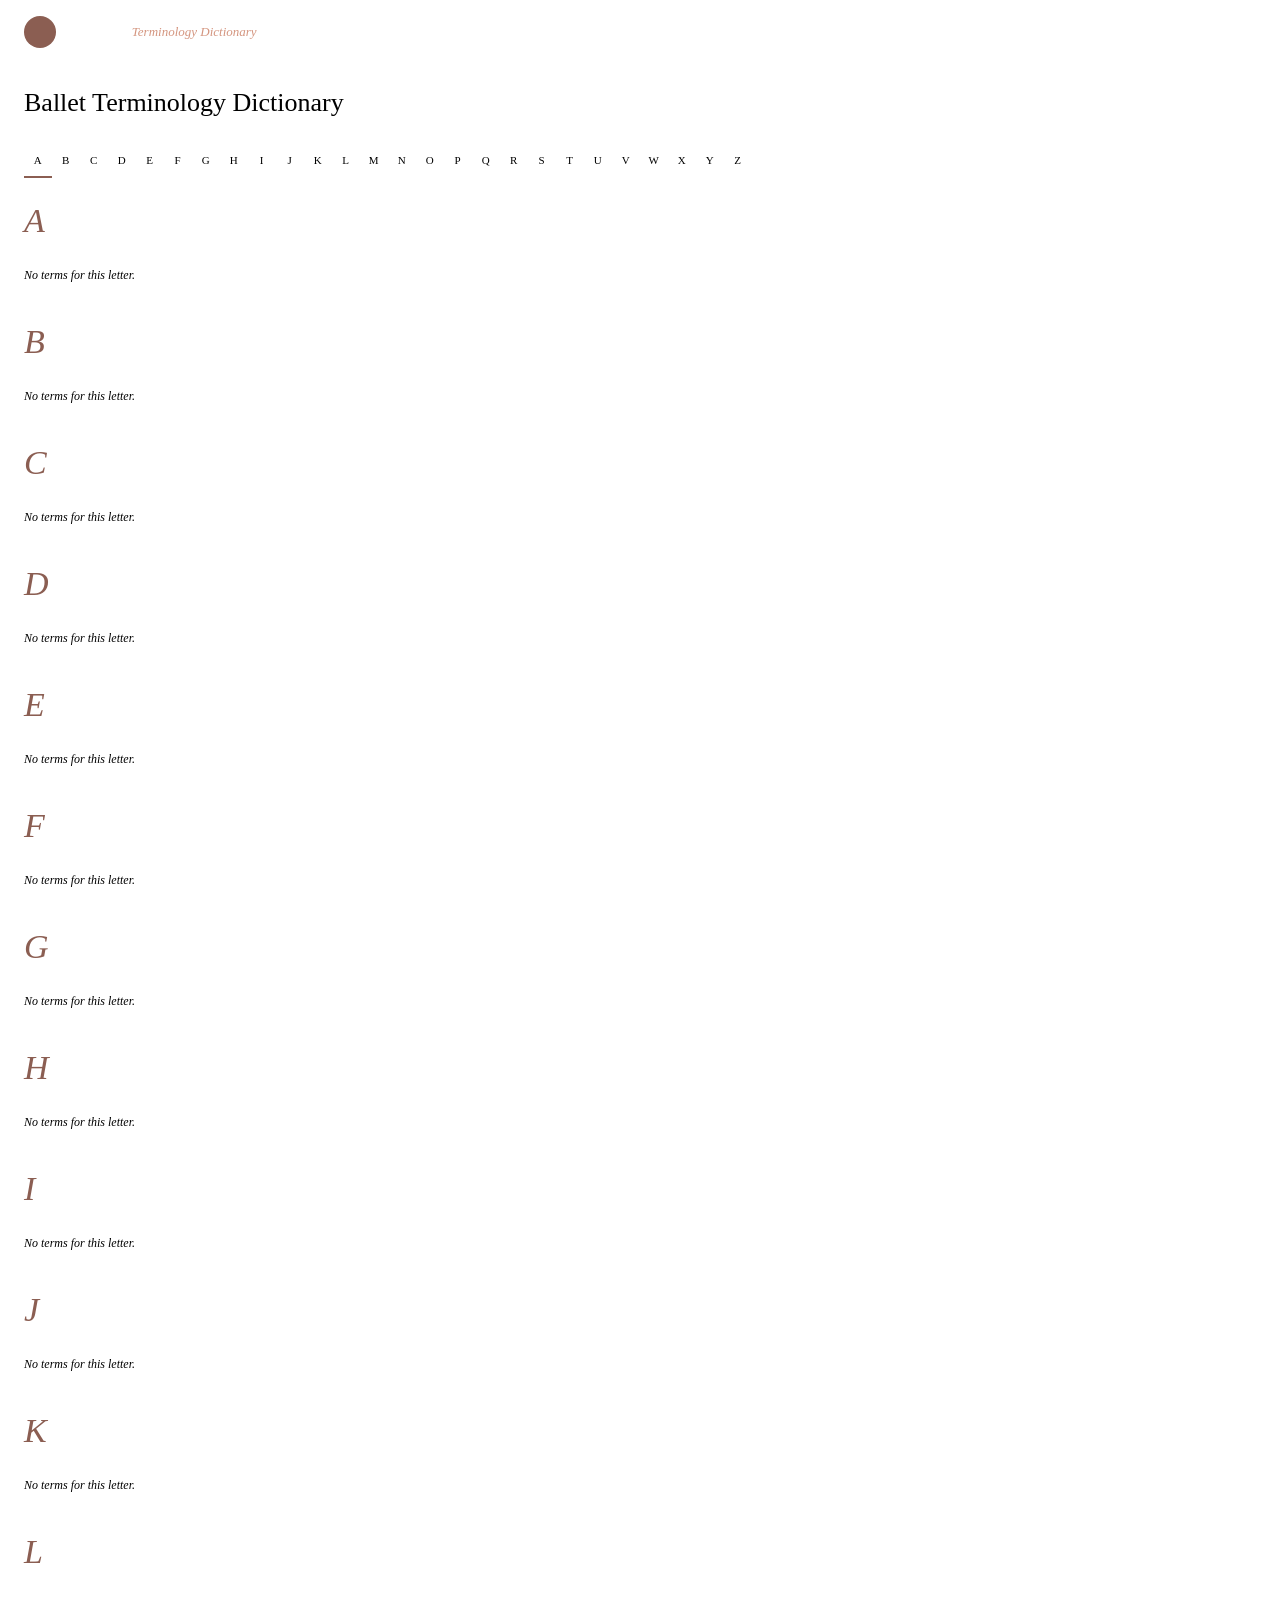
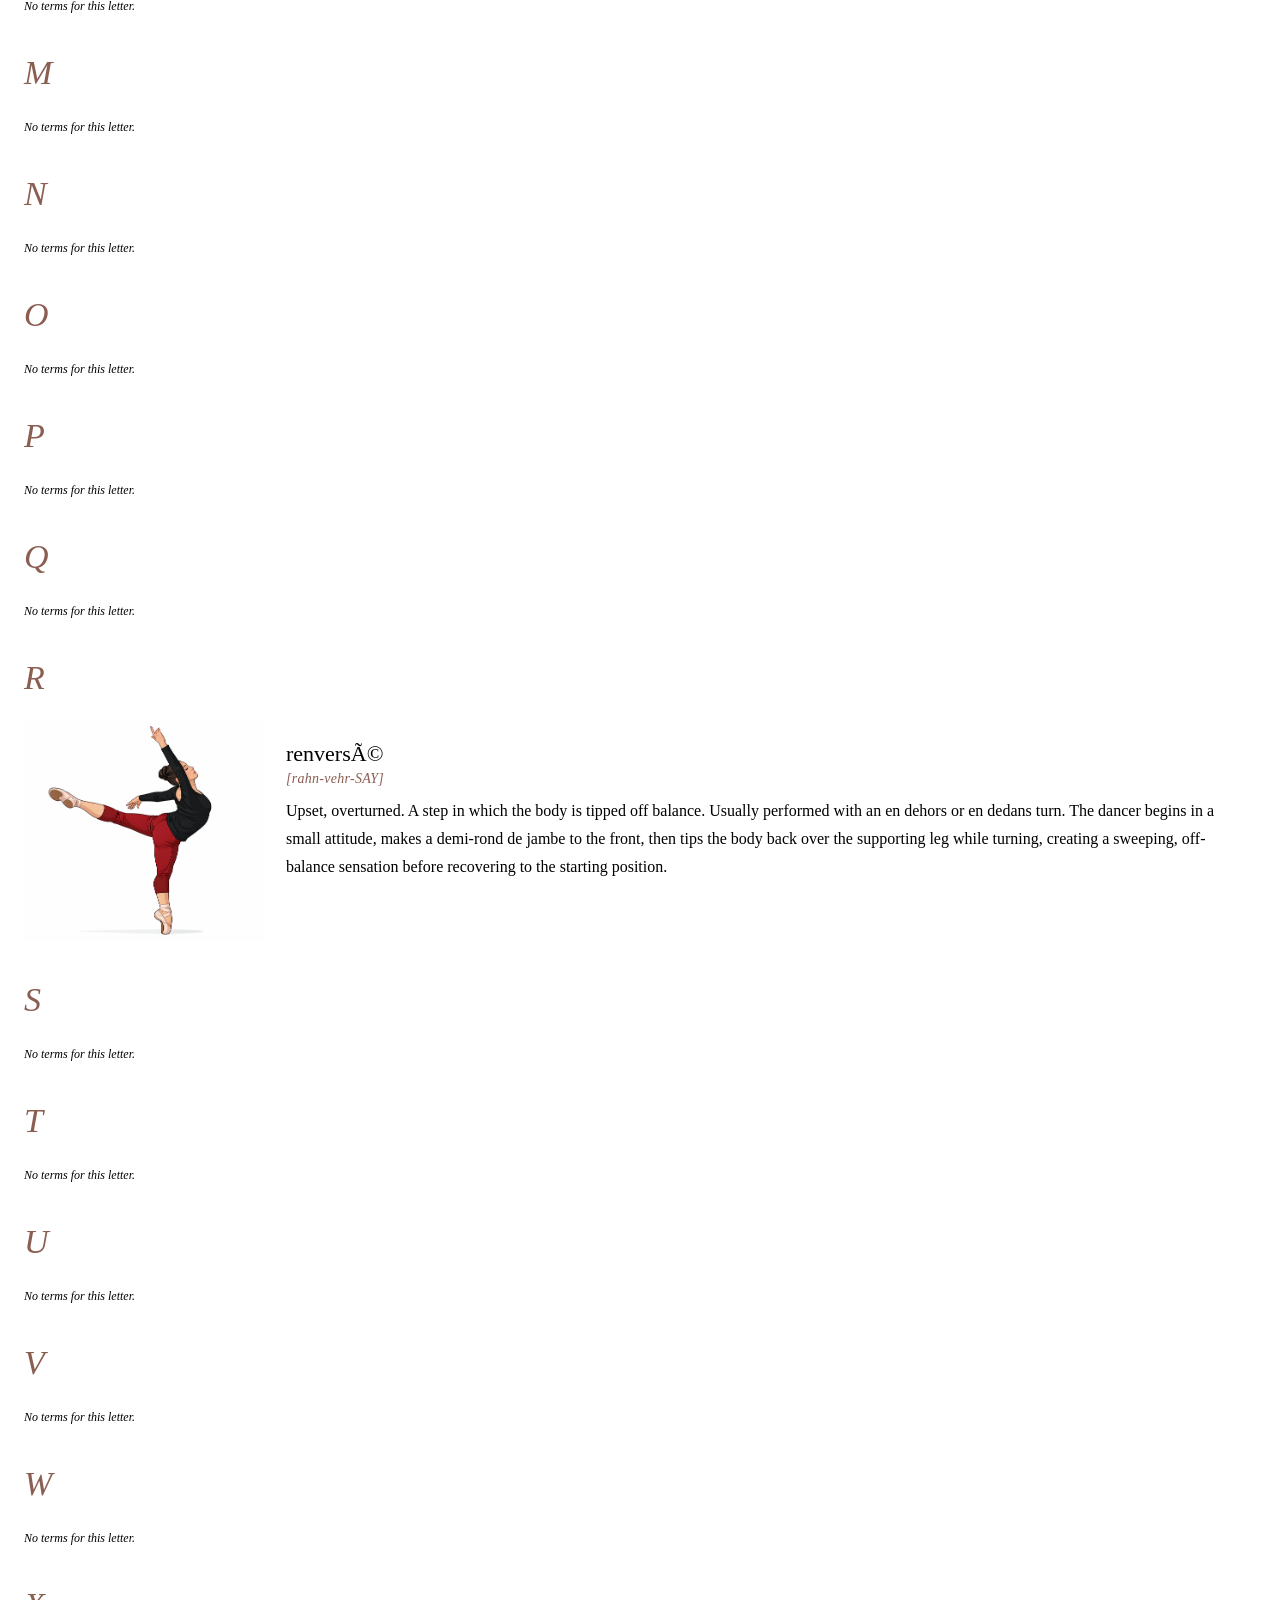
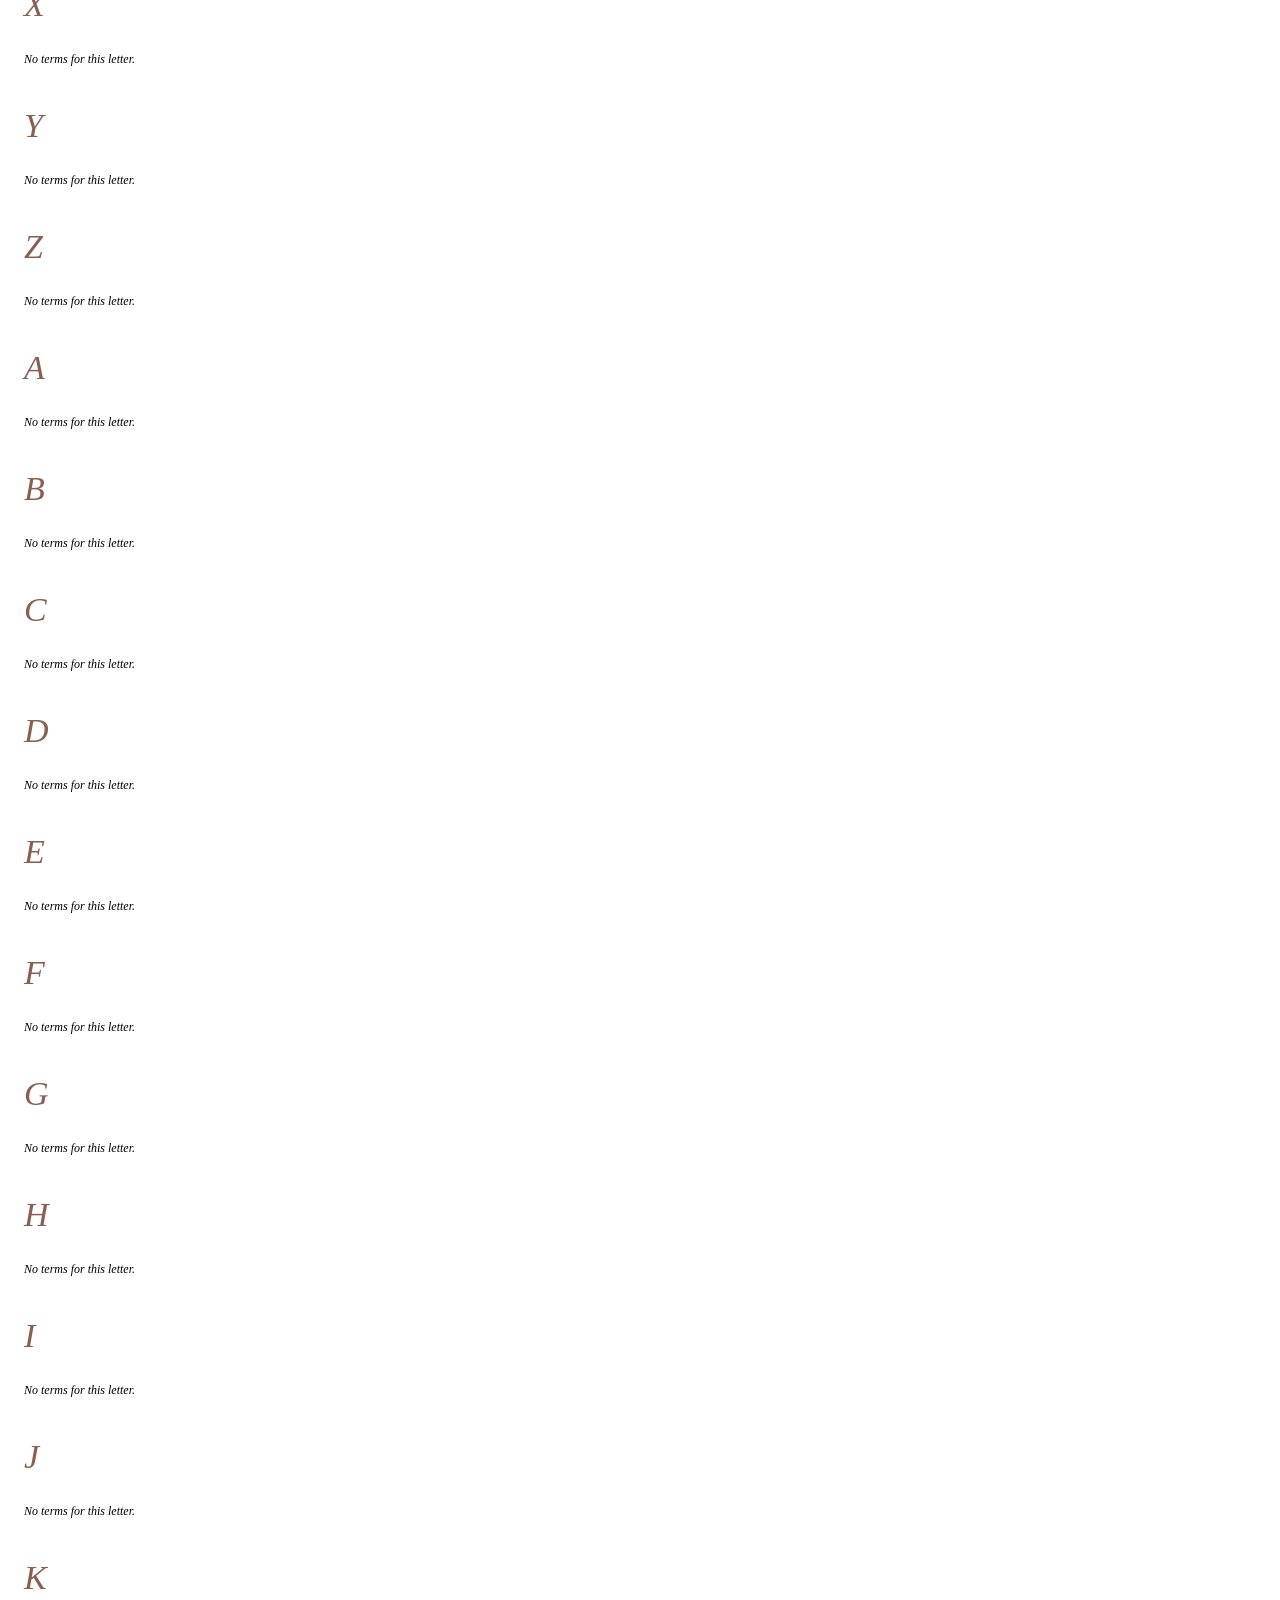
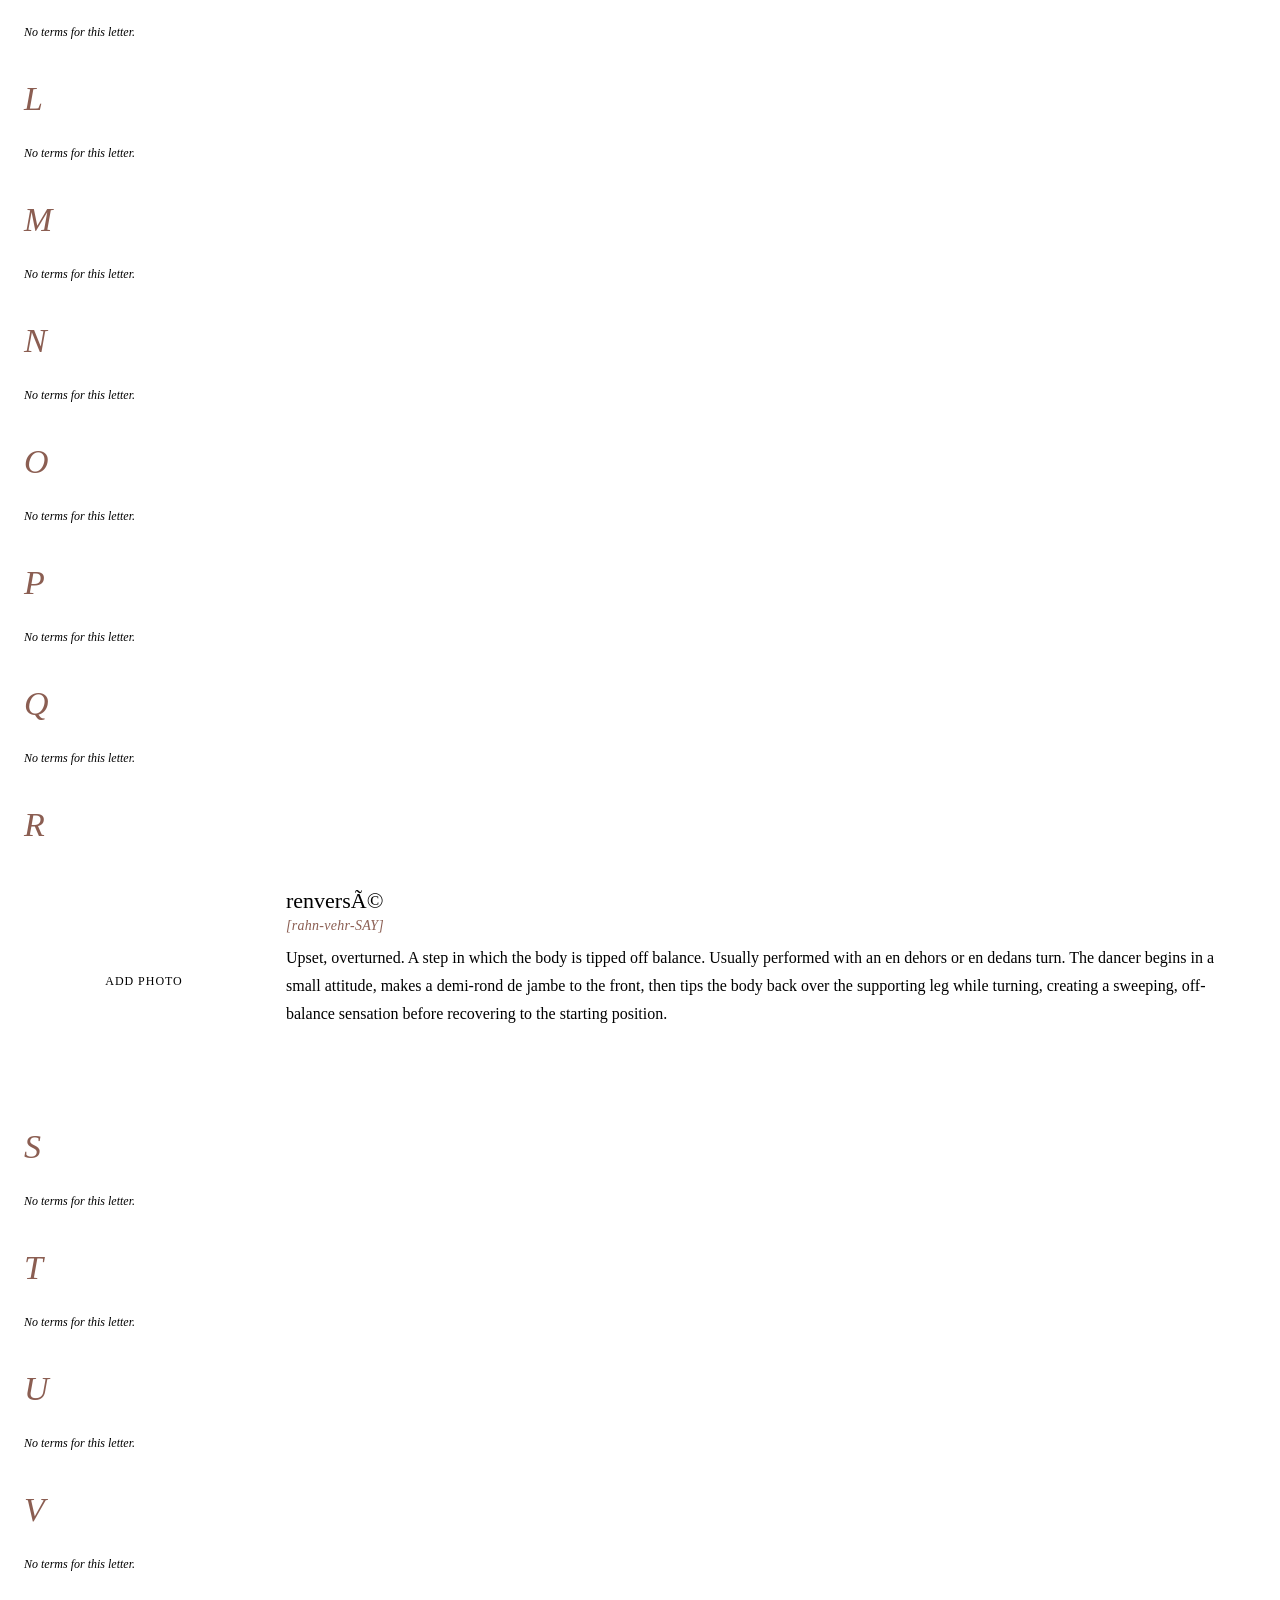
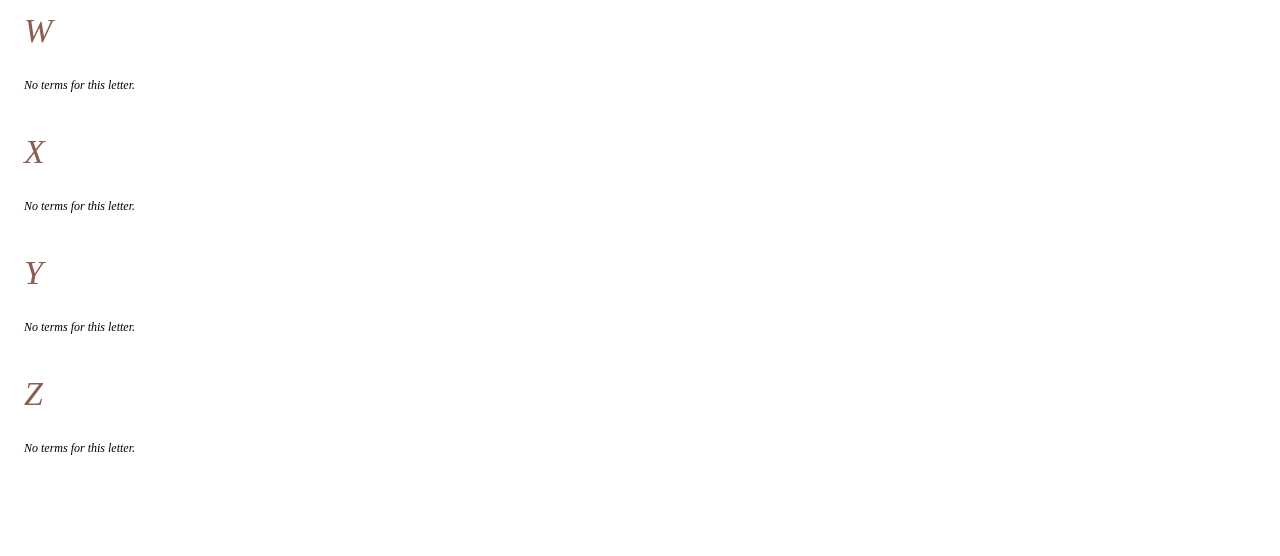
==== index.html @ c83e0f61 "Change greeting from 'Hello' to 'Goodbye'" ====
<html><head><meta http-equiv="Content-Type" content="text/html; charset=windows-1252"><style>
*,*::before,*::after{box-sizing:border-box;margin:0;padding:0}
body-equiv{display:block}
.dict-header{background:var(--color-text-primary);padding:16px 24px;display:flex;align-items:center;gap:12px;border-radius:var(--border-radius-lg) var(--border-radius-lg) 0 0}
.logo-circle{width:32px;height:32px;background:#8b5e52;border-radius:50%;display:flex;align-items:center;justify-content:center;flex-shrink:0}
.dict-title{font-size:13px;letter-spacing:0.12em;text-transform:uppercase;color:#fff;font-family:var(--font-sans)}
.dict-title em{color:#d4957f;font-style:italic;letter-spacing:0;text-transform:none}
.hero-band{background:var(--color-background-primary);border-bottom:0.5px solid var(--color-border-tertiary);padding:24px 24px 20px}
.hero-label{font-size:13px;letter-spacing:0.18em;text-transform:uppercase;color:#8b5e52;margin-bottom:6px;font-family:var(--font-sans)}
.hero-h{font-size:26px;font-weight:500;color:var(--color-text-primary);margin-bottom:6px;font-family:var(--font-serif)}
.hero-sub{font-size:15px;color:var(--color-text-secondary);line-height:1.65;font-family:var(--font-sans)}
.alpha-strip{background:var(--color-background-primary);border-bottom:0.5px solid var(--color-border-tertiary);padding:0 24px;display:flex;flex-wrap:wrap;gap:0;position:sticky;top:0;z-index:50}
.alpha-strip a{padding:10px 7px;font-size:11px;font-weight:500;font-family:var(--font-sans);letter-spacing:0.06em;color:var(--color-text-secondary);text-decoration:none;cursor:pointer;min-width:28px;text-align:center;transition:color 0.12s}
.alpha-strip a:hover{color:#8b5e52}
.alpha-strip a.lit{color:#8b5e52;border-bottom:2px solid #8b5e52}
.alpha-strip a.dim{color:var(--color-border-secondary);pointer-events:none}
.dict-body{padding:24px 24px 60px;background:var(--color-background-tertiary)}
.letter-block{margin-bottom:40px}
.letter-head{font-size:34px;font-weight:400;color:#8b5e52;font-family:var(--font-serif);font-style:italic;border-bottom:0.5px solid var(--color-border-tertiary);padding-bottom:8px;margin-bottom:16px}
.term-card{display:grid;grid-template-columns:240px 1fr;background:var(--color-background-primary);border:0.5px solid var(--color-border-tertiary);border-radius:var(--border-radius-lg);margin-bottom:10px;overflow:hidden;transition:box-shadow 0.15s}
.term-card:hover{border-color:var(--color-border-secondary)}
.photo-slot{background:var(--color-background-secondary);display:flex;flex-direction:column;align-items:center;justify-content:center;gap:8px;padding:12px;border-right:0.5px solid var(--color-border-tertiary);min-height:220px;position:relative;cursor:pointer;transition:background 0.12s}
.photo-slot:hover{background:var(--color-background-tertiary)}
.photo-slot img{position:absolute;inset:0;width:100%;height:100%;object-fit:cover;display:none}
.photo-slot img.vis{display:block}
.photo-slot .ph-hint{display:flex;flex-direction:column;align-items:center;gap:6px;text-align:center;pointer-events:none}
.photo-slot.filled .ph-hint{display:none}
.ph-hint i{font-size:30px;color:var(--color-border-secondary)}
.ph-hint span{font-size:12px;letter-spacing:0.08em;color:var(--color-text-tertiary);font-family:var(--font-sans);text-transform:uppercase}
.photo-slot input[type=file]{position:absolute;inset:0;opacity:0;cursor:pointer;width:100%;height:100%}
.term-body{padding:20px 22px}
.term-name{font-size:22px;font-weight:400;color:var(--color-text-primary);margin-bottom:4px;font-family:var(--font-serif)}
.term-ph{font-size:14px;color:#8b5e52;font-style:italic;margin-bottom:10px;font-family:var(--font-sans);letter-spacing:0.02em}
.term-def{font-size:16px;color:var(--color-text-secondary);line-height:1.75;font-family:var(--font-sans)}
.no-terms{font-size:12px;color:var(--color-text-tertiary);font-style:italic;padding-top:4px;font-family:var(--font-sans)}
</style>

</head><body><h2 class="sr-only" style="position:absolute;width:1px;height:1px;overflow:hidden">Ballet Terminology Dictionary</h2>

<div class="dict-header">
  <div class="logo-circle"><i class="ti ti-sparkles" style="color:#fff;font-size:16px" aria-hidden="true"></i></div>
  <div class="dict-title">Ballet <em>Terminology Dictionary</em></div>
</div>

<div class="hero-band">
  <h1 class="hero-h">Ballet Terminology Dictionary</h1>
</div>

<nav class="alpha-strip" id="alphaNav" aria-label="Jump to letter"></nav>
  
<div class="dict-body" id="dictBody"><div class="letter-block" id="sec-A"><div class="letter-head">A</div><p class="no-terms">No terms for this letter.</p></div><div class="letter-block" id="sec-B"><div class="letter-head">B</div><p class="no-terms">No terms for this letter.</p></div><div class="letter-block" id="sec-C"><div class="letter-head">C</div><p class="no-terms">No terms for this letter.</p></div><div class="letter-block" id="sec-D"><div class="letter-head">D</div><p class="no-terms">No terms for this letter.</p></div><div class="letter-block" id="sec-E"><div class="letter-head">E</div><p class="no-terms">No terms for this letter.</p></div><div class="letter-block" id="sec-F"><div class="letter-head">F</div><p class="no-terms">No terms for this letter.</p></div><div class="letter-block" id="sec-G"><div class="letter-head">G</div><p class="no-terms">No terms for this letter.</p></div><div class="letter-block" id="sec-H"><div class="letter-head">H</div><p class="no-terms">No terms for this letter.</p></div><div class="letter-block" id="sec-I"><div class="letter-head">I</div><p class="no-terms">No terms for this letter.</p></div><div class="letter-block" id="sec-J"><div class="letter-head">J</div><p class="no-terms">No terms for this letter.</p></div><div class="letter-block" id="sec-K"><div class="letter-head">K</div><p class="no-terms">No terms for this letter.</p></div><div class="letter-block" id="sec-L"><div class="letter-head">L</div><p class="no-terms">No terms for this letter.</p></div><div class="letter-block" id="sec-M"><div class="letter-head">M</div><p class="no-terms">No terms for this letter.</p></div><div class="letter-block" id="sec-N"><div class="letter-head">N</div><p class="no-terms">No terms for this letter.</p></div><div class="letter-block" id="sec-O"><div class="letter-head">O</div><p class="no-terms">No terms for this letter.</p></div><div class="letter-block" id="sec-P"><div class="letter-head">P</div><p class="no-terms">No terms for this letter.</p></div><div class="letter-block" id="sec-Q"><div class="letter-head">Q</div><p class="no-terms">No terms for this letter.</p></div><div class="letter-block" id="sec-R"><div class="letter-head">R</div><div class="term-card"><div class="photo-slot filled" title="Add a photo for: renversé"><img alt="Illustration of renversé" src="[data-uri]" class="vis"><div class="ph-hint"><i class="ti ti-photo" aria-hidden="true"></i><span>Add photo</span></div><input type="file" accept="image/*" aria-label="Upload photo for renversé"></div><div class="term-body"><div class="term-name">renversé</div><div class="term-ph">[rahn-vehr-SAY]</div><p class="term-def">Upset, overturned. A step in which the body is tipped off balance. Usually performed with an en dehors or en dedans turn. The dancer begins in a small attitude, makes a demi-rond de jambe to the front, then tips the body back over the supporting leg while turning, creating a sweeping, off-balance sensation before recovering to the starting position.</p></div></div></div><div class="letter-block" id="sec-S"><div class="letter-head">S</div><p class="no-terms">No terms for this letter.</p></div><div class="letter-block" id="sec-T"><div class="letter-head">T</div><p class="no-terms">No terms for this letter.</p></div><div class="letter-block" id="sec-U"><div class="letter-head">U</div><p class="no-terms">No terms for this letter.</p></div><div class="letter-block" id="sec-V"><div class="letter-head">V</div><p class="no-terms">No terms for this letter.</p></div><div class="letter-block" id="sec-W"><div class="letter-head">W</div><p class="no-terms">No terms for this letter.</p></div><div class="letter-block" id="sec-X"><div class="letter-head">X</div><p class="no-terms">No terms for this letter.</p></div><div class="letter-block" id="sec-Y"><div class="letter-head">Y</div><p class="no-terms">No terms for this letter.</p></div><div class="letter-block" id="sec-Z"><div class="letter-head">Z</div><p class="no-terms">No terms for this letter.</p></div></div>

<script>
const terms=[
  {l:'R',n:'renversé',p:'[rahn-vehr-SAY]',d:'Upset, overturned. A step in which the body is tipped off balance. Usually performed with an en dehors or en dedans turn. The dancer begins in a small attitude, makes a demi-rond de jambe to the front, then tips the body back over the supporting leg while turning, creating a sweeping, off-balance sensation before recovering to the starting position.'},
];

const alpha='ABCDEFGHIJKLMNOPQRSTUVWXYZ'.split('');
const byL={};
alpha.forEach(a=>{byL[a]=[]});
terms.forEach(t=>byL[t.l].push(t));

const nav=document.getElementById('alphaNav');
alpha.forEach(a=>{
  const el=document.createElement('a');
  el.textContent=a;el.dataset.l=a;
  if(byL[a].length===0)el.classList.add('dim');
  else el.href='#sec-'+a;
  nav.appendChild(el);
});

const body=document.getElementById('dictBody');
alpha.forEach(a=>{
  const sec=document.createElement('div');
  sec.className='letter-block';sec.id='sec-'+a;
  const h=document.createElement('div');
  h.className='letter-head';h.textContent=a;
  sec.appendChild(h);
  if(byL[a].length===0){
    const p=document.createElement('p');p.className='no-terms';
    p.textContent='No terms for this letter.';sec.appendChild(p);
  } else {
  byL[a].forEach(t=>{
    const card=document.createElement('div');card.className='term-card';
    const ph=document.createElement('div');ph.className='photo-slot';
    ph.title='Add a photo for: '+t.n;
    const img=document.createElement('img');img.alt='Illustration of '+t.n;
    const hint=document.createElement('div');hint.className='ph-hint';
    hint.innerHTML='<i class="ti ti-photo" aria-hidden="true"></i><span>Add photo</span>';
    const inp=document.createElement('input');inp.type='file';inp.accept='image/*';
    inp.setAttribute('aria-label','Upload photo for '+t.n);
    inp.addEventListener('change',e=>{
      const f=e.target.files[0];if(!f)return;
      const r=new FileReader();
      r.onload=ev=>{img.src=ev.target.result;img.classList.add('vis');ph.classList.add('filled')};
      r.readAsDataURL(f);
    });
    ph.appendChild(img);ph.appendChild(hint);ph.appendChild(inp);
    const tb=document.createElement('div');tb.className='term-body';
    tb.innerHTML='<div class="term-name">'+t.n+'</div>'+(t.p?'<div class="term-ph">'+t.p+'</div>':'')+'<p class="term-def">'+t.d+'</p>';
    card.appendChild(ph);card.appendChild(tb);sec.appendChild(card);
  });
  }
  body.appendChild(sec);
});

const sections=document.querySelectorAll('.letter-block');
const links=document.querySelectorAll('#alphaNav a');
const io=new IntersectionObserver(entries=>{
  entries.forEach(e=>{
    if(e.isIntersecting){
      const l=e.target.id.replace('sec-','');
      links.forEach(a=>a.classList.toggle('lit',a.dataset.l===l));
    }
  });
},{rootMargin:'-20% 0px -70% 0px'});
sections.forEach(s=>io.observe(s));
</script>
</body></html>
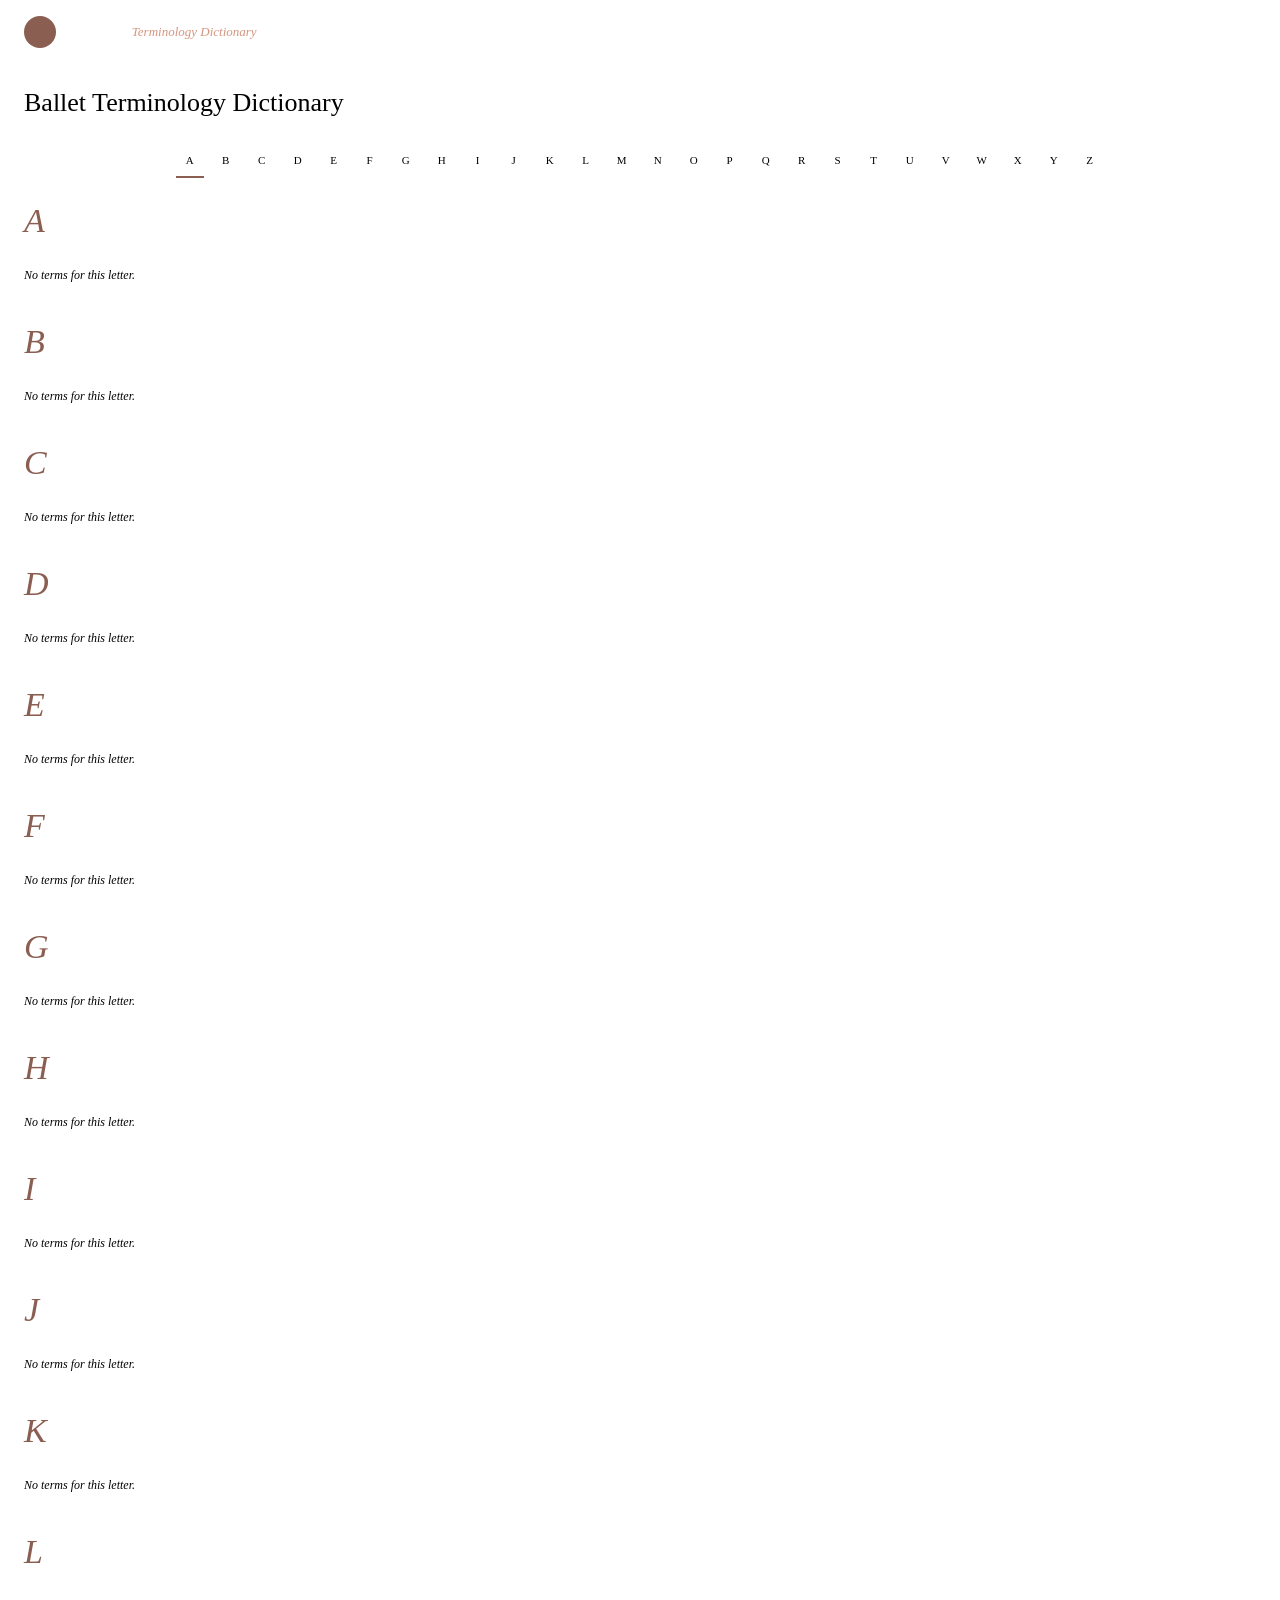
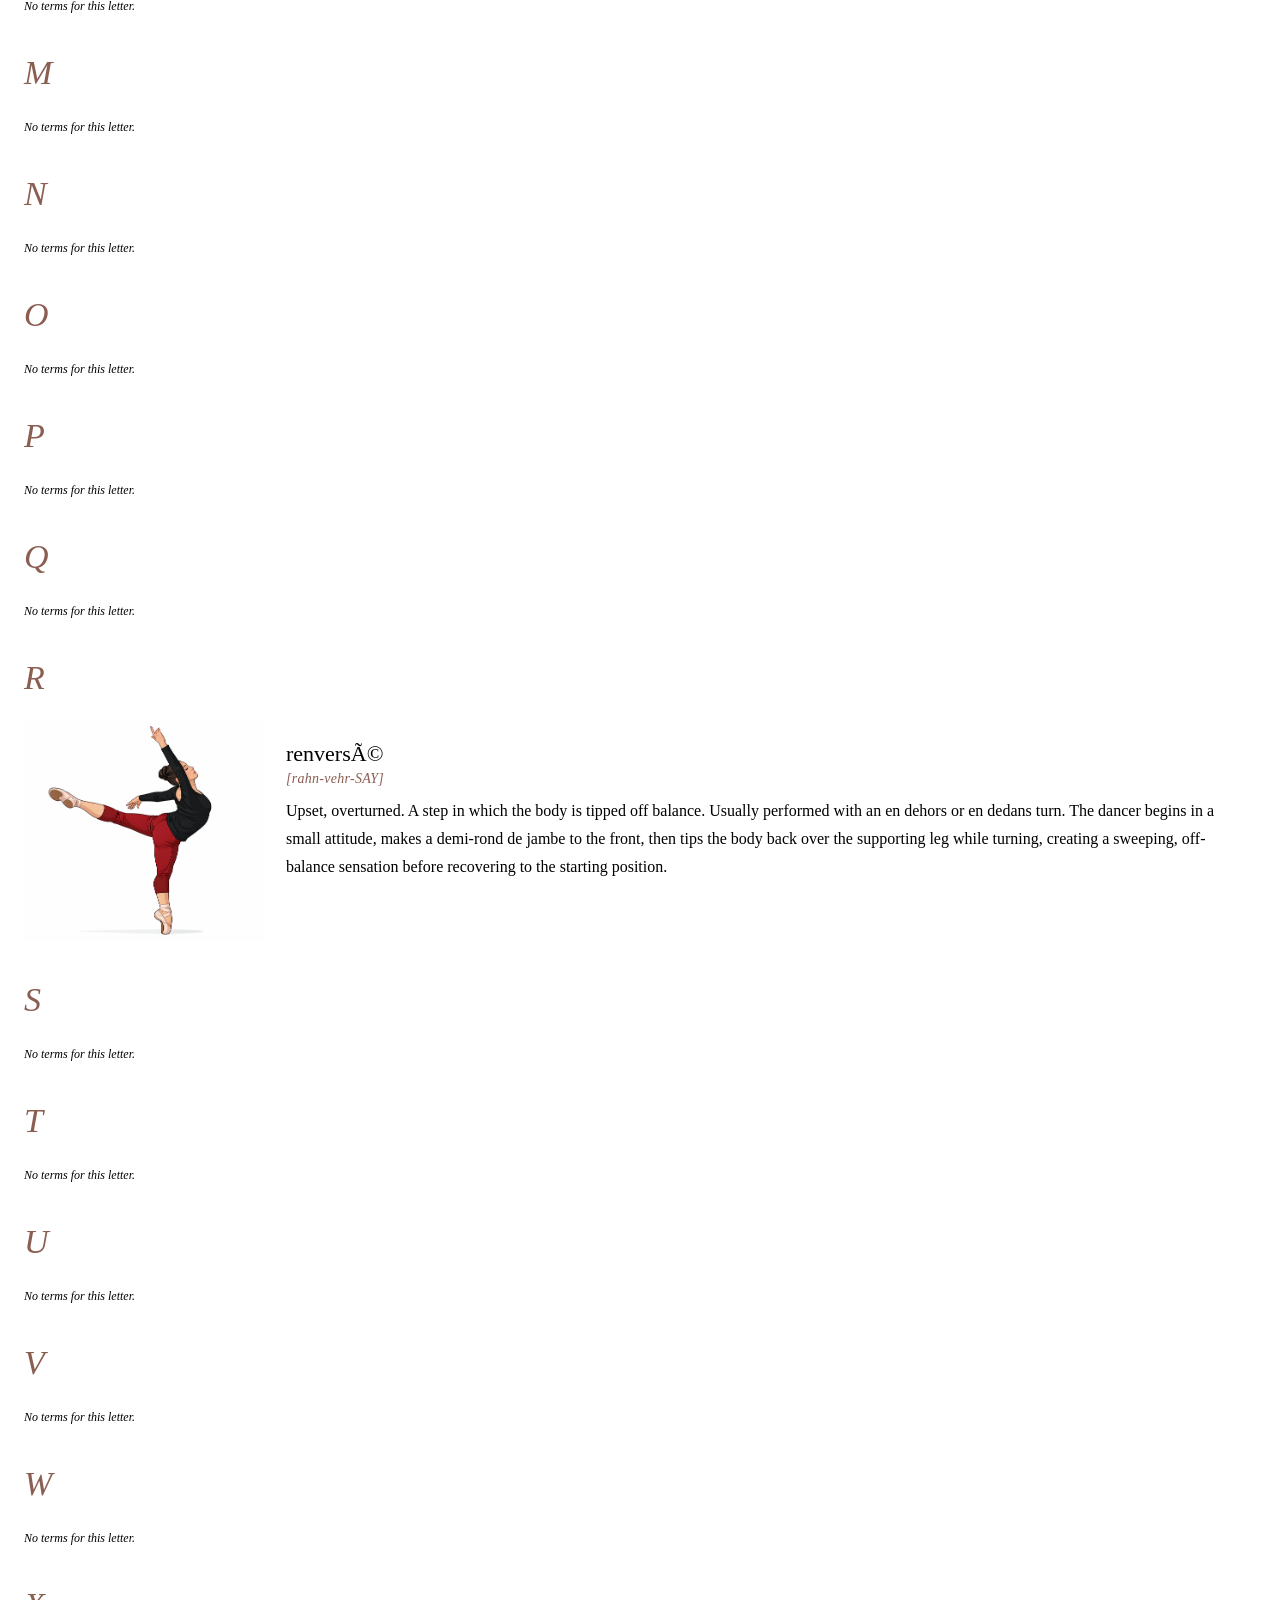
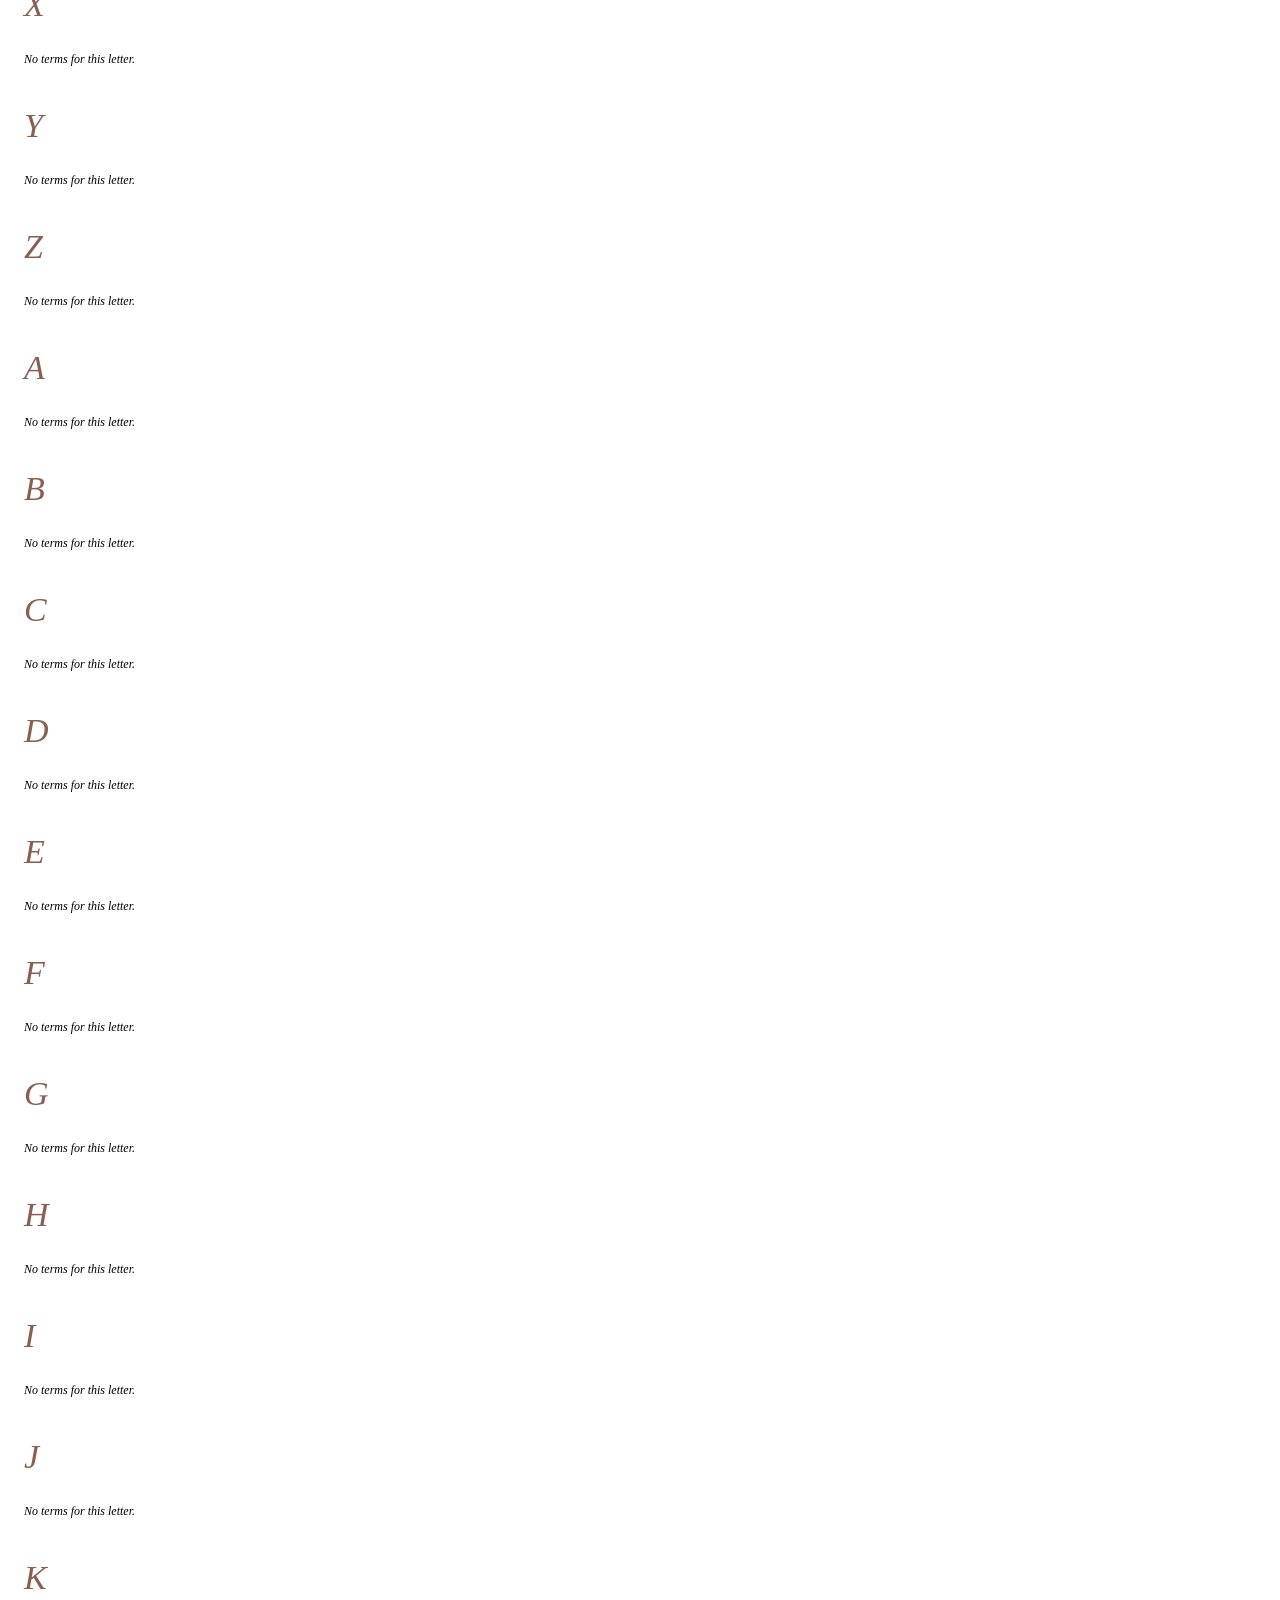
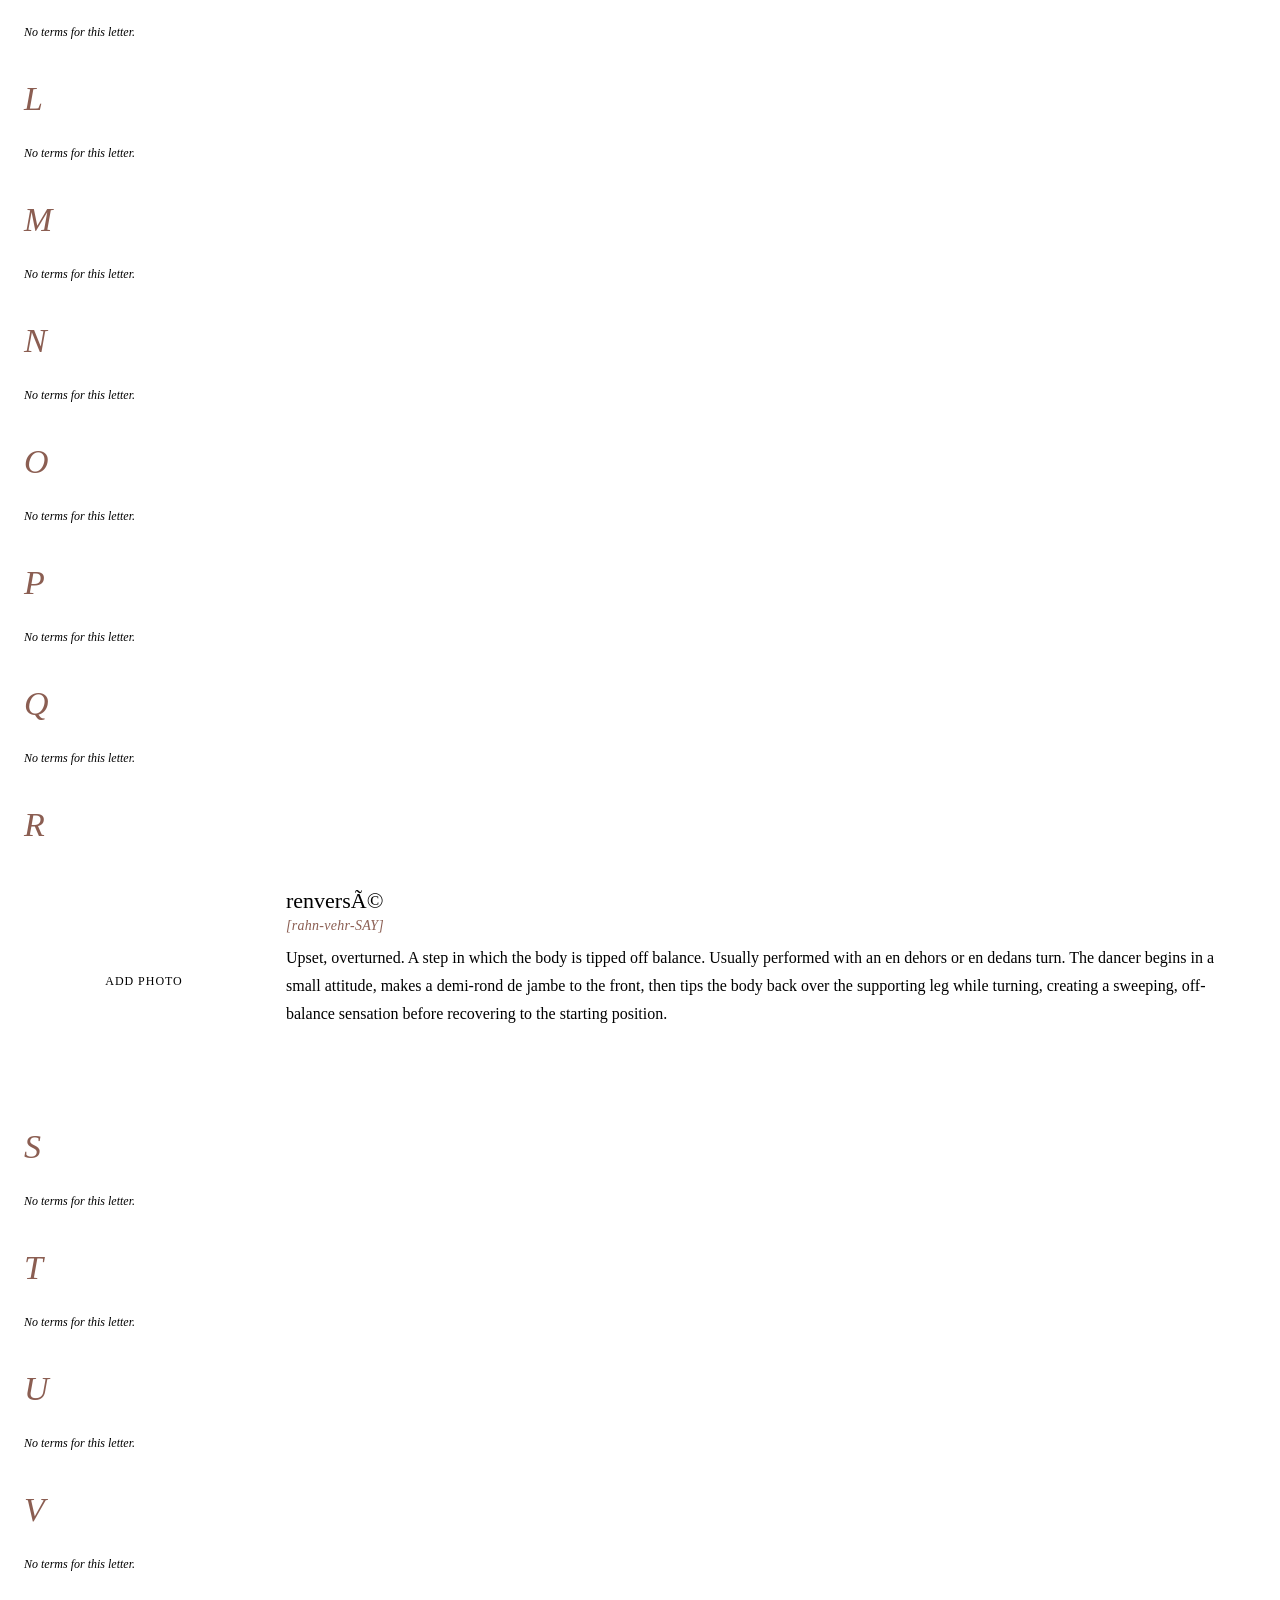
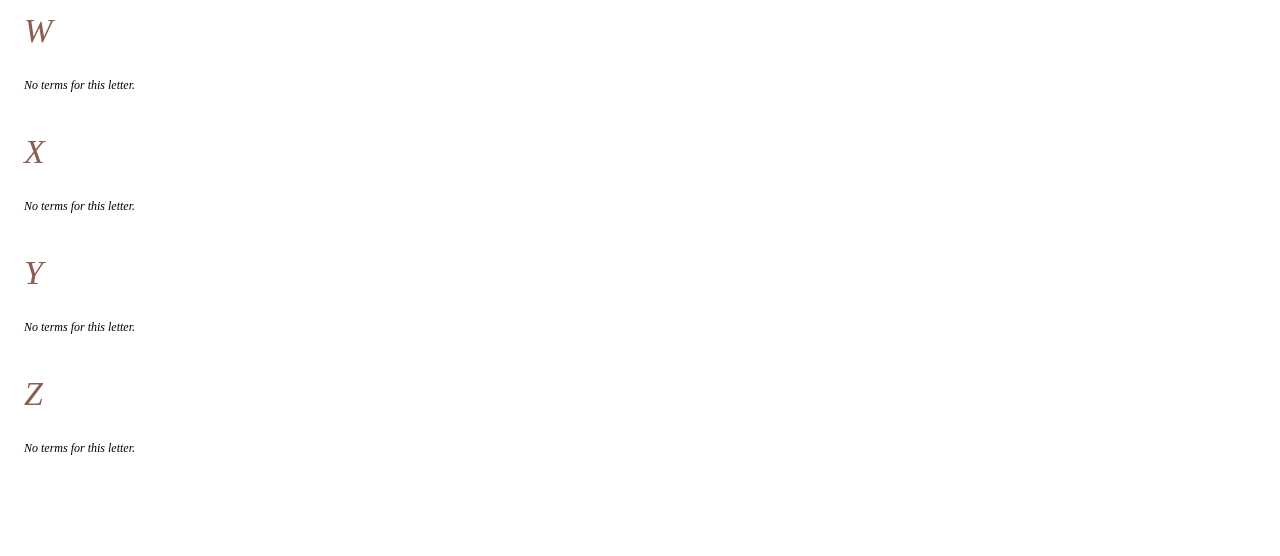
==== commit 067d2ca2: "Update index.html" ====
--- a/index.html
+++ b/index.html
@@ -9,8 +9,18 @@
 .hero-label{font-size:13px;letter-spacing:0.18em;text-transform:uppercase;color:#8b5e52;margin-bottom:6px;font-family:var(--font-sans)}
 .hero-h{font-size:26px;font-weight:500;color:var(--color-text-primary);margin-bottom:6px;font-family:var(--font-serif)}
 .hero-sub{font-size:15px;color:var(--color-text-secondary);line-height:1.65;font-family:var(--font-sans)}
-.alpha-strip{background:var(--color-background-primary);border-bottom:0.5px solid var(--color-border-tertiary);padding:0 24px;display:flex;flex-wrap:wrap;gap:0;position:sticky;top:0;z-index:50}
-.alpha-strip a{padding:10px 7px;font-size:11px;font-weight:500;font-family:var(--font-sans);letter-spacing:0.06em;color:var(--color-text-secondary);text-decoration:none;cursor:pointer;min-width:28px;text-align:center;transition:color 0.12s}
+.alpha-strip{
+  background:var(--color-background-primary);
+  border-bottom:0.5px solid var(--color-border-tertiary);
+  padding:0 24px;
+  display:flex;
+  justify-content:center;
+  flex-wrap:wrap;
+  gap:0.5rem;
+  position:sticky;
+  top:0;
+  z-index:50;
+}.alpha-strip a{padding:10px 7px;font-size:11px;font-weight:500;font-family:var(--font-sans);letter-spacing:0.06em;color:var(--color-text-secondary);text-decoration:none;cursor:pointer;min-width:28px;text-align:center;transition:color 0.12s}
 .alpha-strip a:hover{color:#8b5e52}
 .alpha-strip a.lit{color:#8b5e52;border-bottom:2px solid #8b5e52}
 .alpha-strip a.dim{color:var(--color-border-secondary);pointer-events:none}
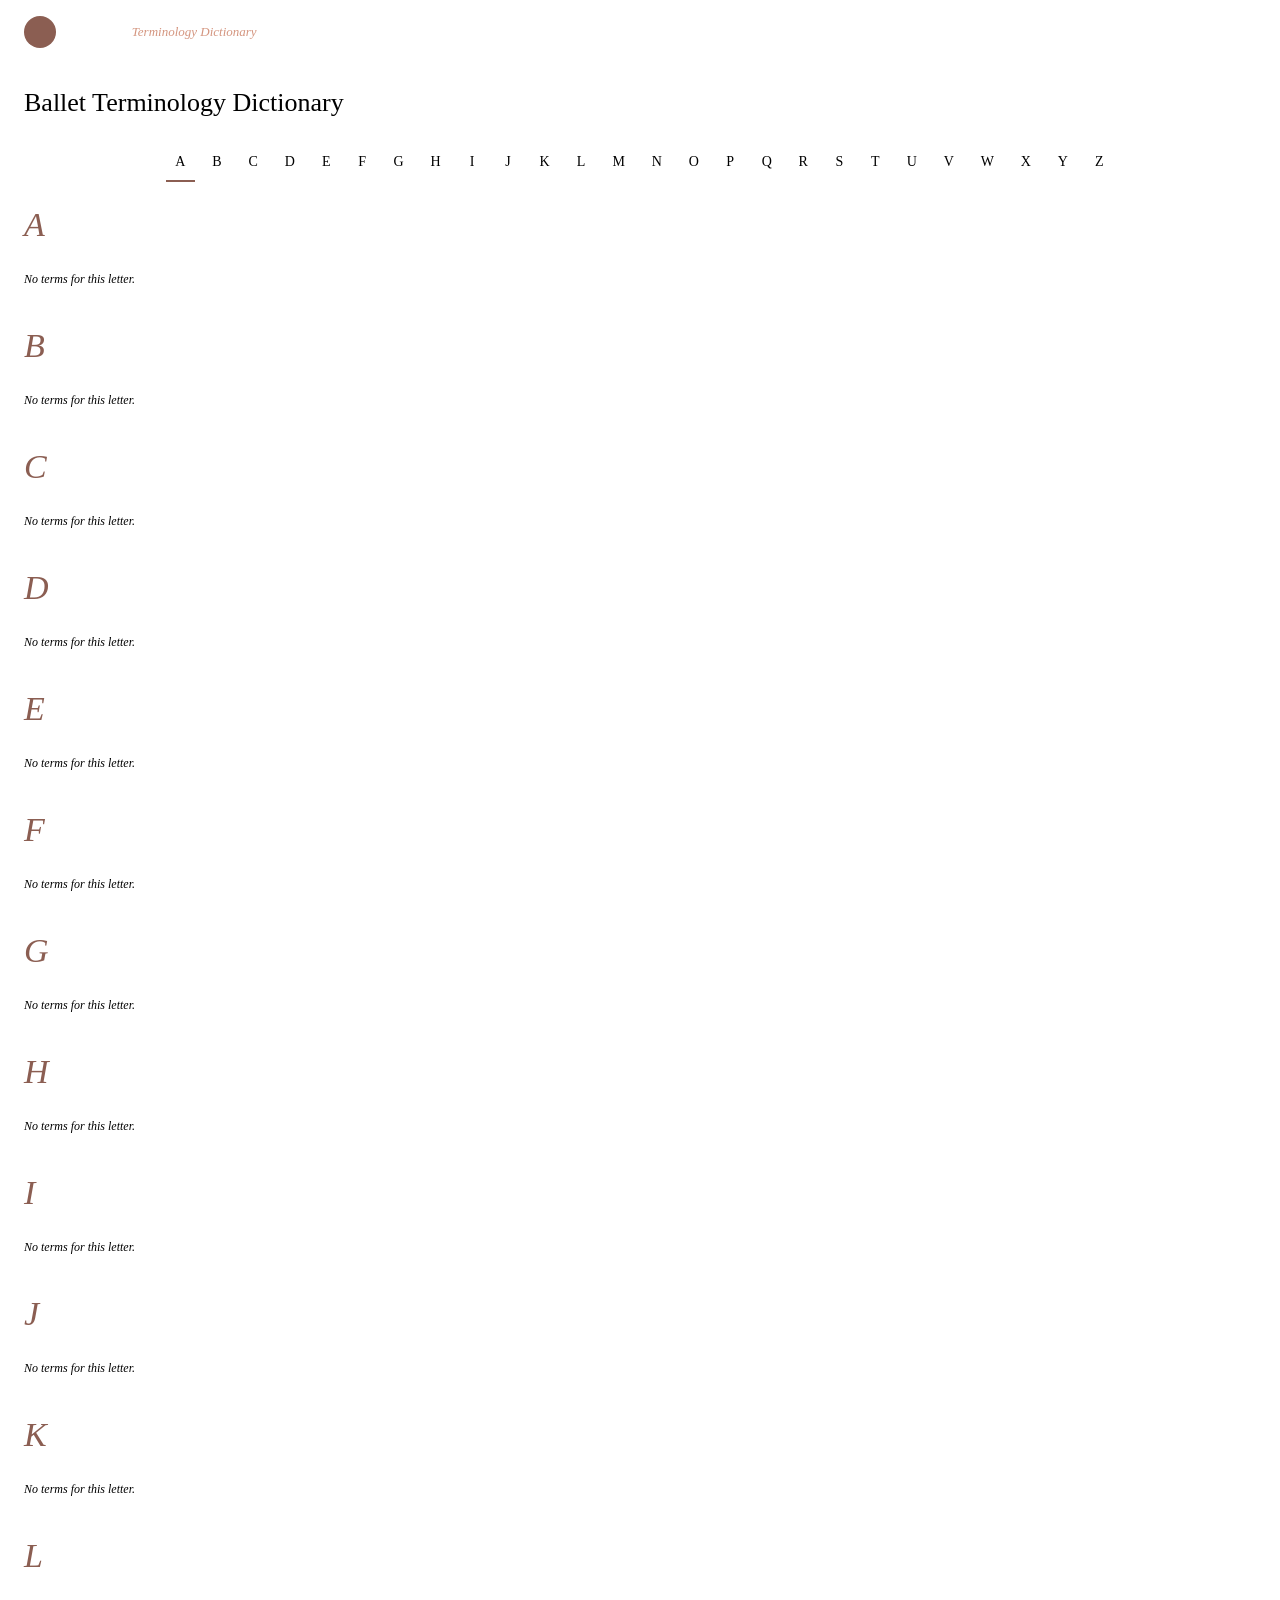
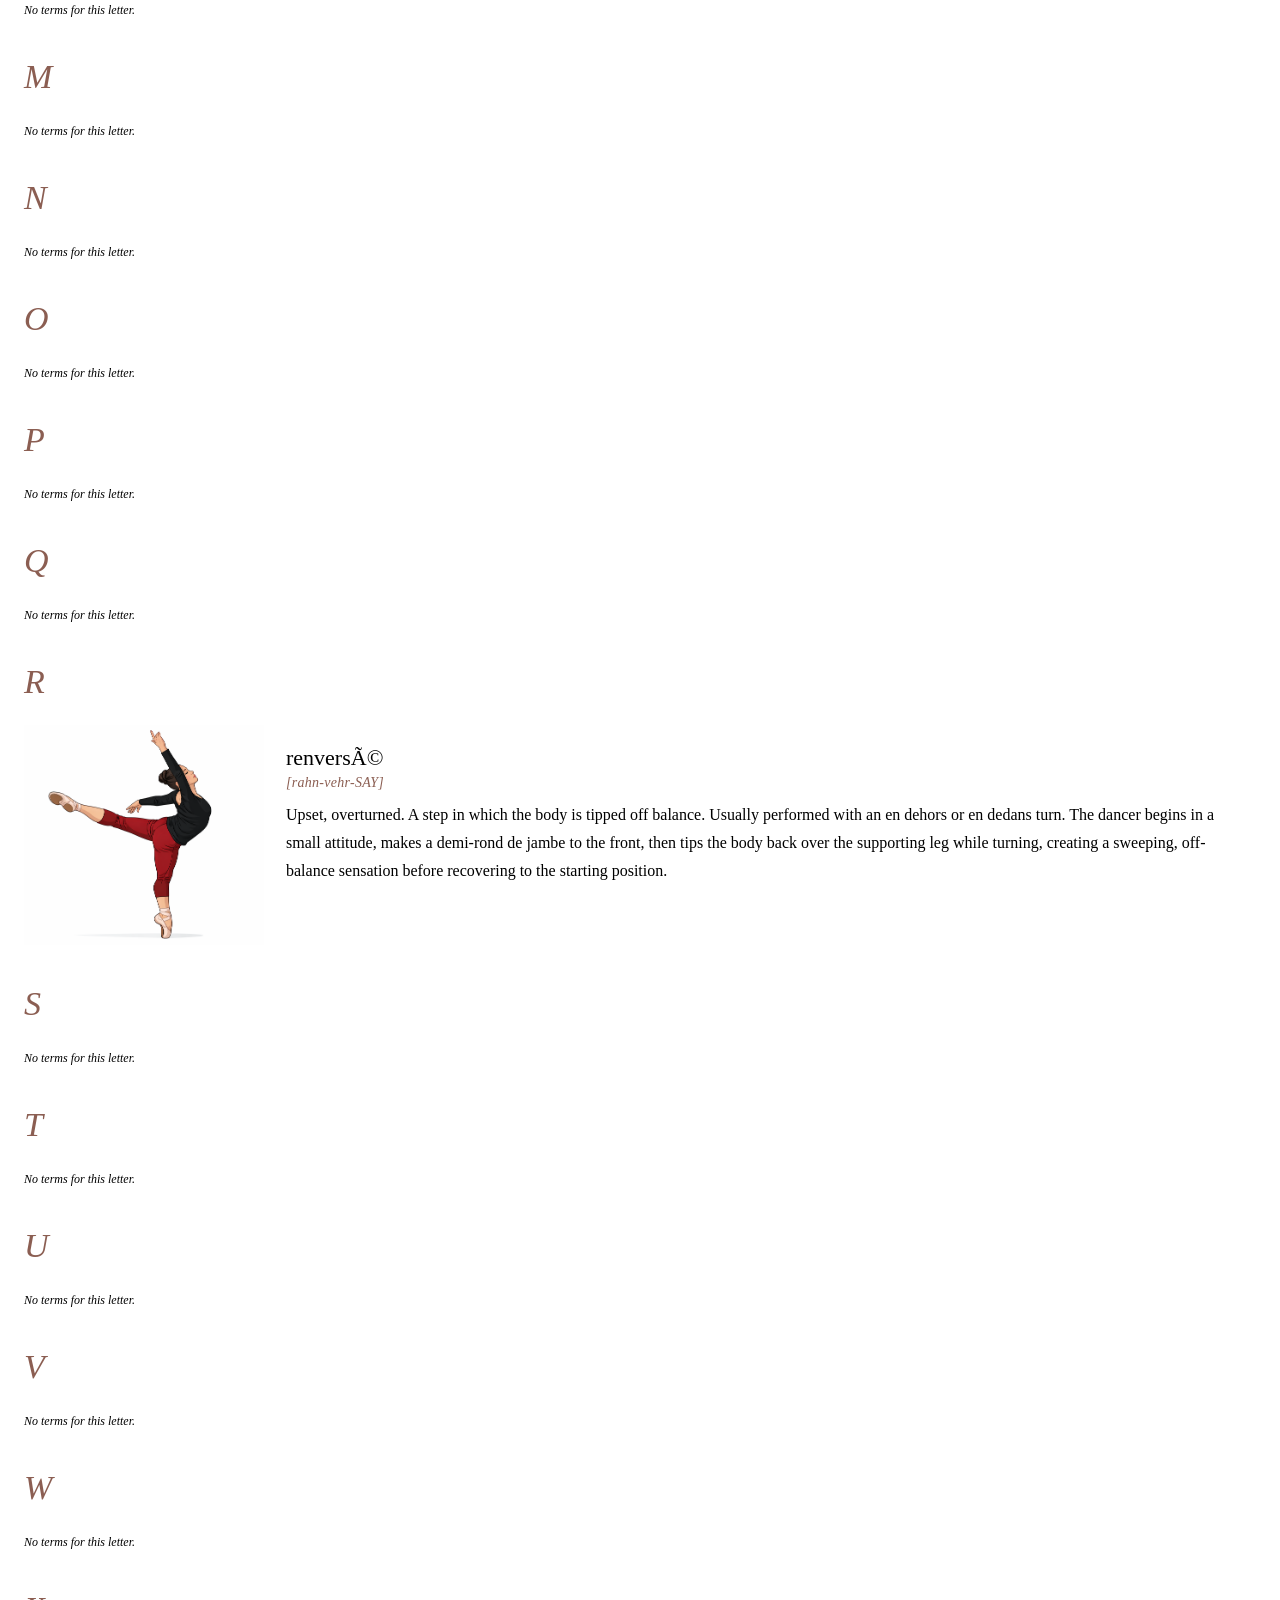
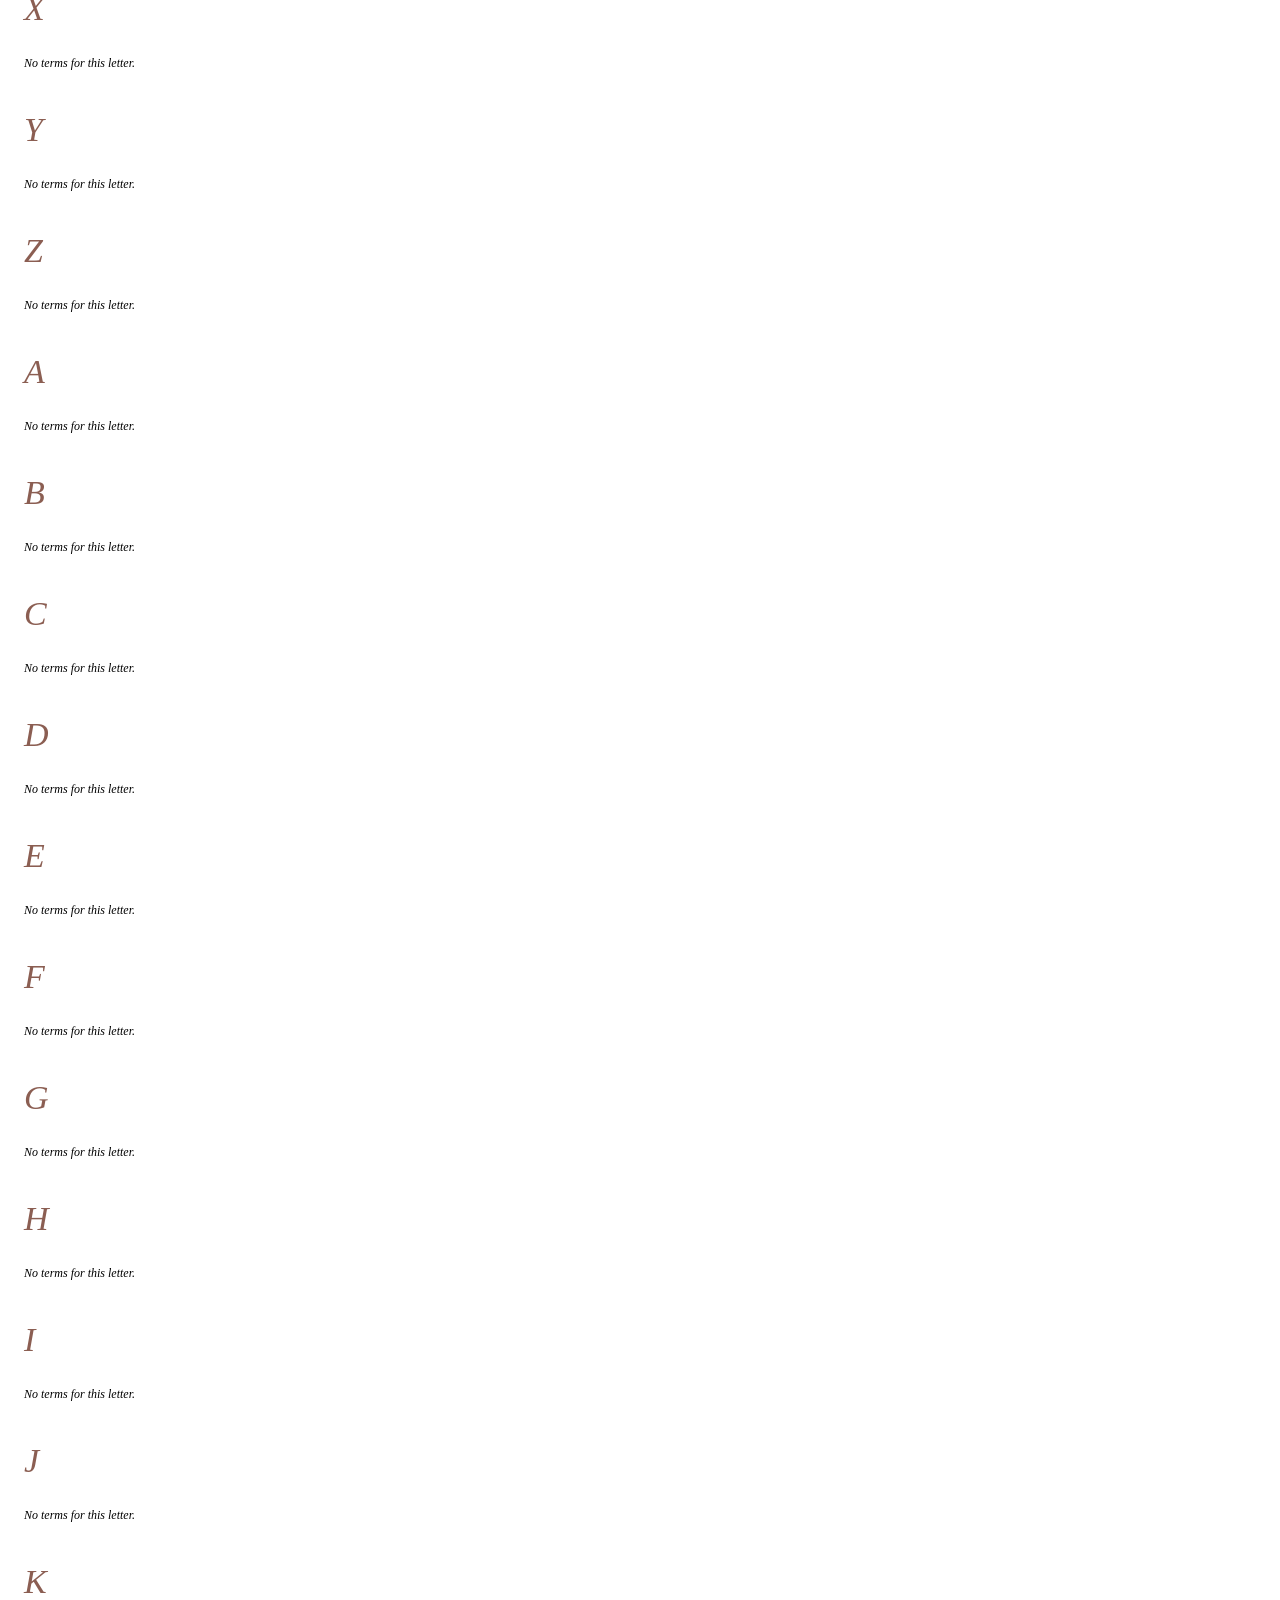
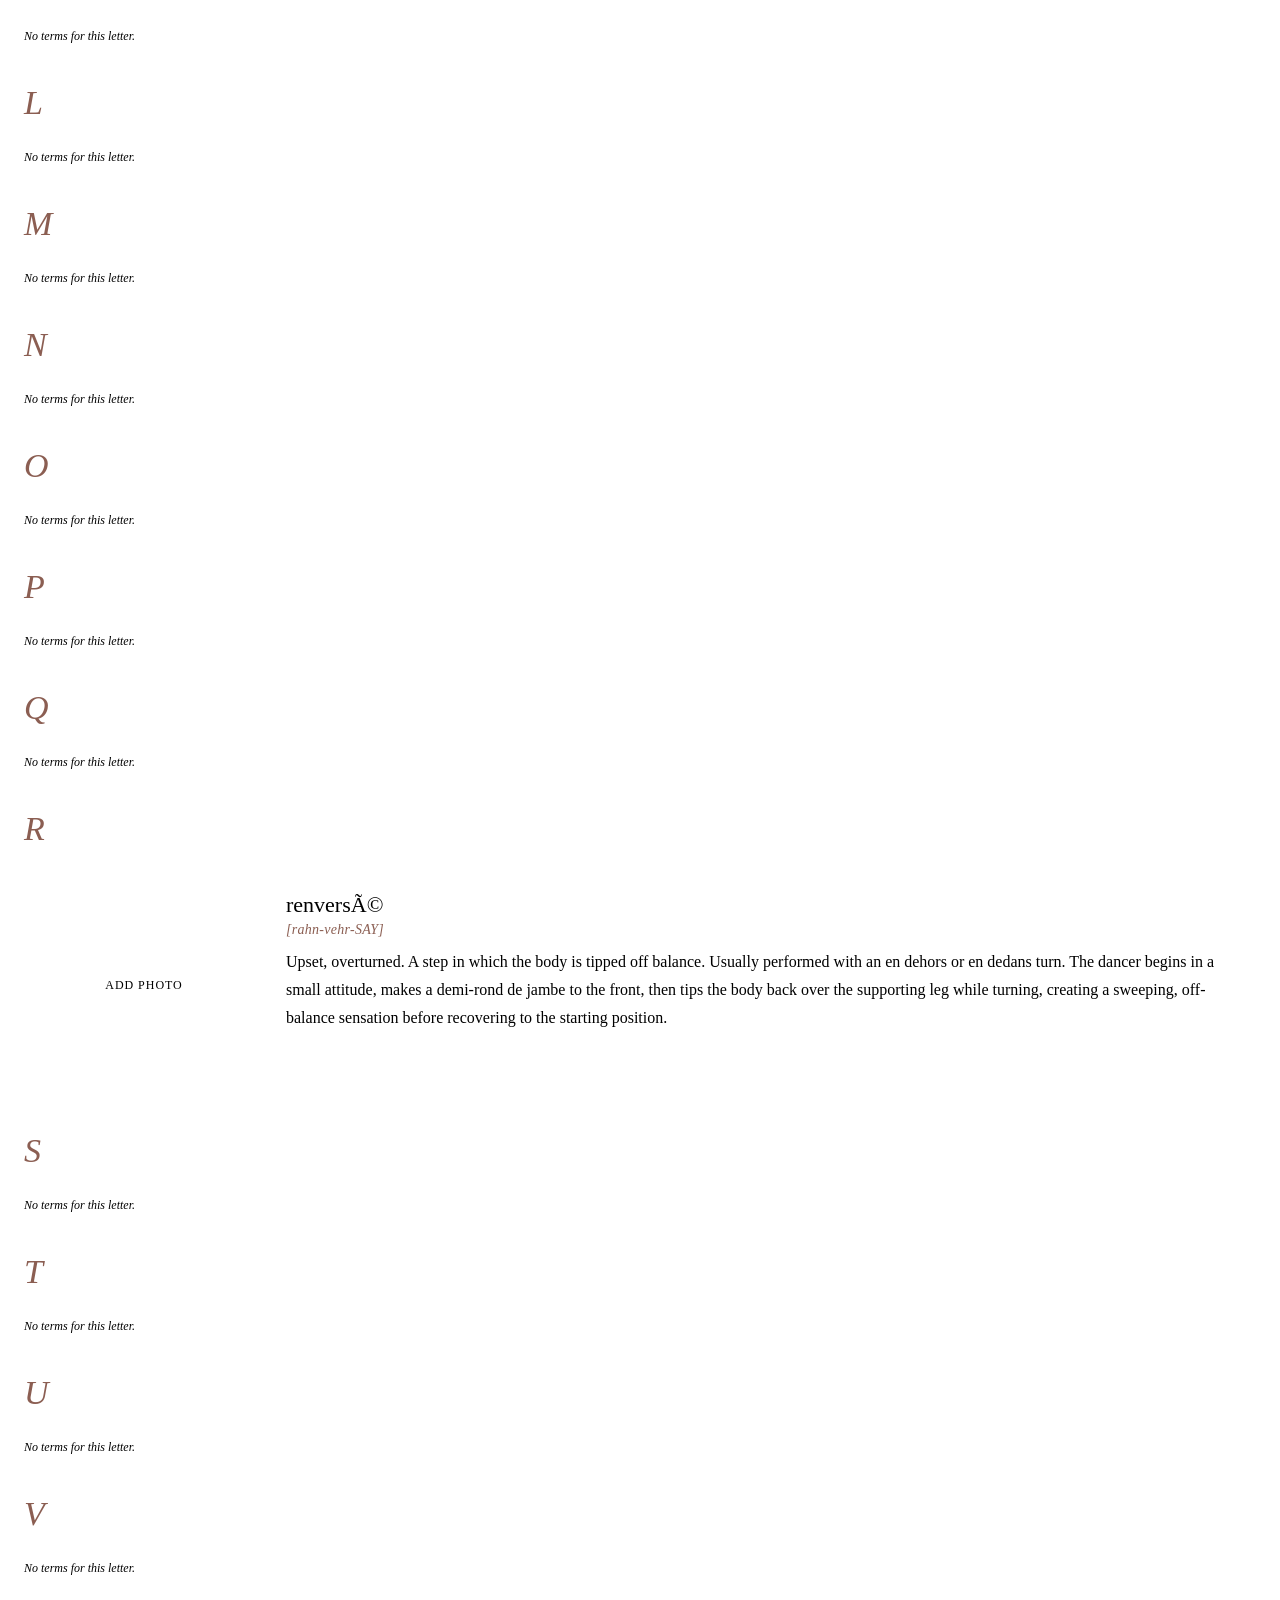
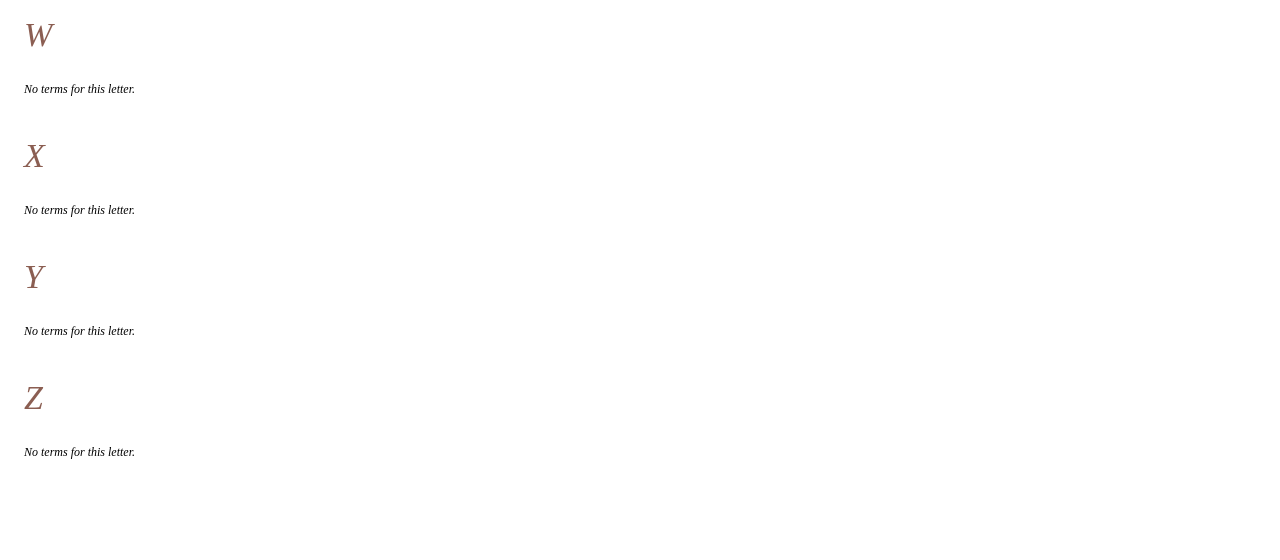
==== commit 5ff1ee86: "Update index.html" ====
--- a/index.html
+++ b/index.html
@@ -20,8 +20,19 @@
   position:sticky;
   top:0;
   z-index:50;
-}.alpha-strip a{padding:10px 7px;font-size:11px;font-weight:500;font-family:var(--font-sans);letter-spacing:0.06em;color:var(--color-text-secondary);text-decoration:none;cursor:pointer;min-width:28px;text-align:center;transition:color 0.12s}
-.alpha-strip a:hover{color:#8b5e52}
+}.alpha-strip a{
+  padding:10px 9px;
+  font-size:14px;
+  font-weight:500;
+  font-family:var(--font-sans);
+  letter-spacing:0.06em;
+  color:var(--color-text-secondary);
+  text-decoration:none;
+  cursor:pointer;
+  min-width:28px;
+  text-align:center;
+  transition:color 0.12s;
+}.alpha-strip a:hover{color:#8b5e52}
 .alpha-strip a.lit{color:#8b5e52;border-bottom:2px solid #8b5e52}
 .alpha-strip a.dim{color:var(--color-border-secondary);pointer-events:none}
 .dict-body{padding:24px 24px 60px;background:var(--color-background-tertiary)}
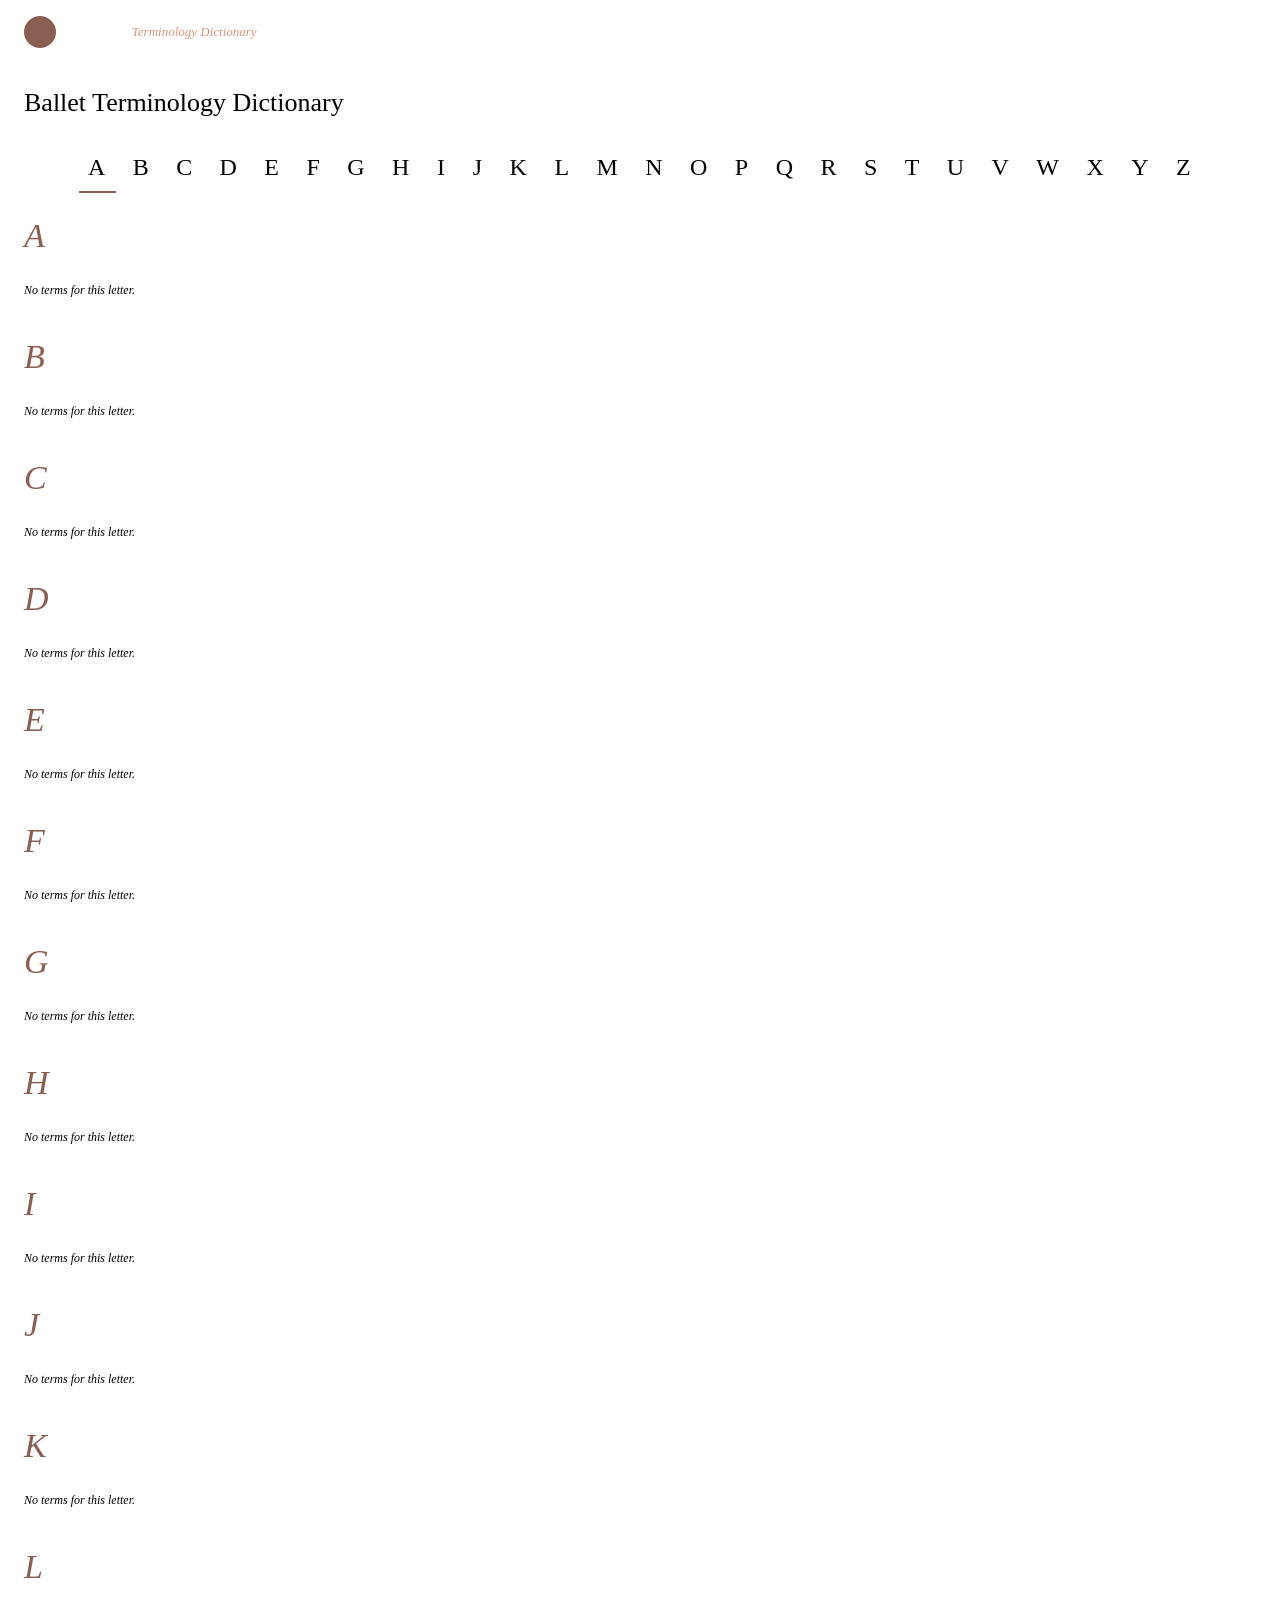
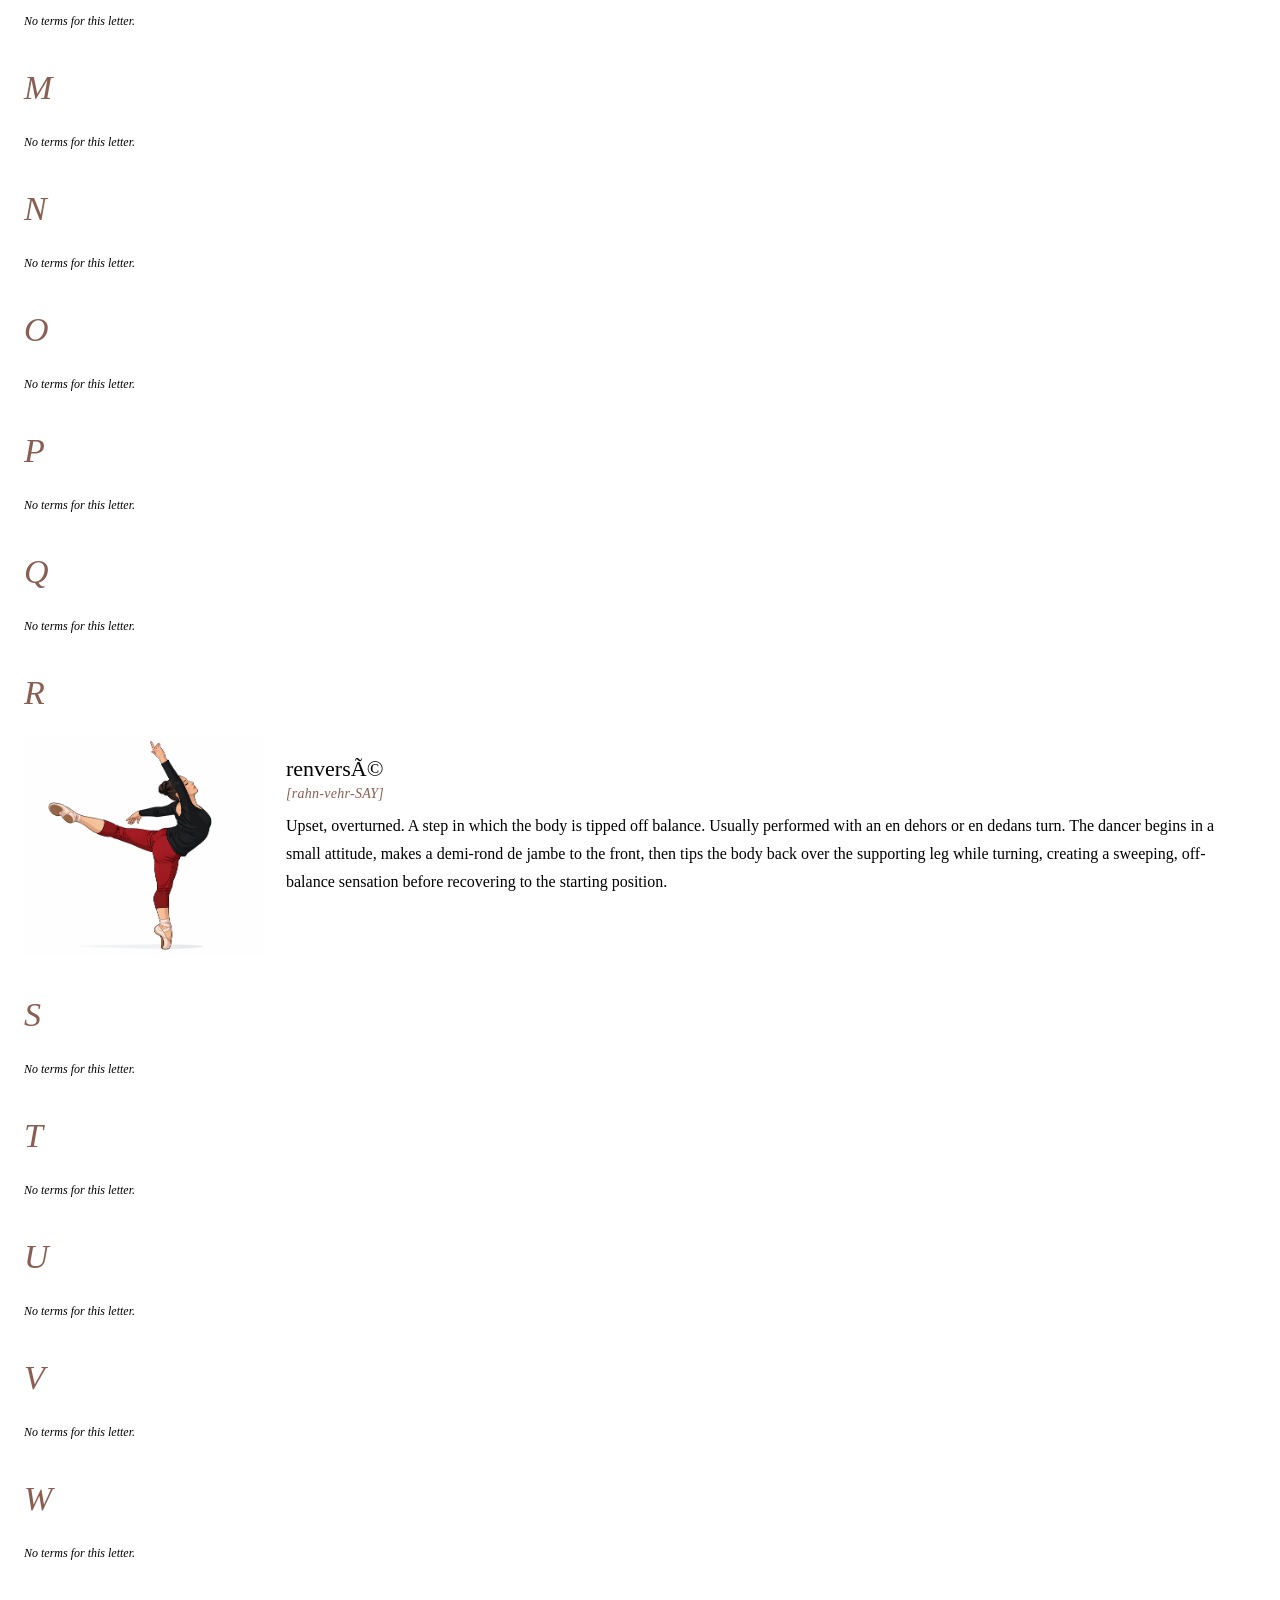
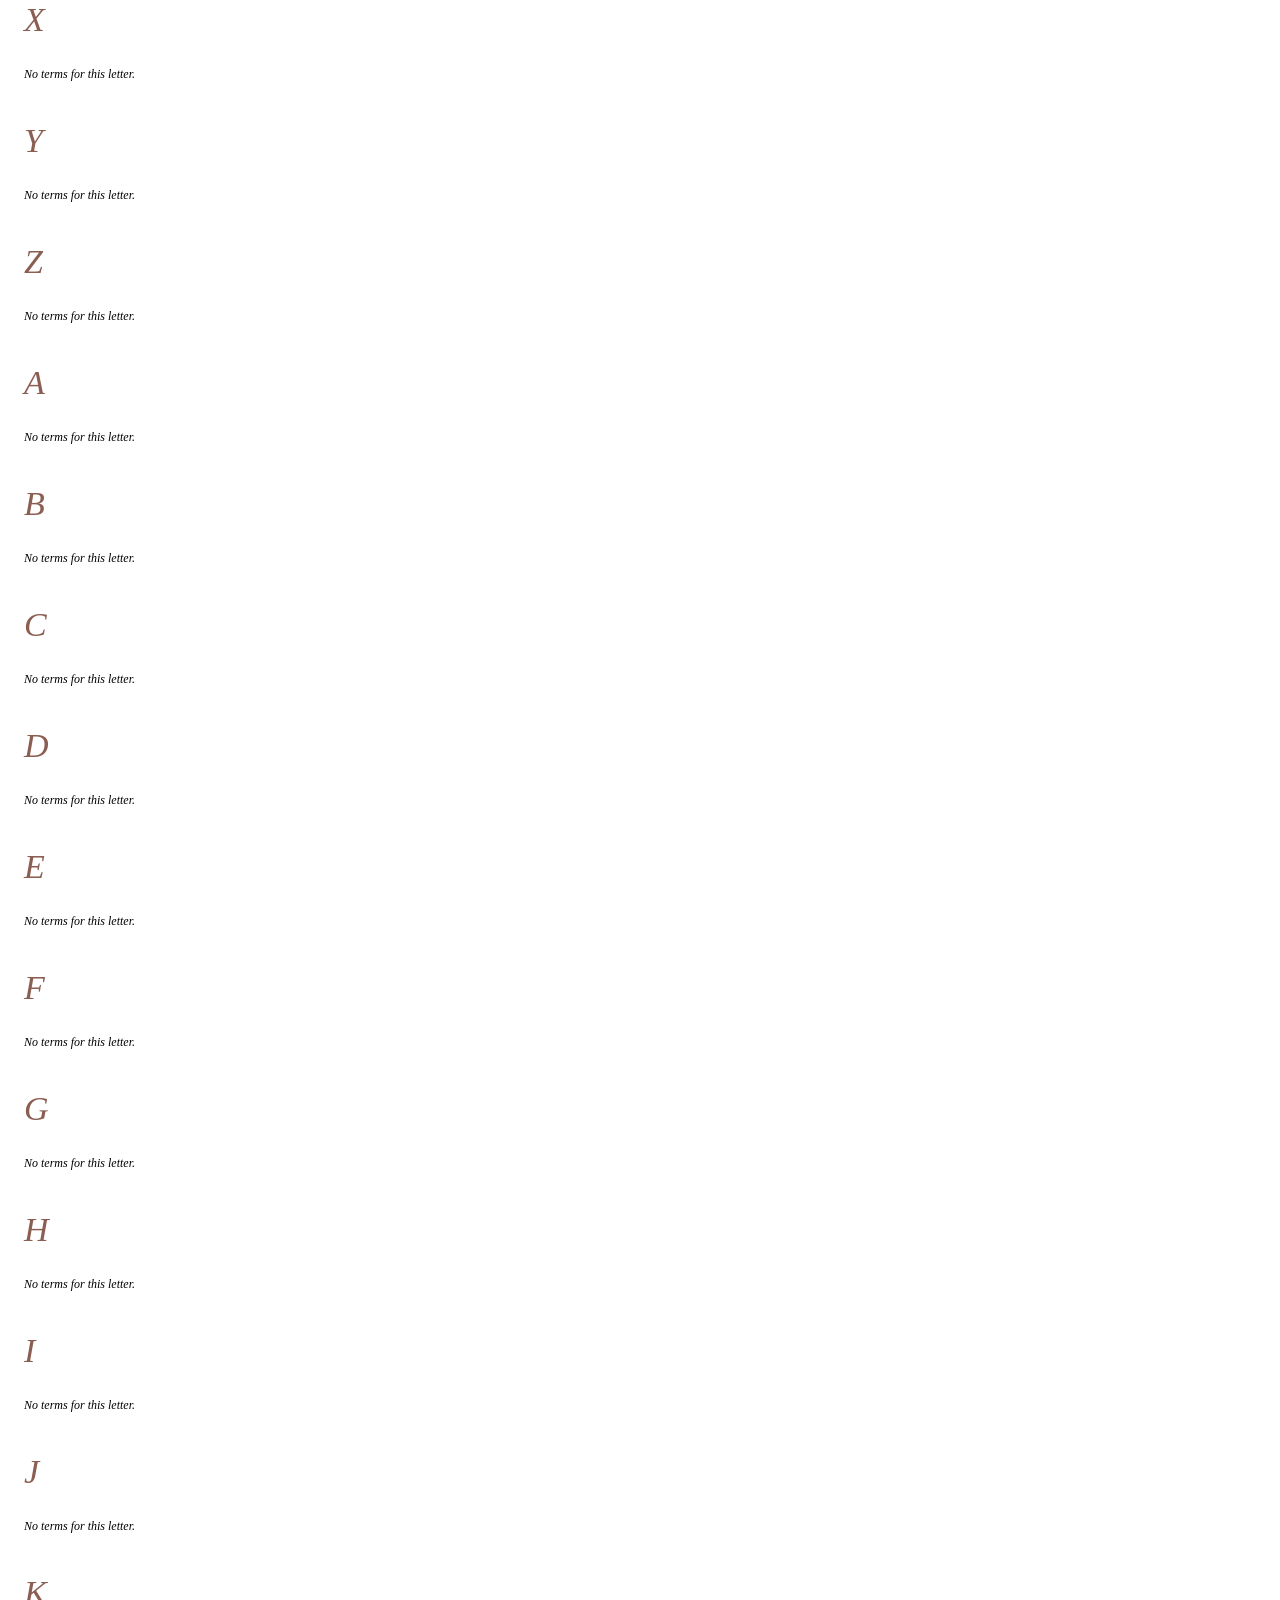
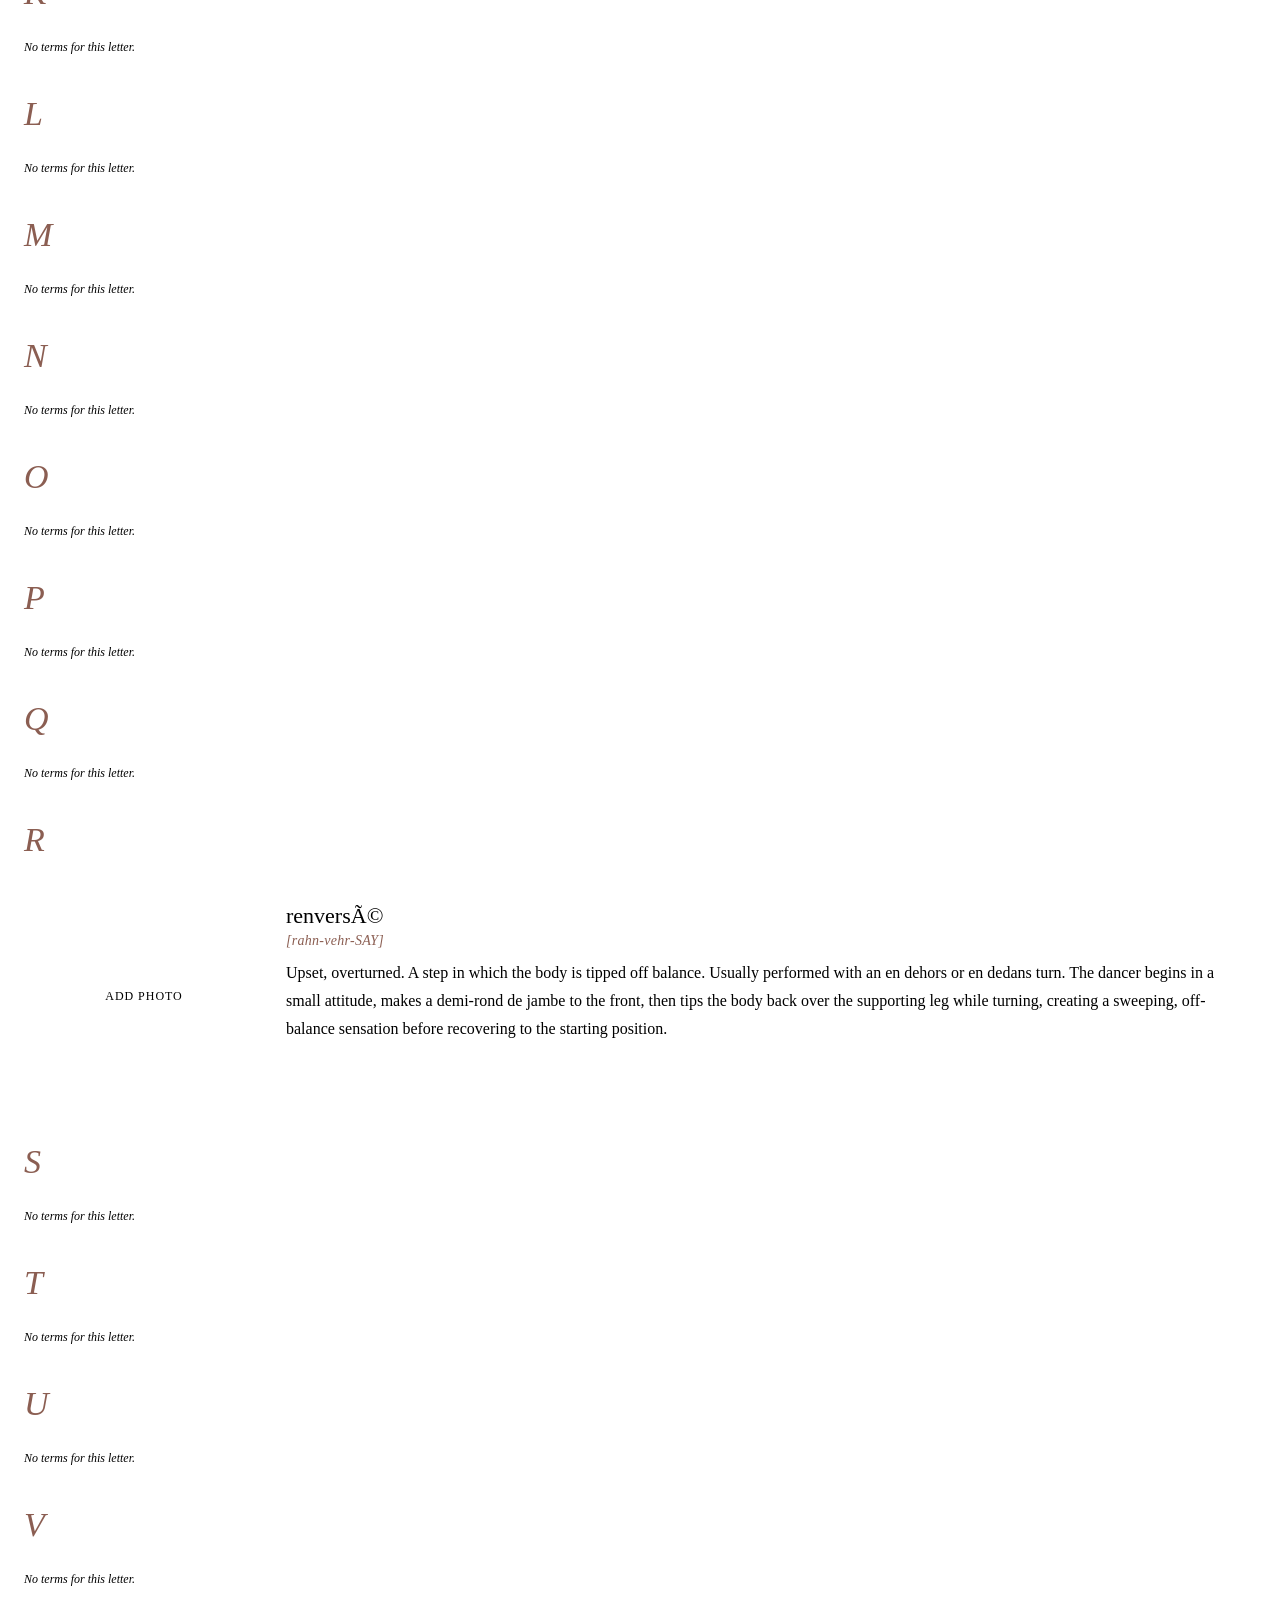
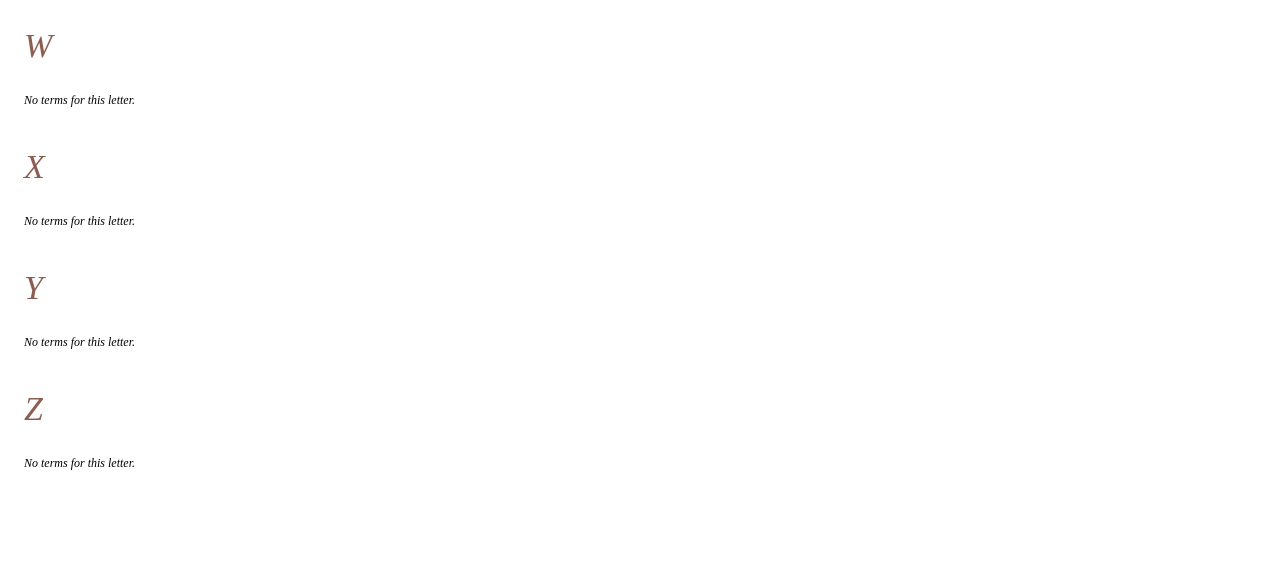
==== commit 1e1a772e: "Update index.html" ====
--- a/index.html
+++ b/index.html
@@ -22,7 +22,7 @@
   z-index:50;
 }.alpha-strip a{
   padding:10px 9px;
-  font-size:14px;
+  font-size:24px;
   font-weight:500;
   font-family:var(--font-sans);
   letter-spacing:0.06em;
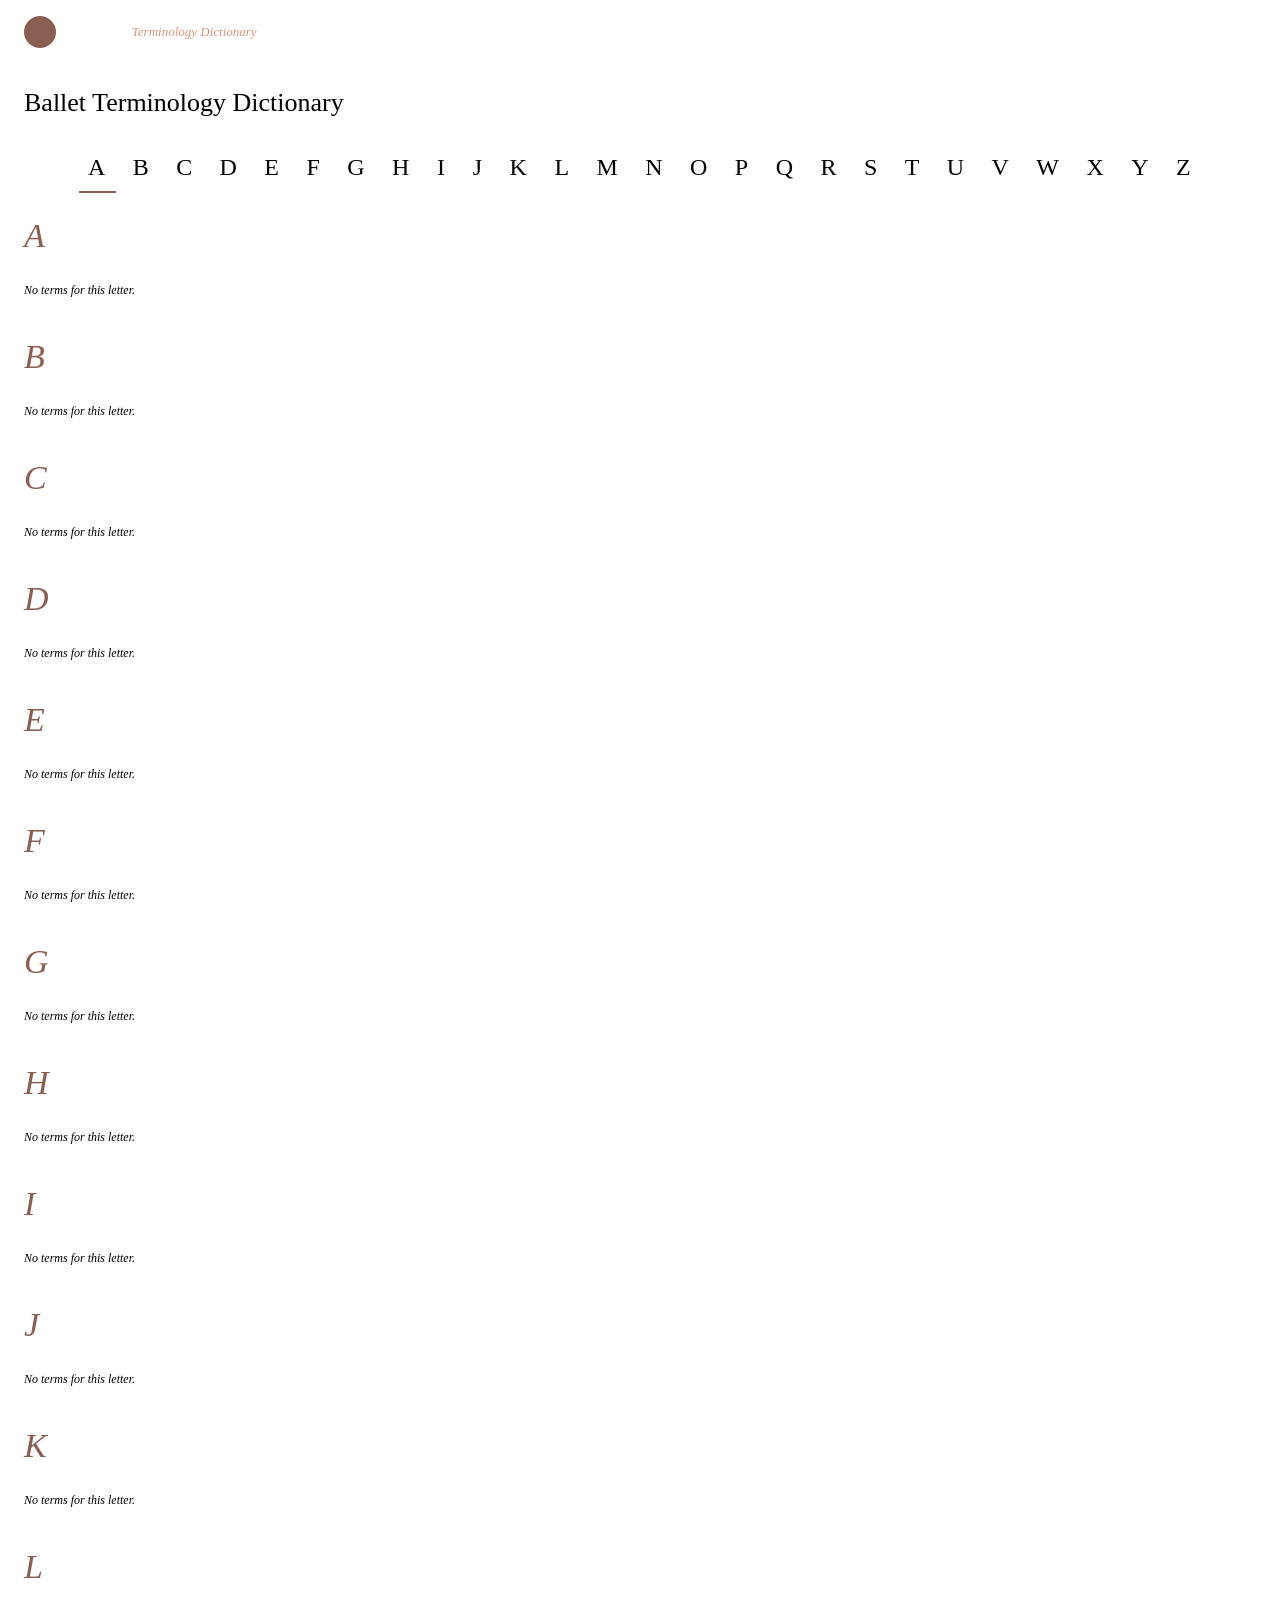
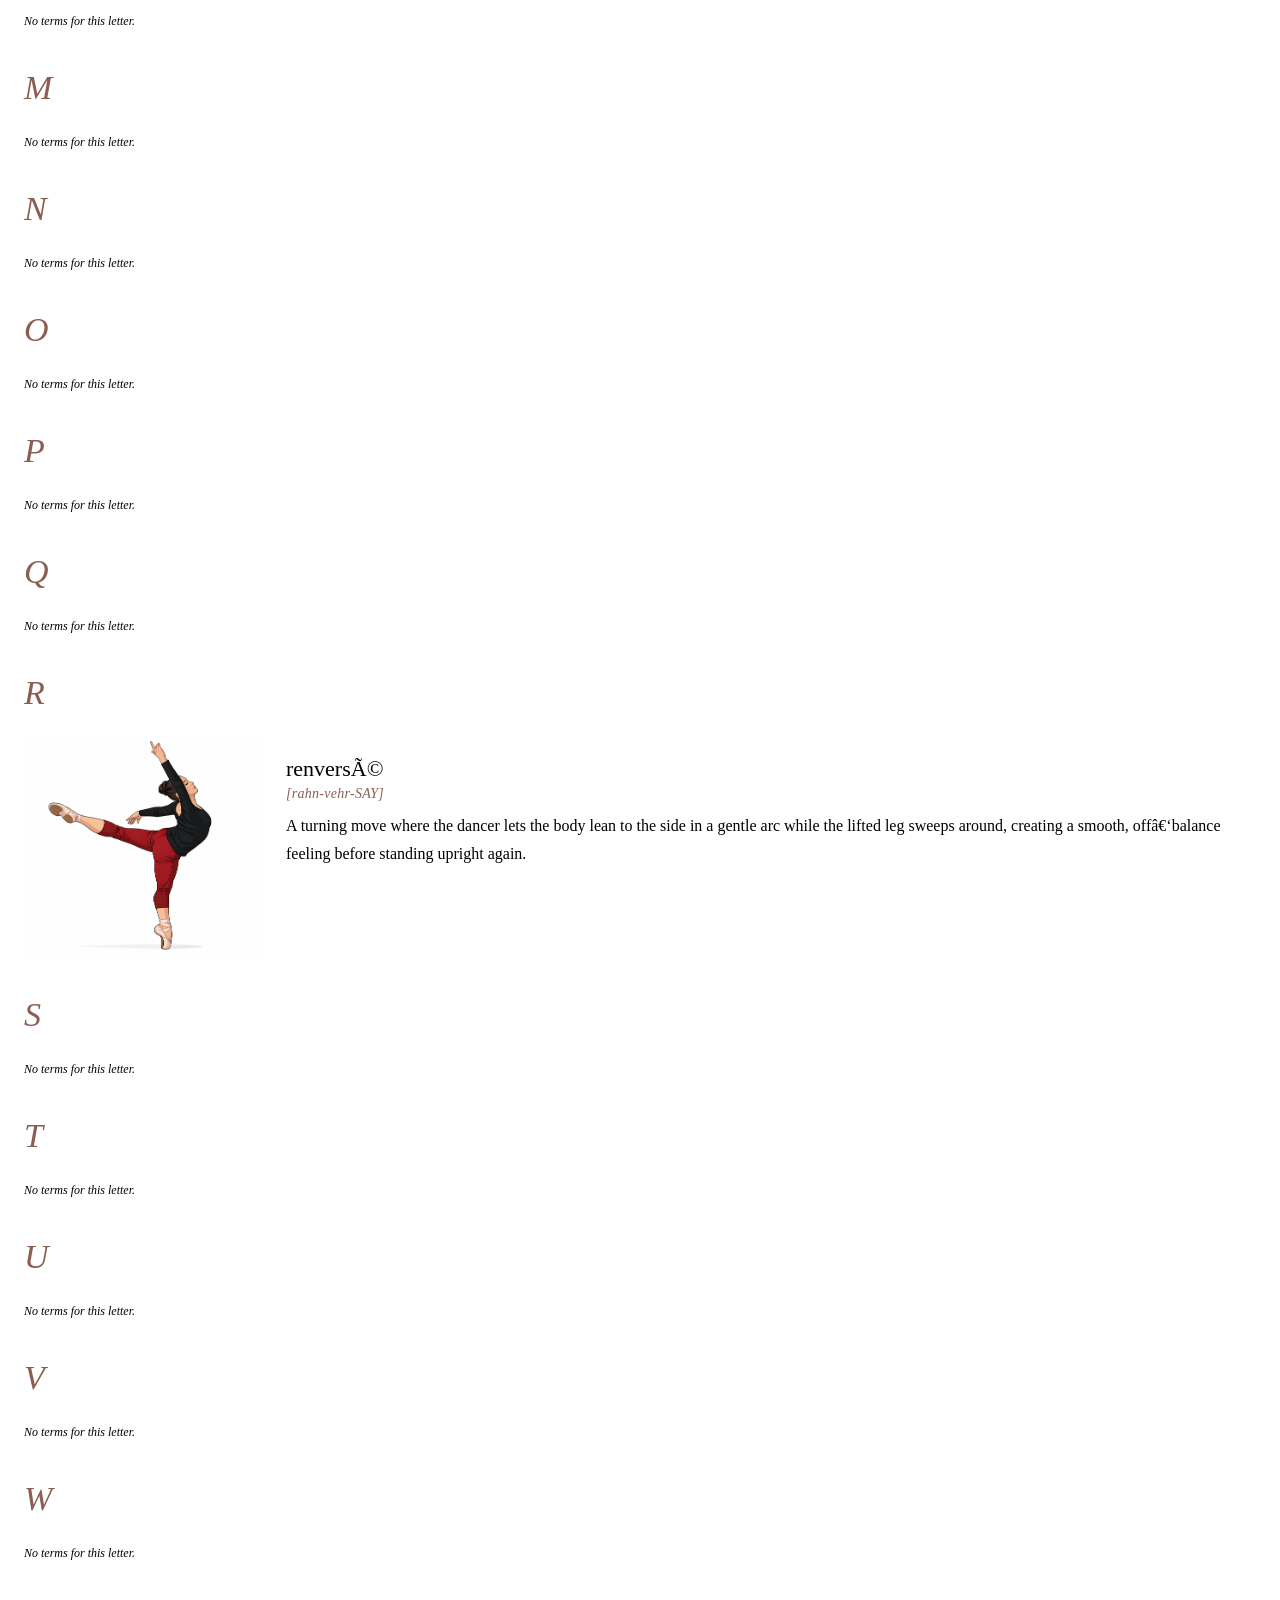
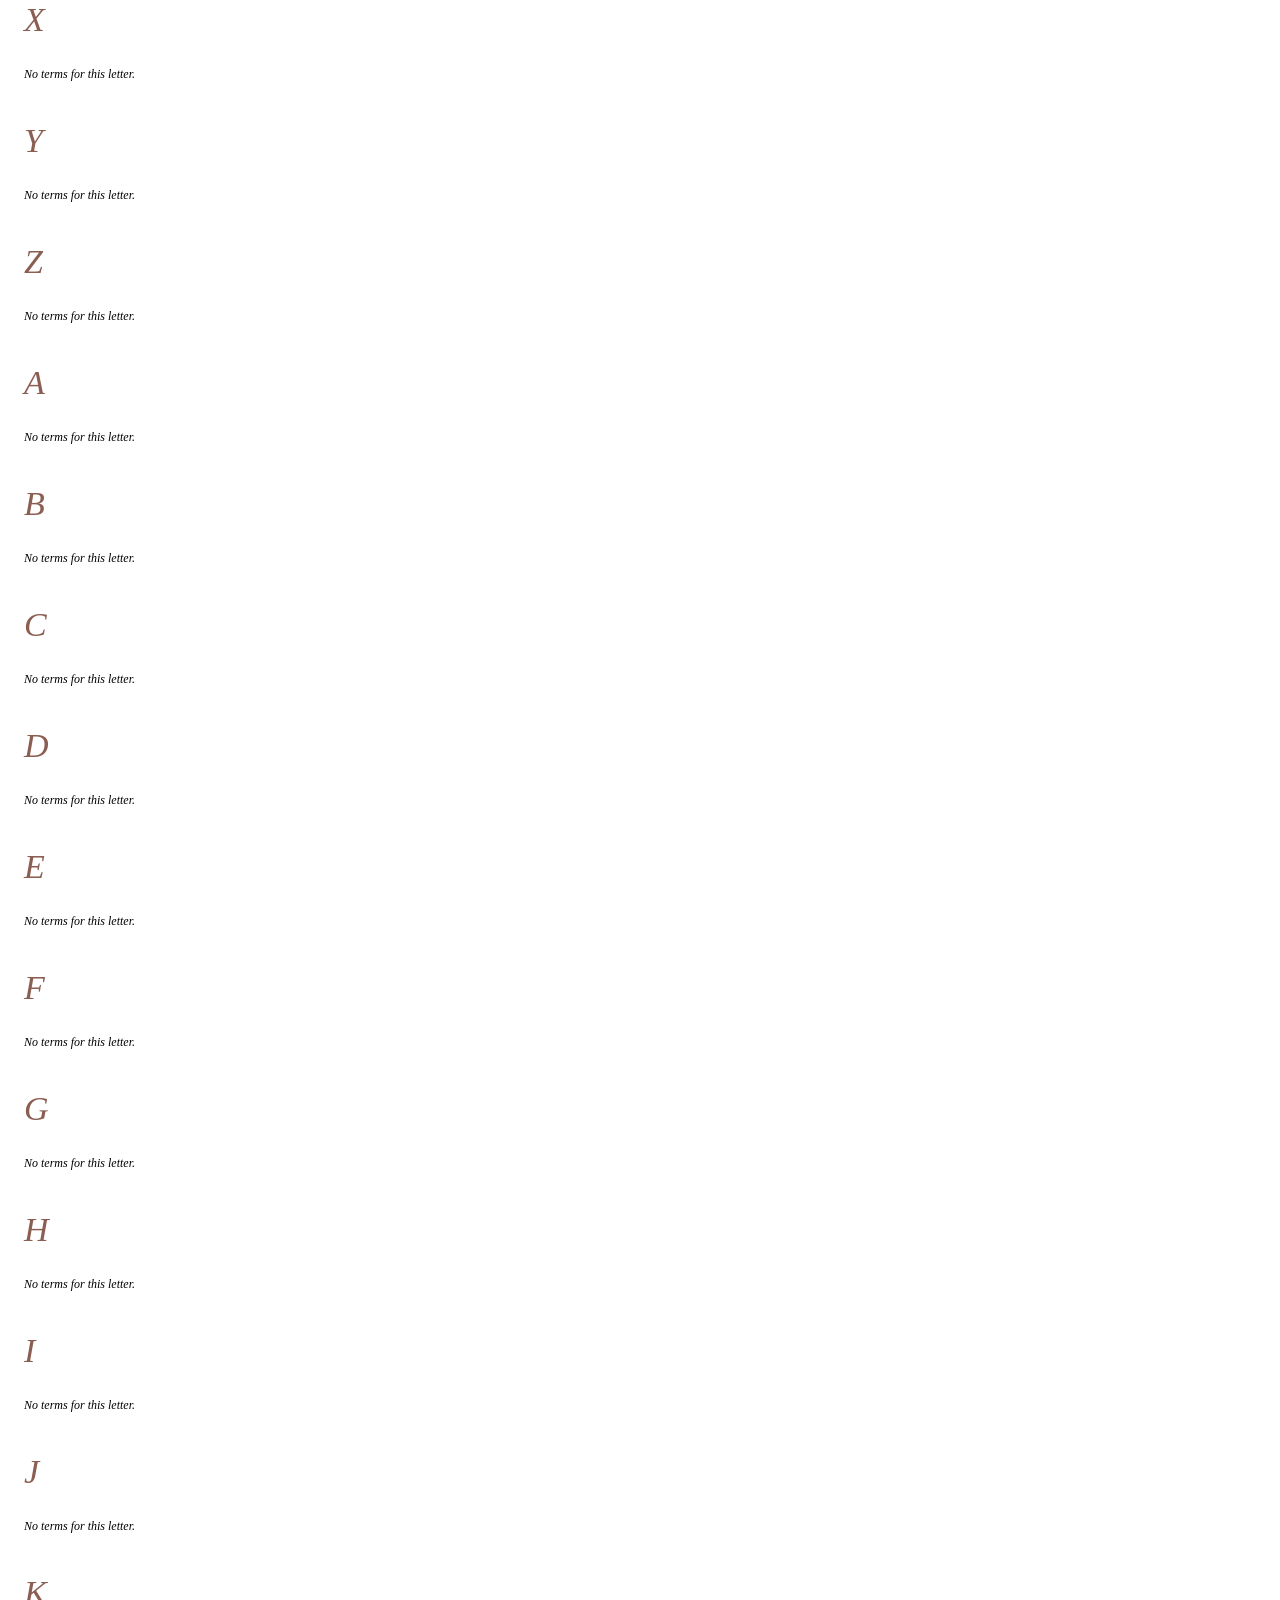
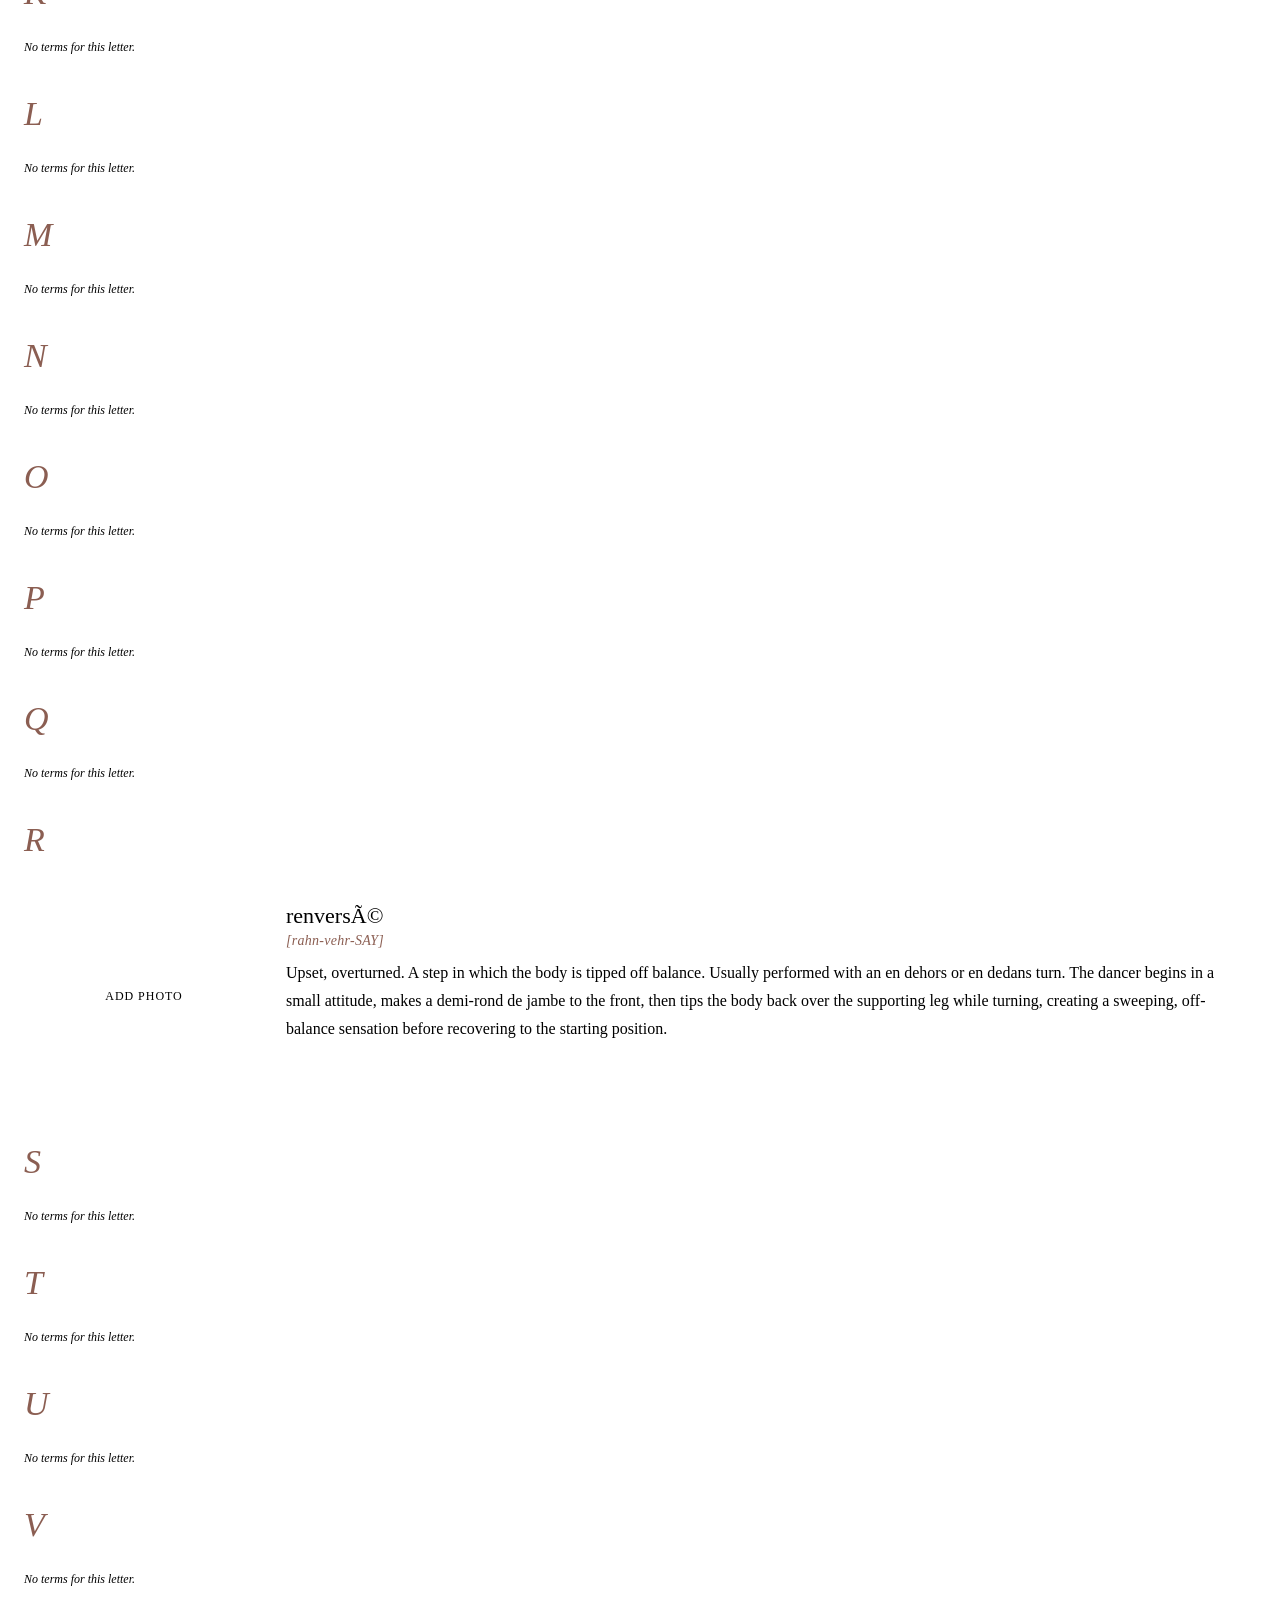
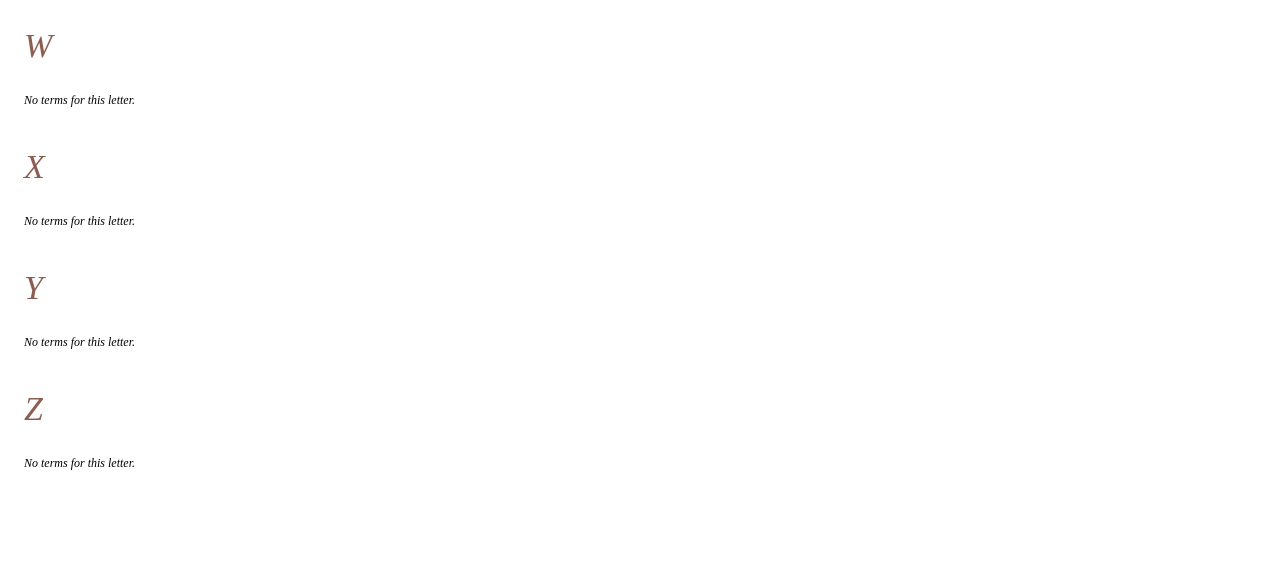
==== commit a7463c53: "Update print statement from 'Hello' to 'Goodbye'" ====
--- a/index.html
+++ b/index.html
@@ -69,7 +69,7 @@
 
 <nav class="alpha-strip" id="alphaNav" aria-label="Jump to letter"></nav>
   
-<div class="dict-body" id="dictBody"><div class="letter-block" id="sec-A"><div class="letter-head">A</div><p class="no-terms">No terms for this letter.</p></div><div class="letter-block" id="sec-B"><div class="letter-head">B</div><p class="no-terms">No terms for this letter.</p></div><div class="letter-block" id="sec-C"><div class="letter-head">C</div><p class="no-terms">No terms for this letter.</p></div><div class="letter-block" id="sec-D"><div class="letter-head">D</div><p class="no-terms">No terms for this letter.</p></div><div class="letter-block" id="sec-E"><div class="letter-head">E</div><p class="no-terms">No terms for this letter.</p></div><div class="letter-block" id="sec-F"><div class="letter-head">F</div><p class="no-terms">No terms for this letter.</p></div><div class="letter-block" id="sec-G"><div class="letter-head">G</div><p class="no-terms">No terms for this letter.</p></div><div class="letter-block" id="sec-H"><div class="letter-head">H</div><p class="no-terms">No terms for this letter.</p></div><div class="letter-block" id="sec-I"><div class="letter-head">I</div><p class="no-terms">No terms for this letter.</p></div><div class="letter-block" id="sec-J"><div class="letter-head">J</div><p class="no-terms">No terms for this letter.</p></div><div class="letter-block" id="sec-K"><div class="letter-head">K</div><p class="no-terms">No terms for this letter.</p></div><div class="letter-block" id="sec-L"><div class="letter-head">L</div><p class="no-terms">No terms for this letter.</p></div><div class="letter-block" id="sec-M"><div class="letter-head">M</div><p class="no-terms">No terms for this letter.</p></div><div class="letter-block" id="sec-N"><div class="letter-head">N</div><p class="no-terms">No terms for this letter.</p></div><div class="letter-block" id="sec-O"><div class="letter-head">O</div><p class="no-terms">No terms for this letter.</p></div><div class="letter-block" id="sec-P"><div class="letter-head">P</div><p class="no-terms">No terms for this letter.</p></div><div class="letter-block" id="sec-Q"><div class="letter-head">Q</div><p class="no-terms">No terms for this letter.</p></div><div class="letter-block" id="sec-R"><div class="letter-head">R</div><div class="term-card"><div class="photo-slot filled" title="Add a photo for: renversé"><img alt="Illustration of renversé" src="[data-uri]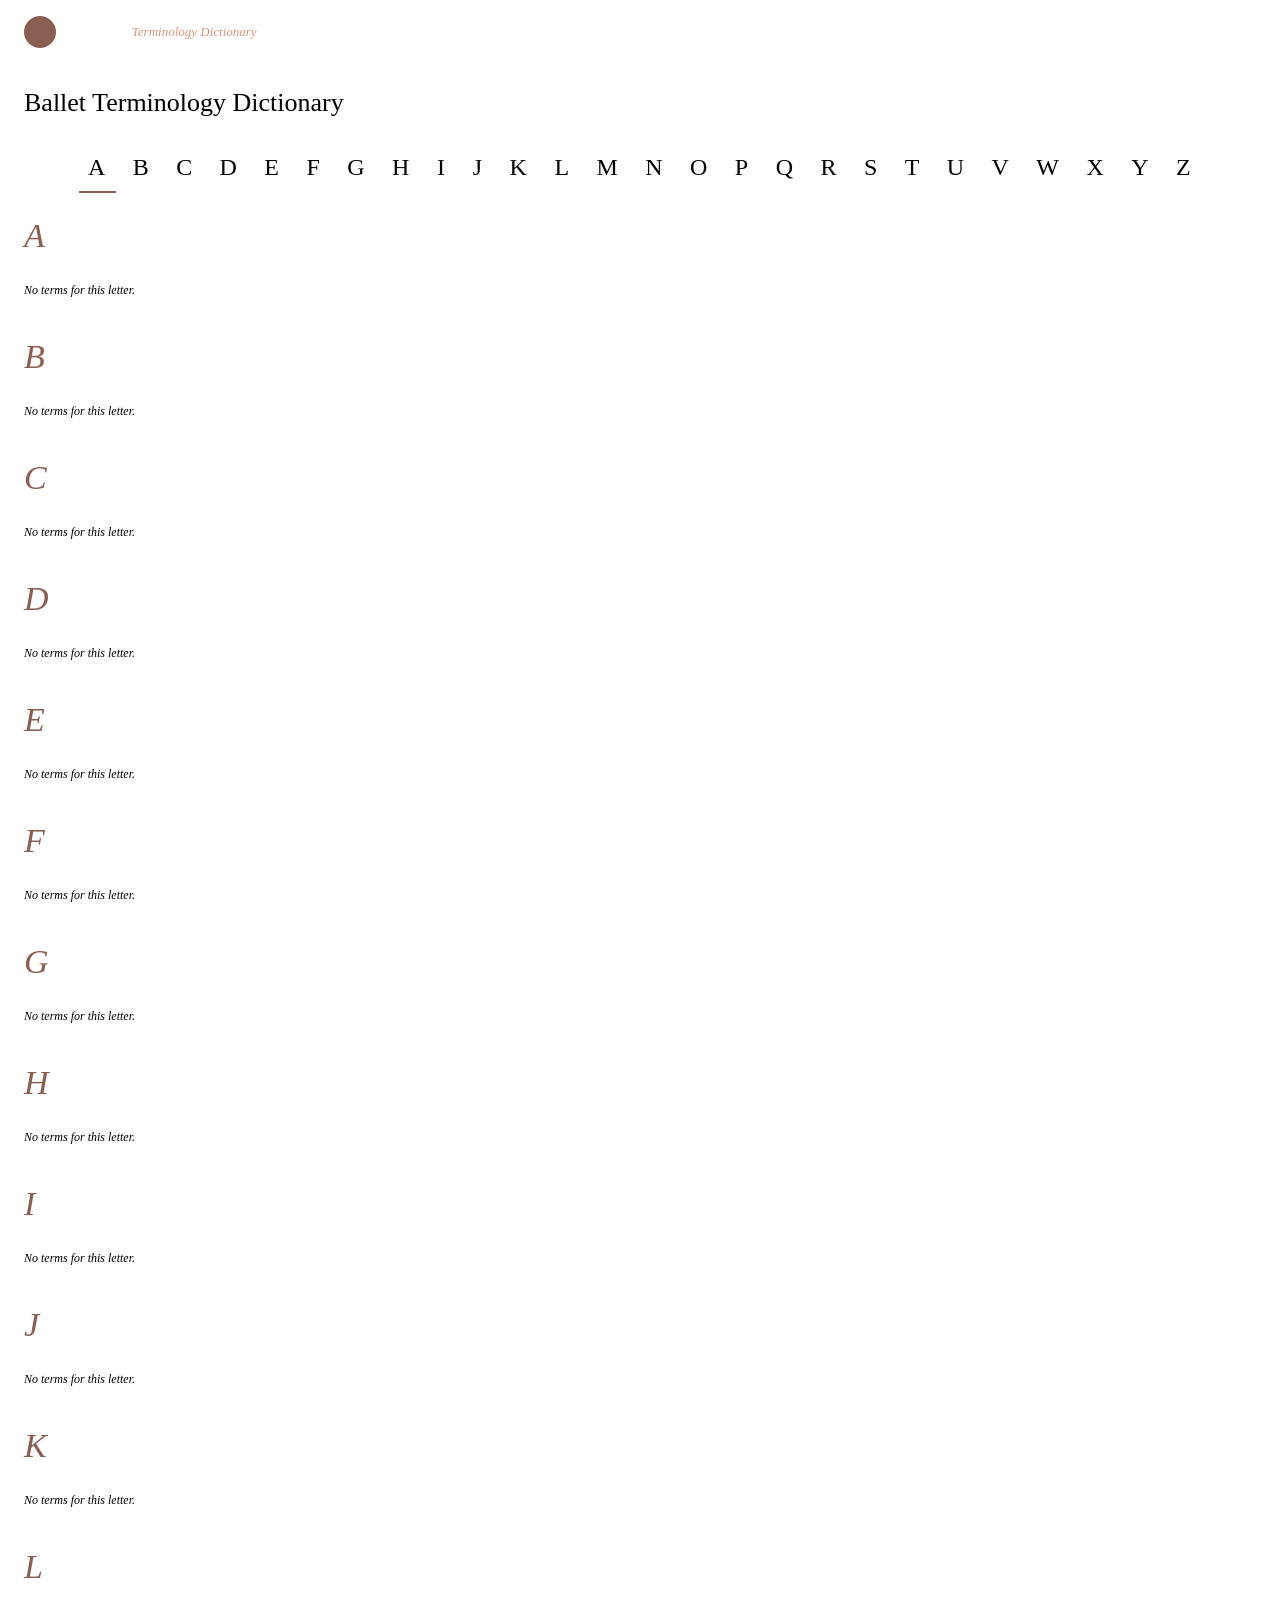
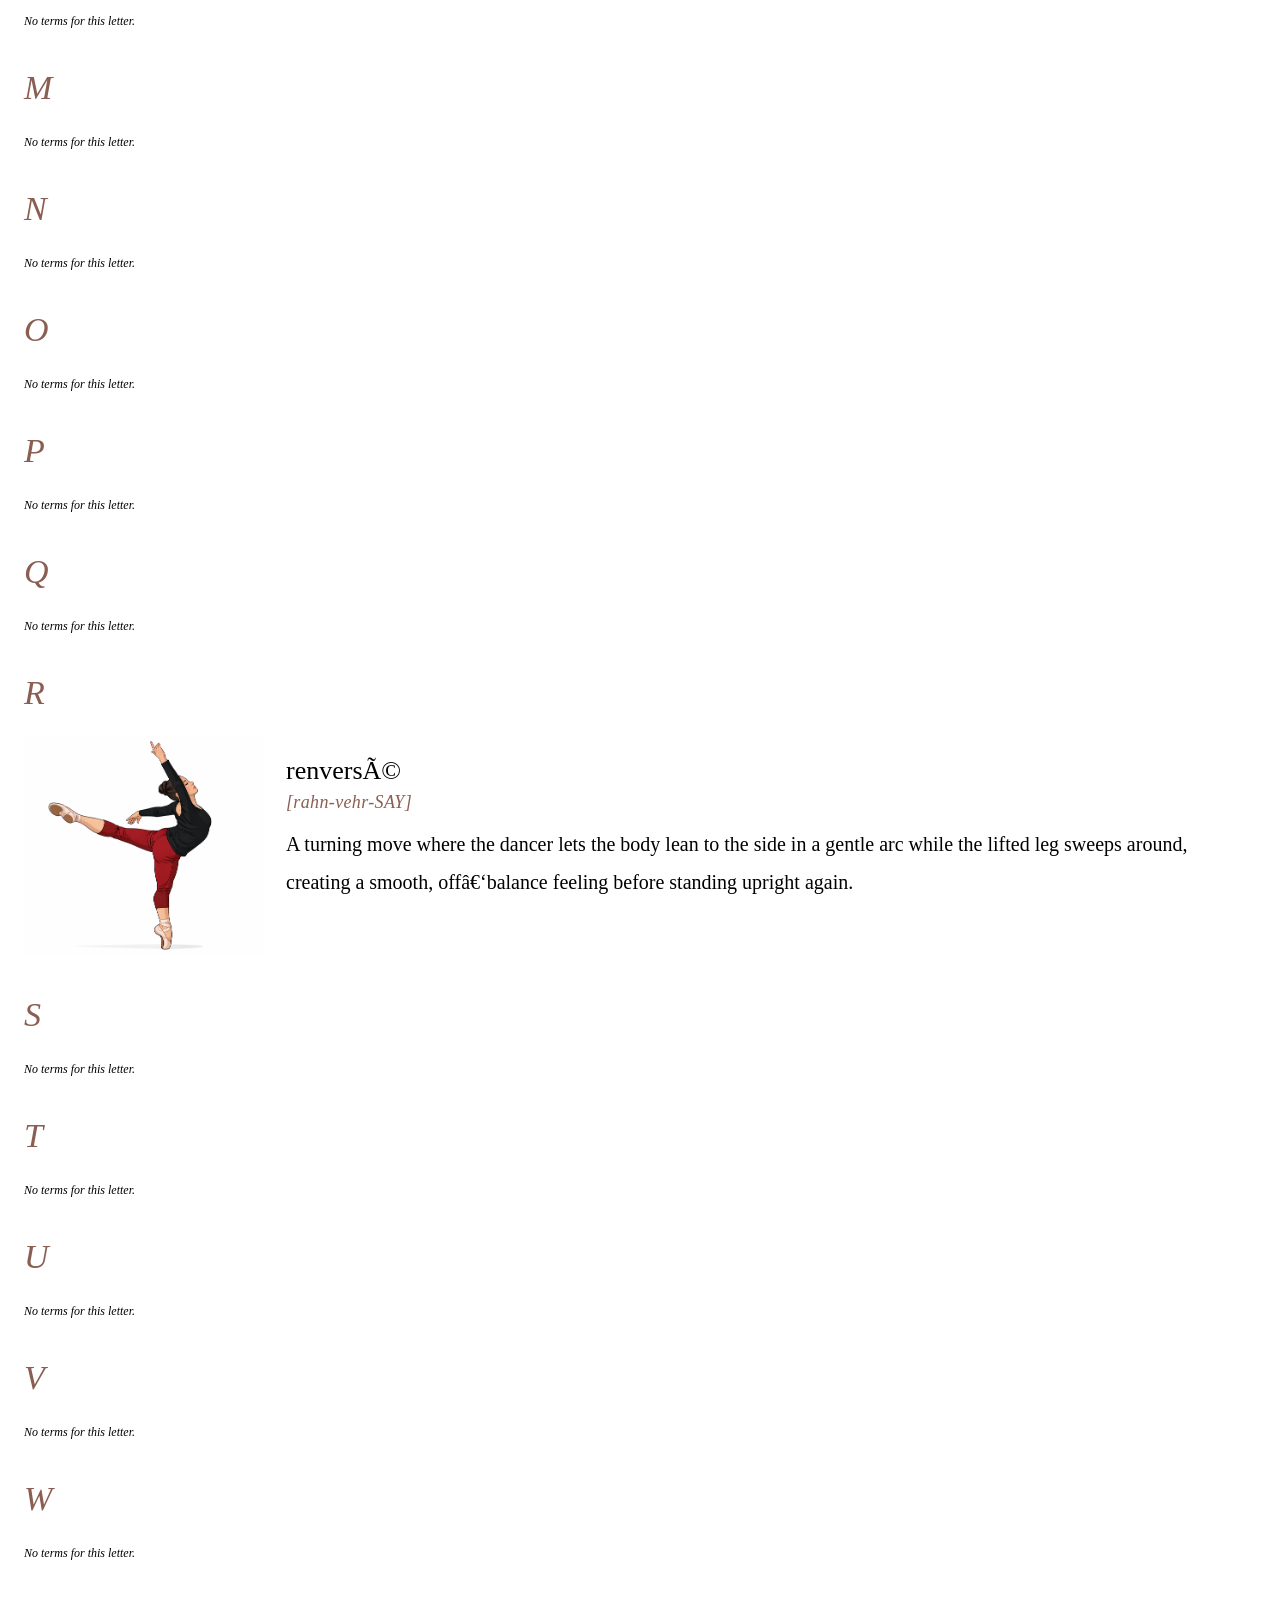
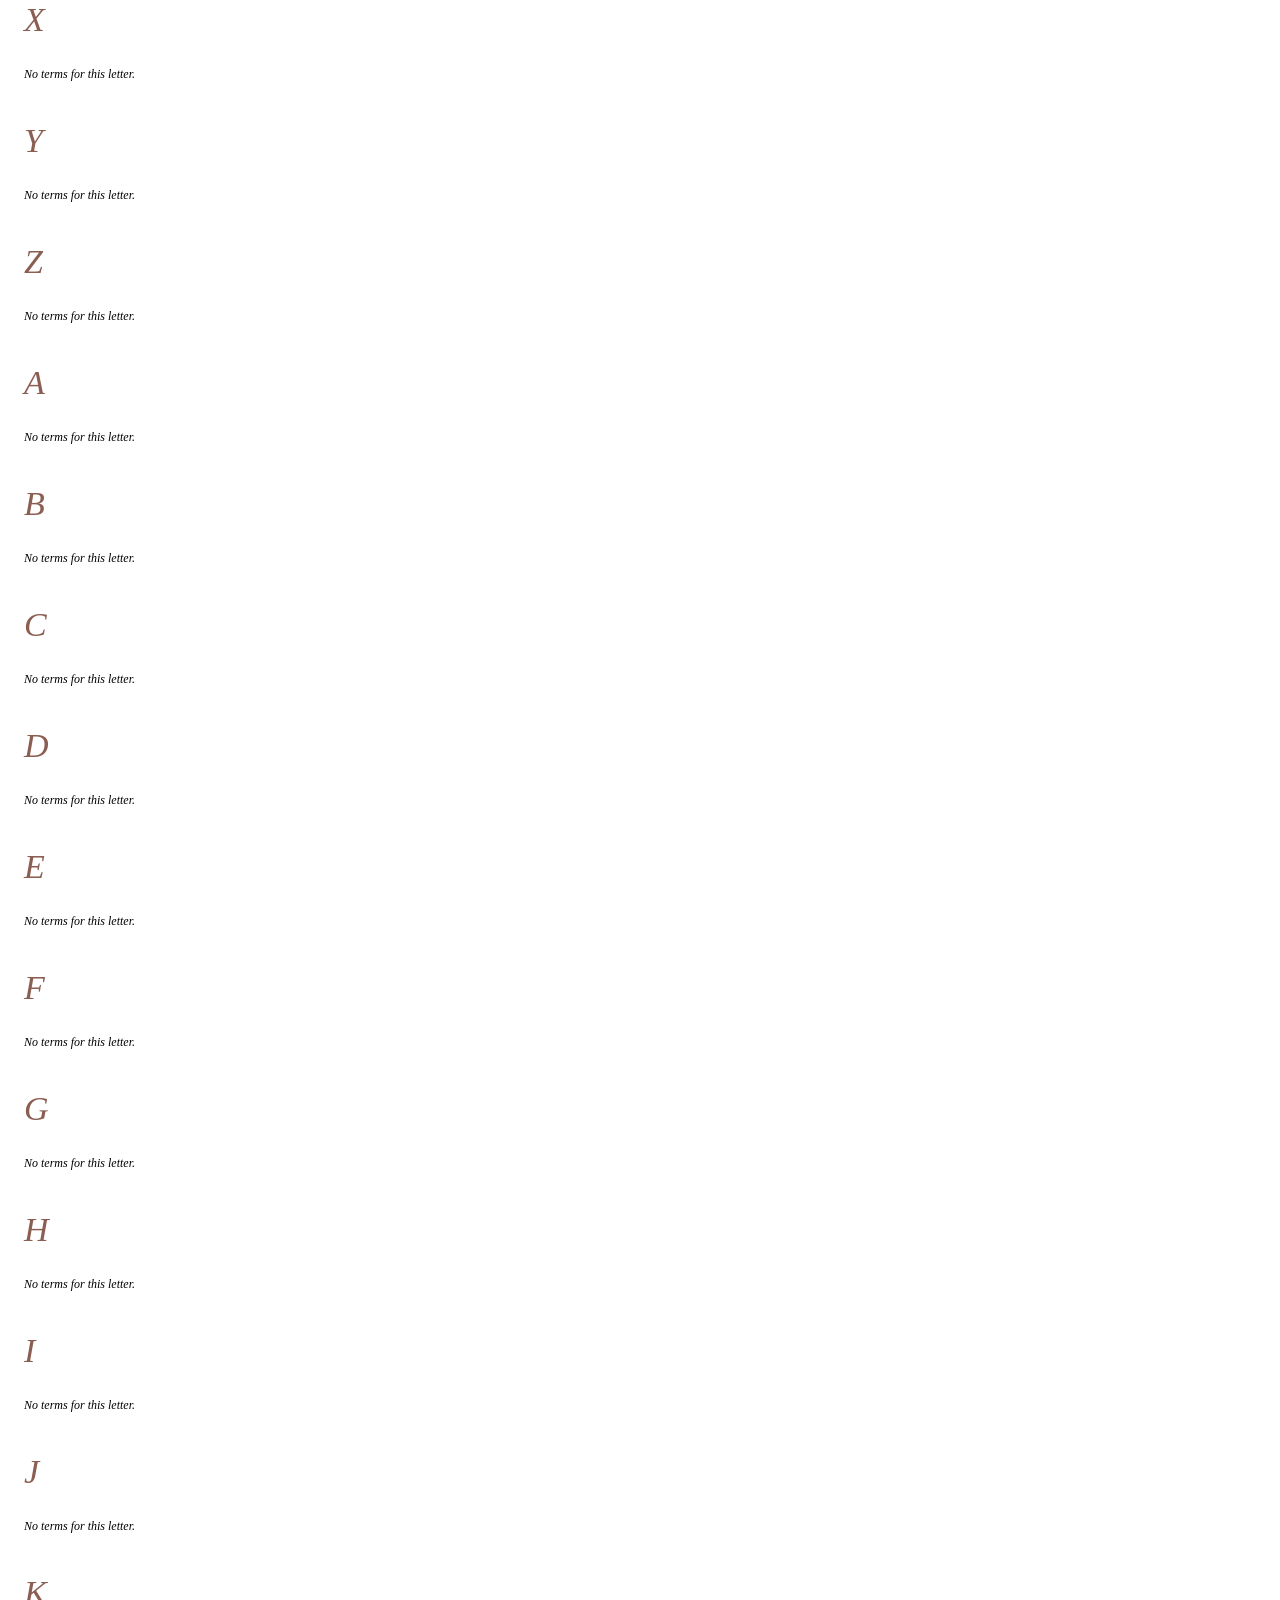
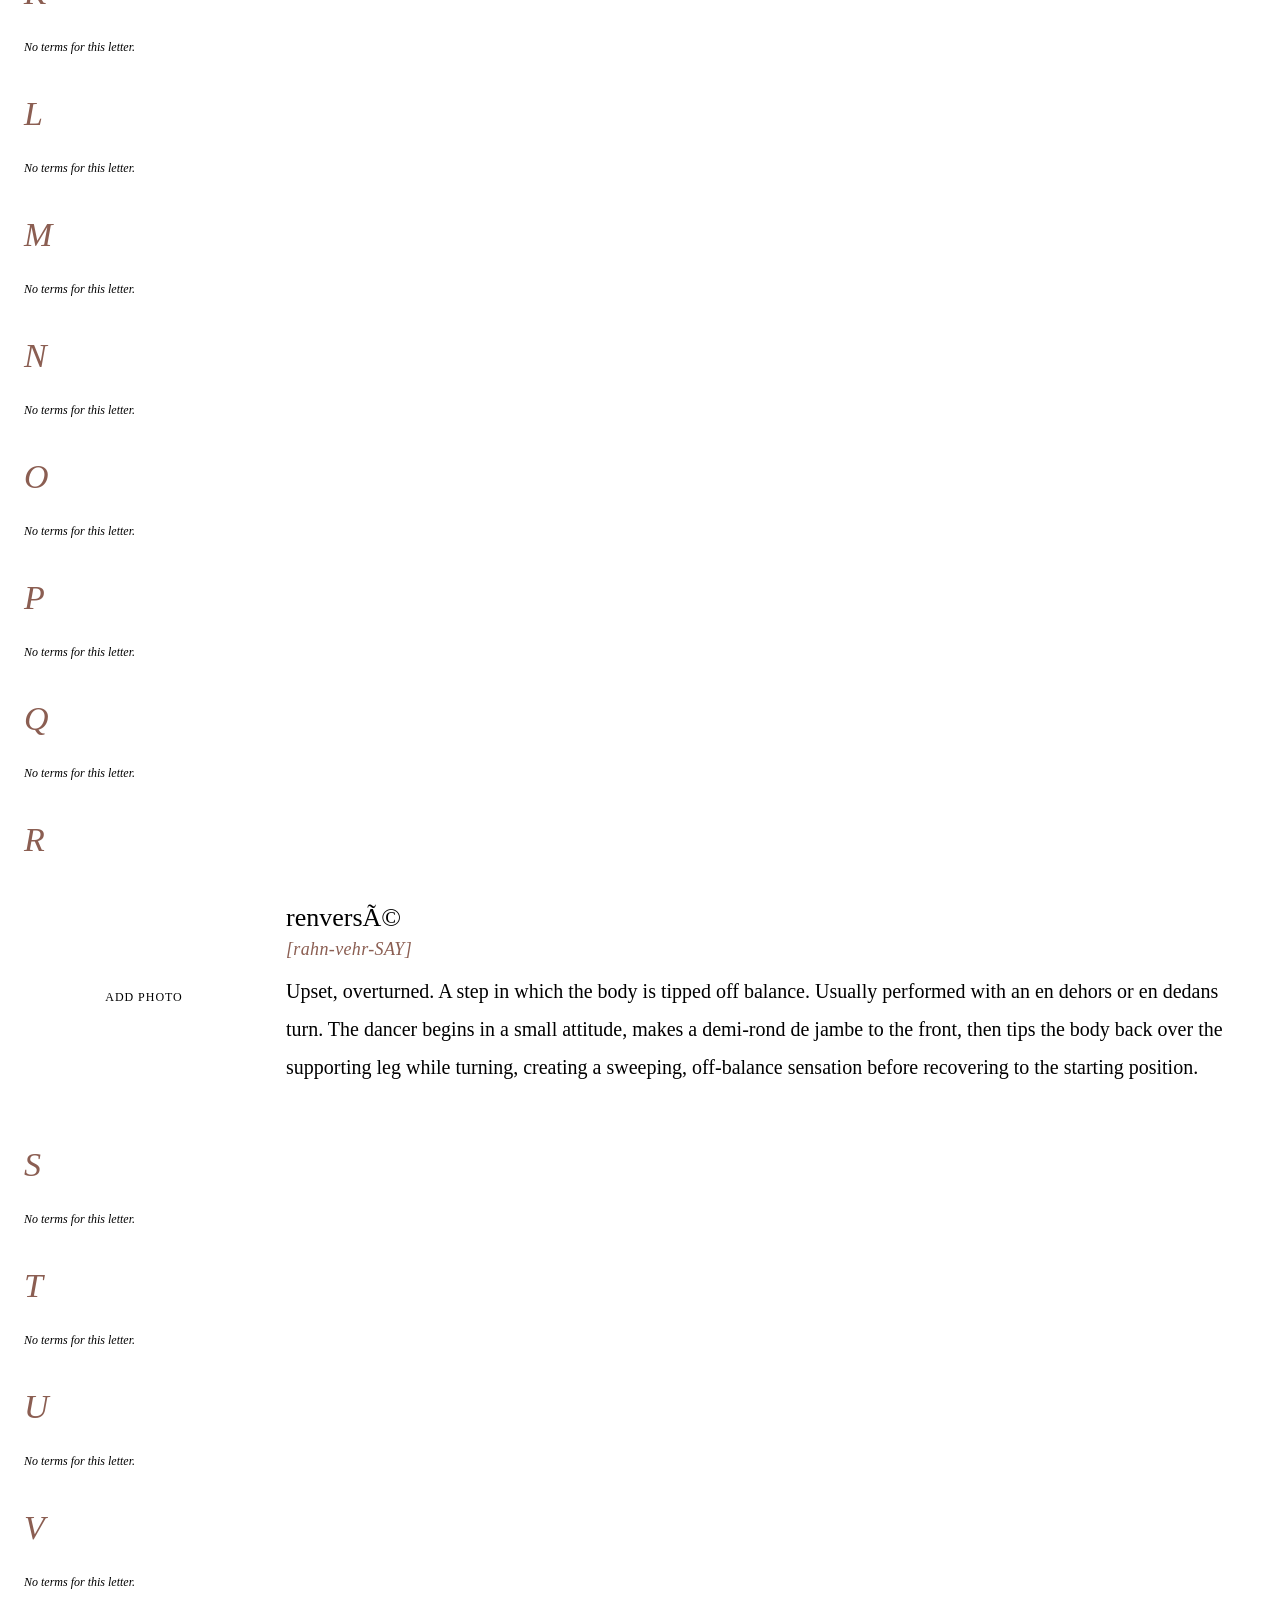
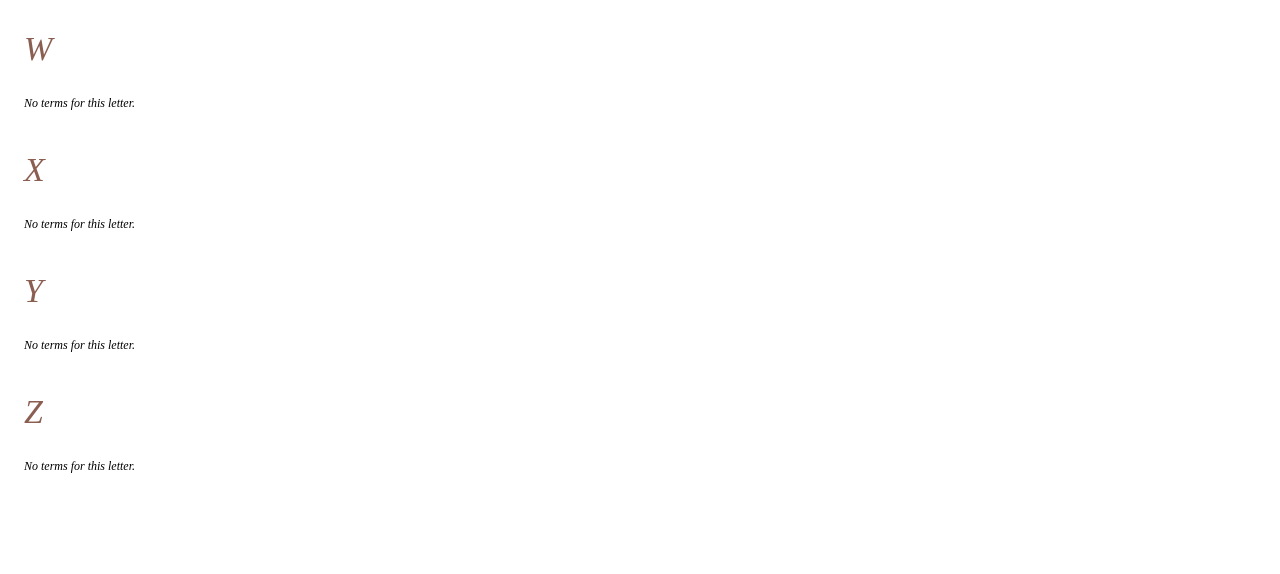
==== commit d3853993: "Adjust font sizes and margins for term styles Updated font sizes and margins for term elements." ====
--- a/index.html
+++ b/index.html
@@ -50,10 +50,29 @@
 .ph-hint span{font-size:12px;letter-spacing:0.08em;color:var(--color-text-tertiary);font-family:var(--font-sans);text-transform:uppercase}
 .photo-slot input[type=file]{position:absolute;inset:0;opacity:0;cursor:pointer;width:100%;height:100%}
 .term-body{padding:20px 22px}
-.term-name{font-size:22px;font-weight:400;color:var(--color-text-primary);margin-bottom:4px;font-family:var(--font-serif)}
-.term-ph{font-size:14px;color:#8b5e52;font-style:italic;margin-bottom:10px;font-family:var(--font-sans);letter-spacing:0.02em}
-.term-def{font-size:16px;color:var(--color-text-secondary);line-height:1.75;font-family:var(--font-sans)}
-.no-terms{font-size:12px;color:var(--color-text-tertiary);font-style:italic;padding-top:4px;font-family:var(--font-sans)}
+.term-name{
+  font-size:26px;      /* was 22px */
+  font-weight:400;
+  color:var(--color-text-primary);
+  margin-bottom:6px;
+  font-family:var(--font-serif);
+}
+
+.term-ph{
+  font-size:18px;      /* was 14px */
+  color:#8b5e52;
+  font-style:italic;
+  margin-bottom:12px;
+  font-family:var(--font-sans);
+  letter-spacing:0.02em;
+}
+
+.term-def{
+  font-size:20px;      /* was 16px or 18px */
+  color:var(--color-text-secondary);
+  line-height:1.9;
+  font-family:var(--font-sans);
+}.no-terms{font-size:12px;color:var(--color-text-tertiary);font-style:italic;padding-top:4px;font-family:var(--font-sans)}
 </style>
 
 </head><body><h2 class="sr-only" style="position:absolute;width:1px;height:1px;overflow:hidden">Ballet Terminology Dictionary</h2>
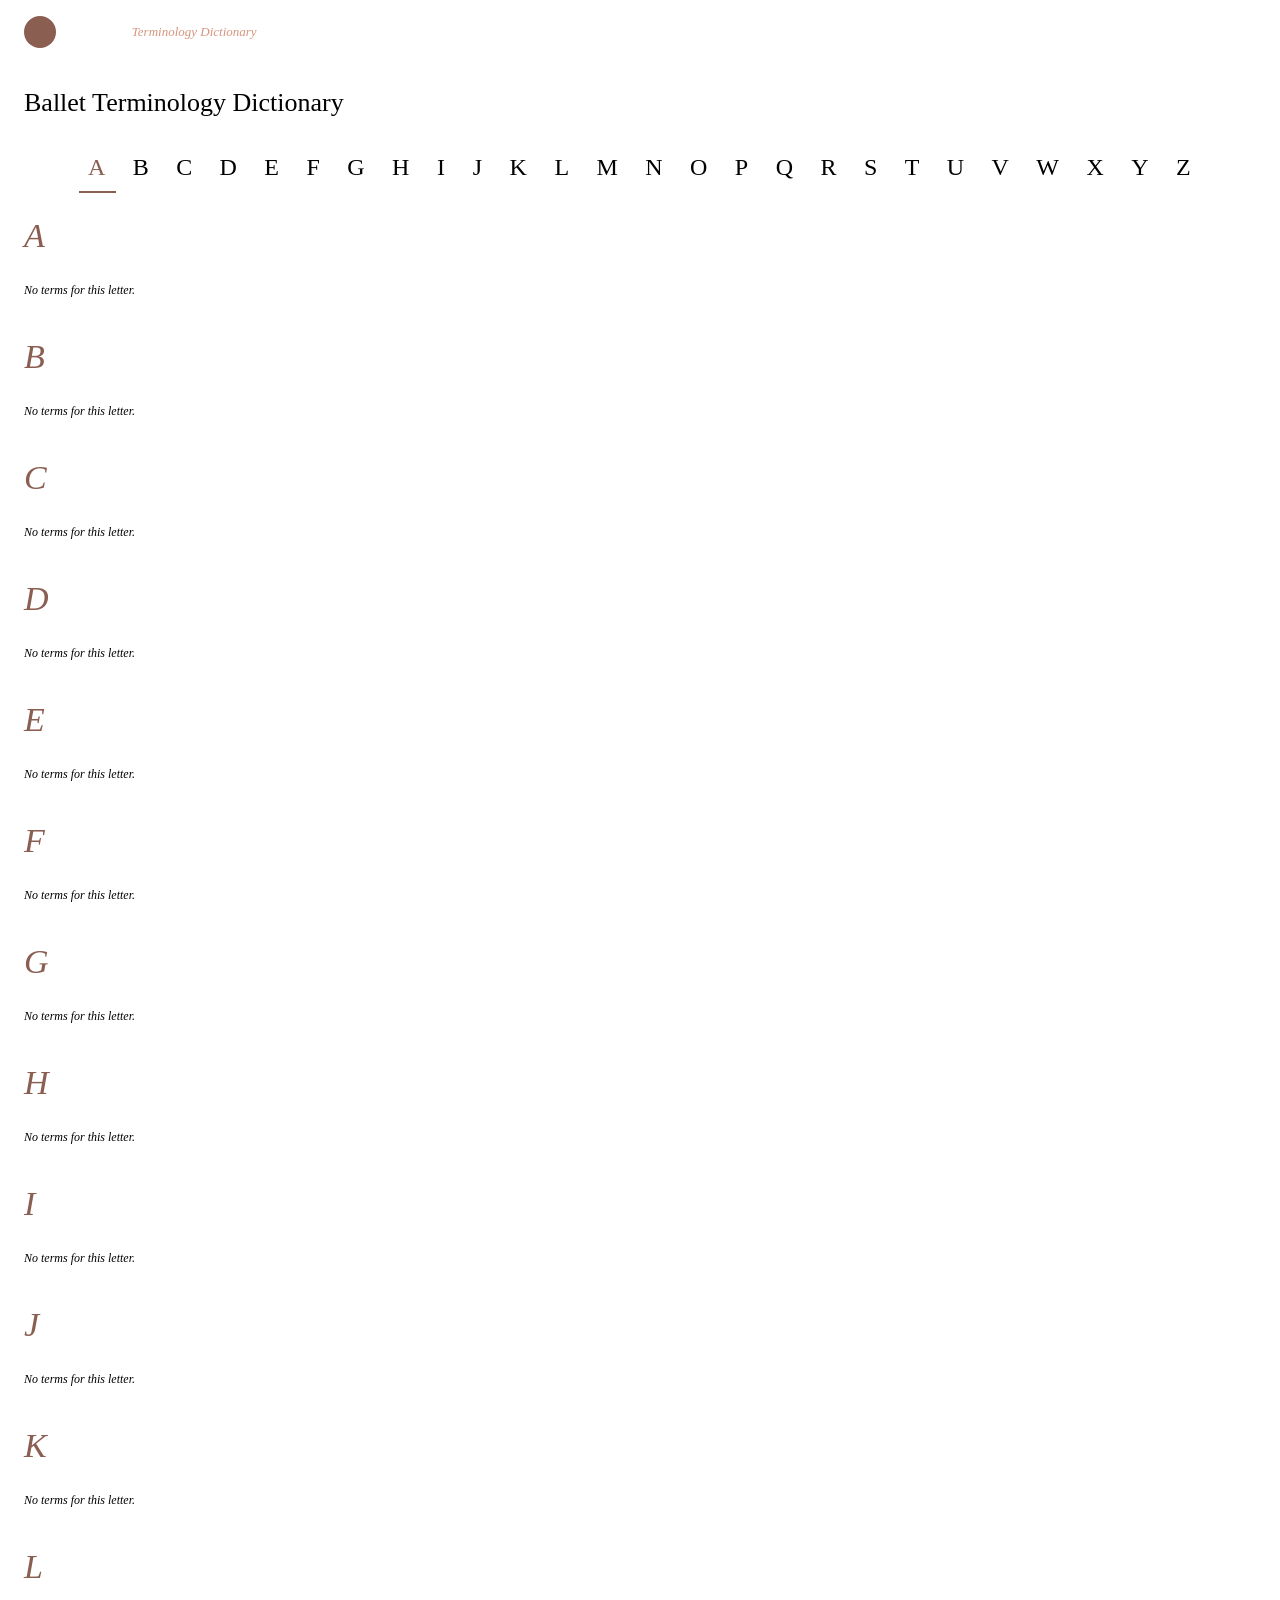
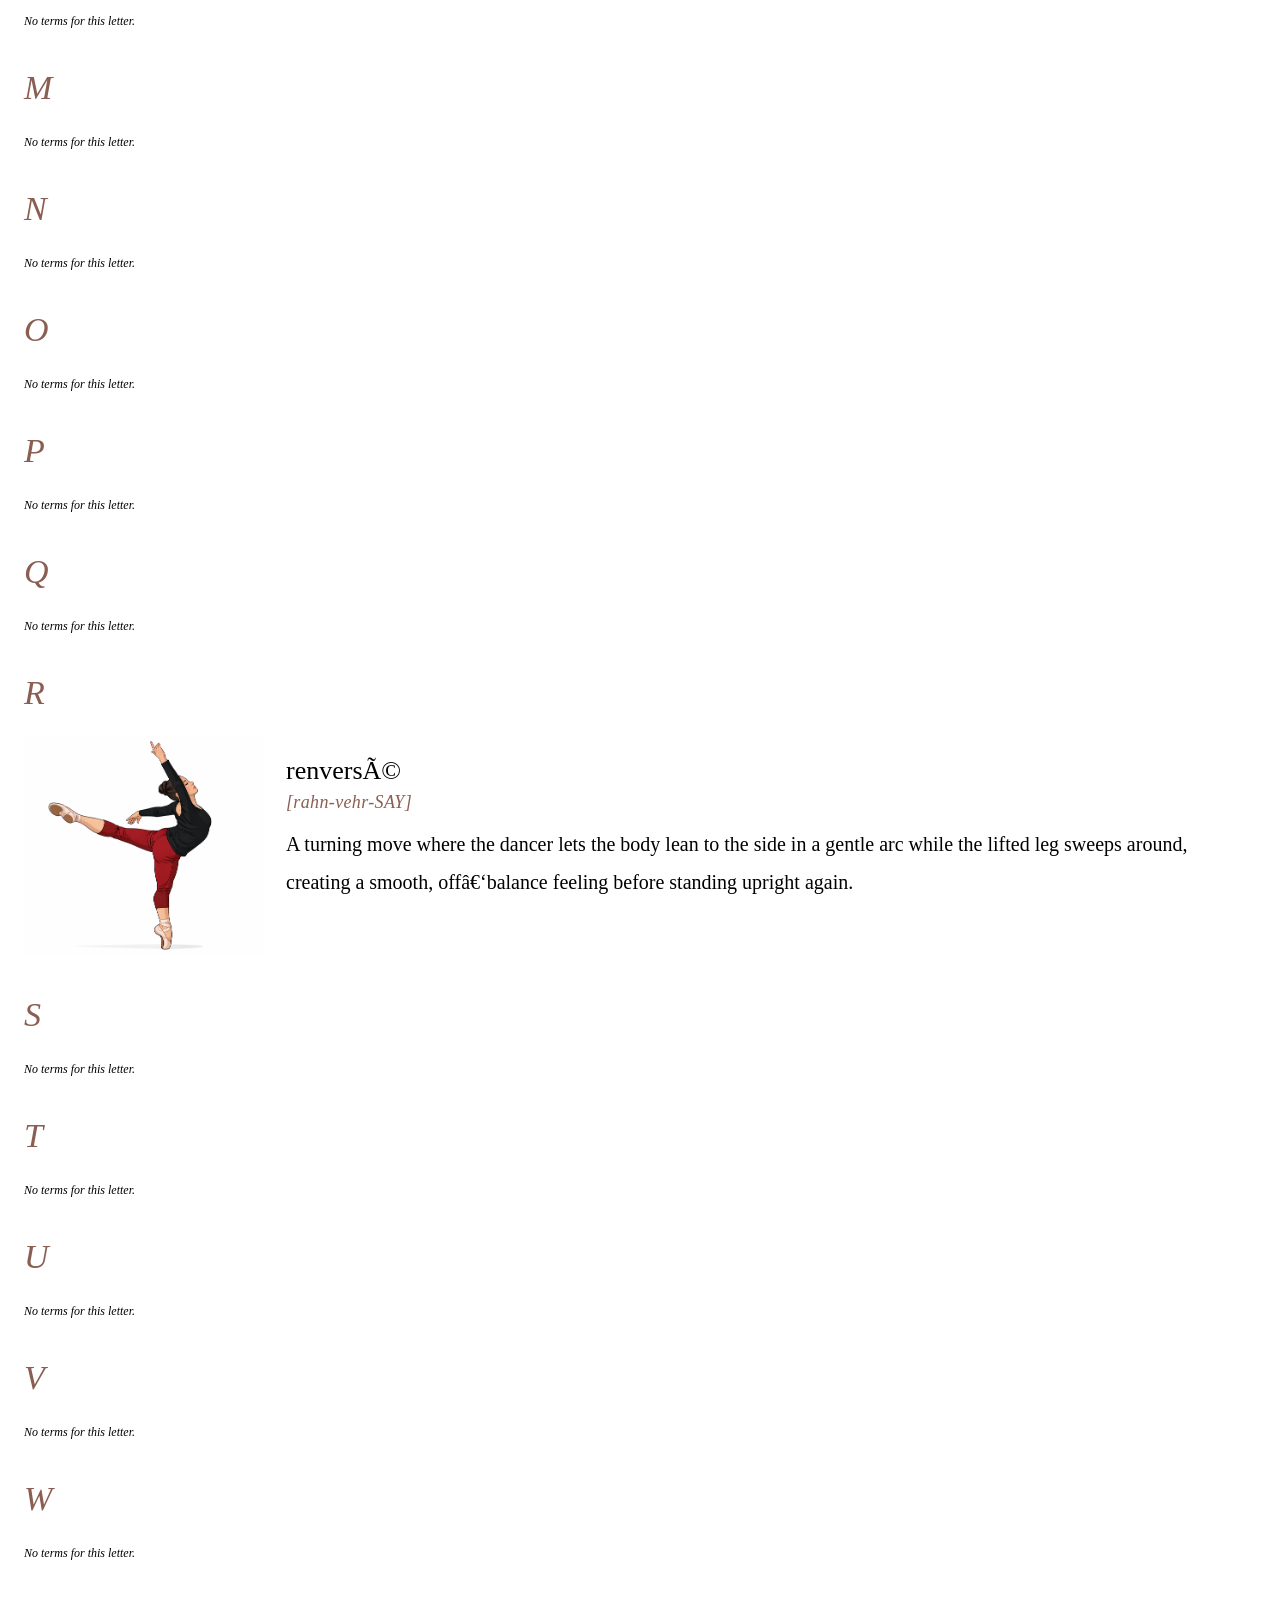
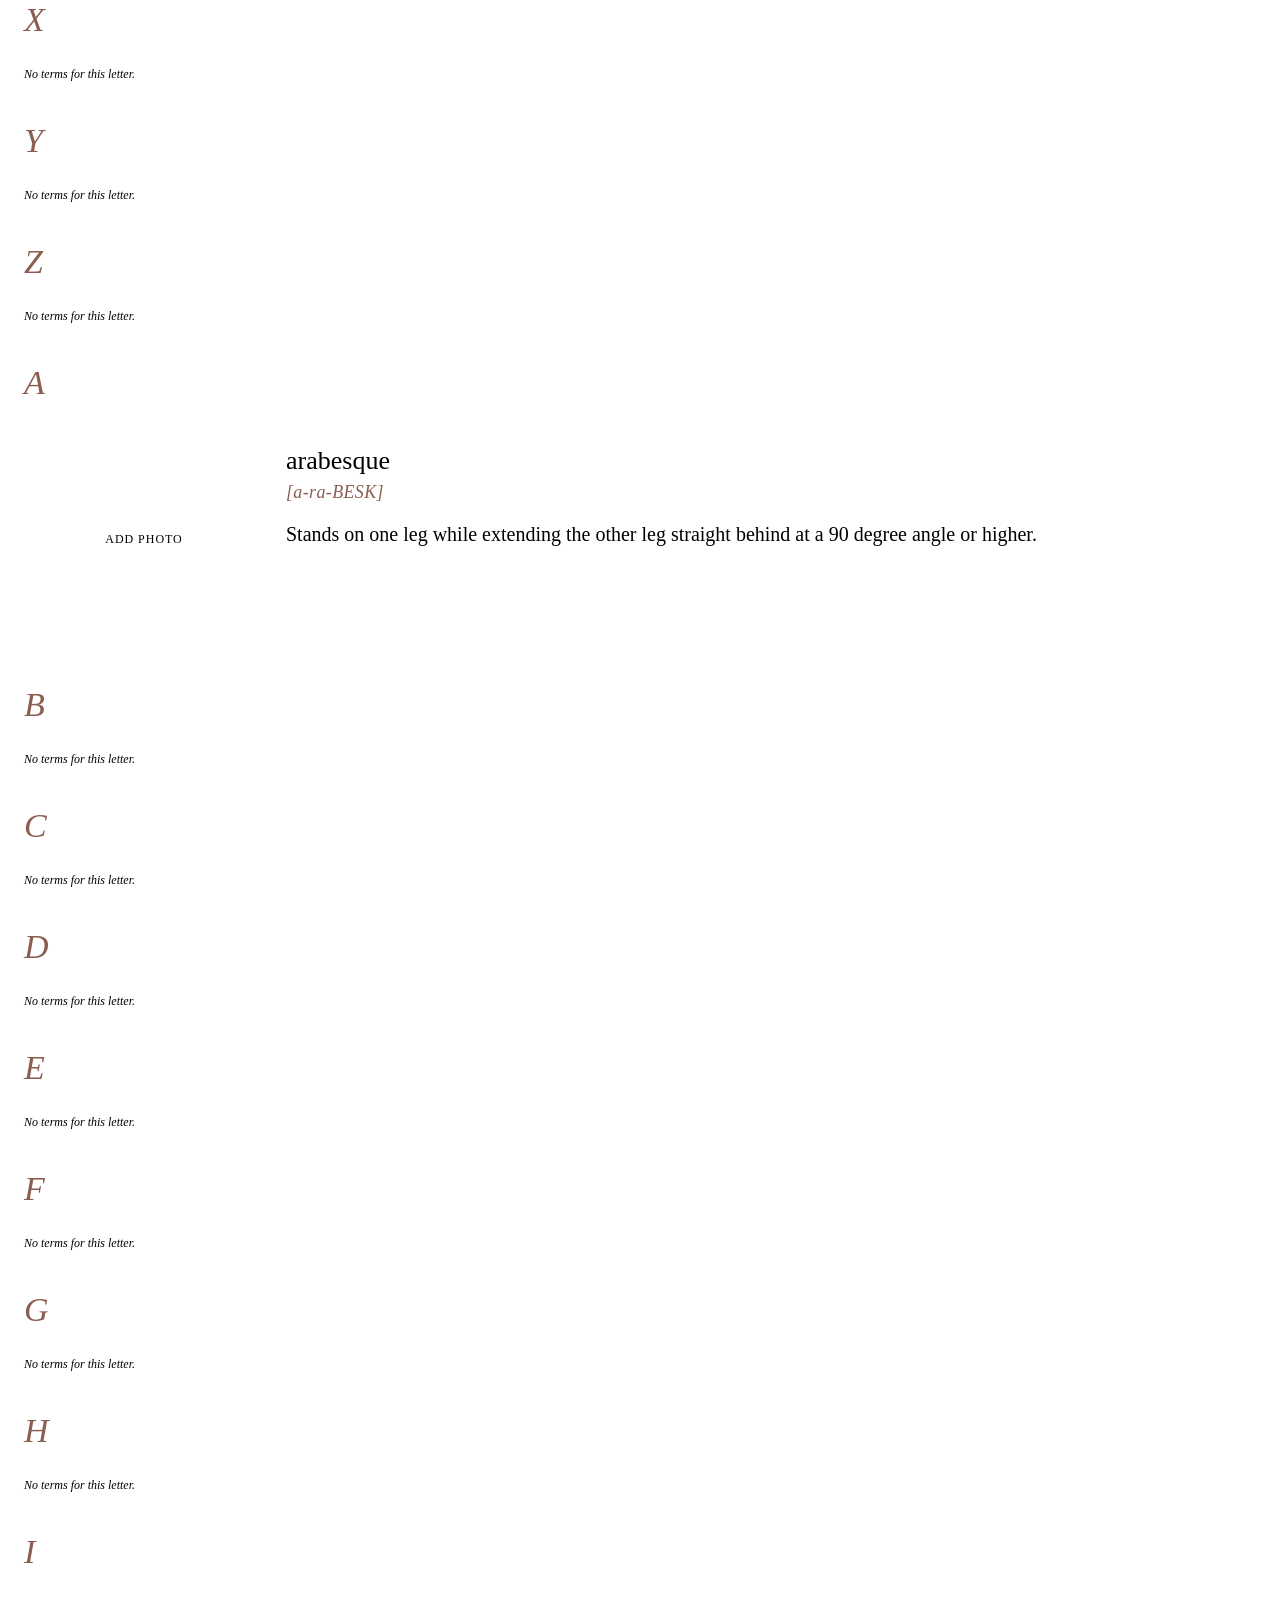
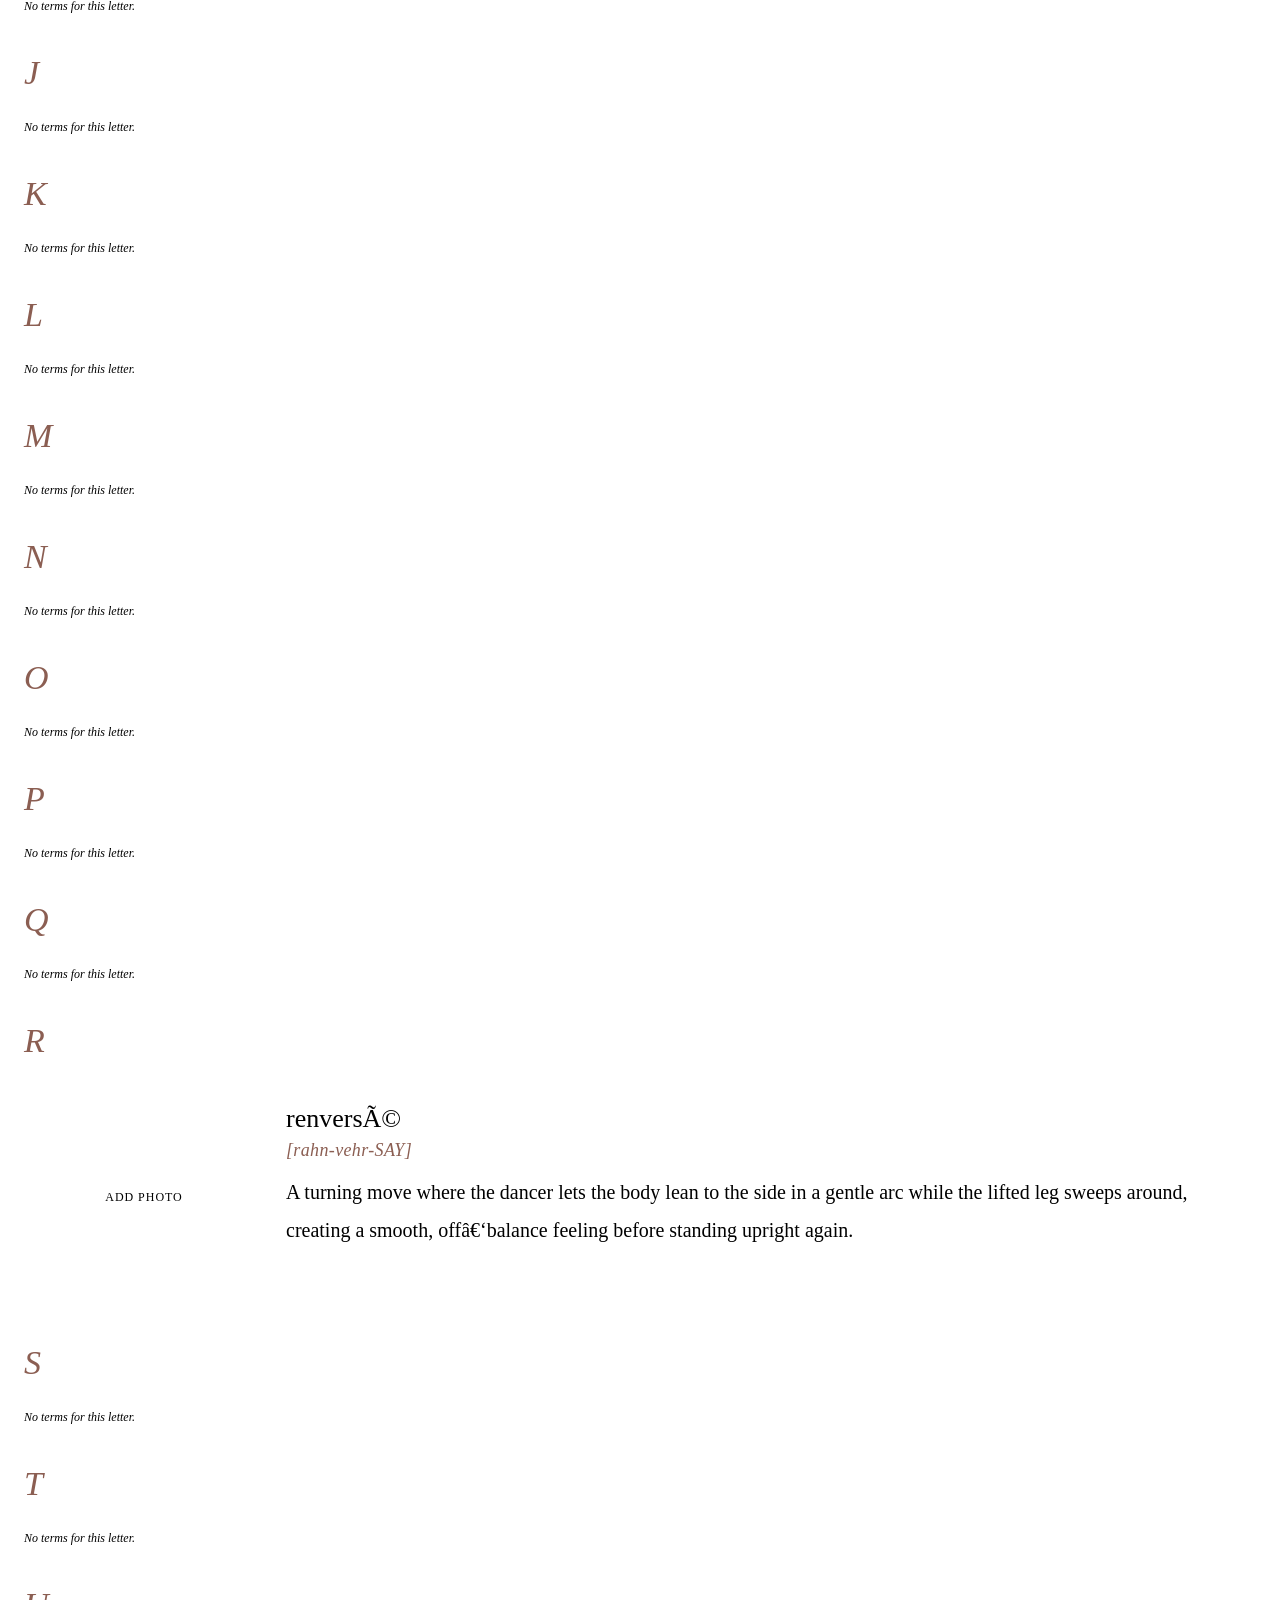
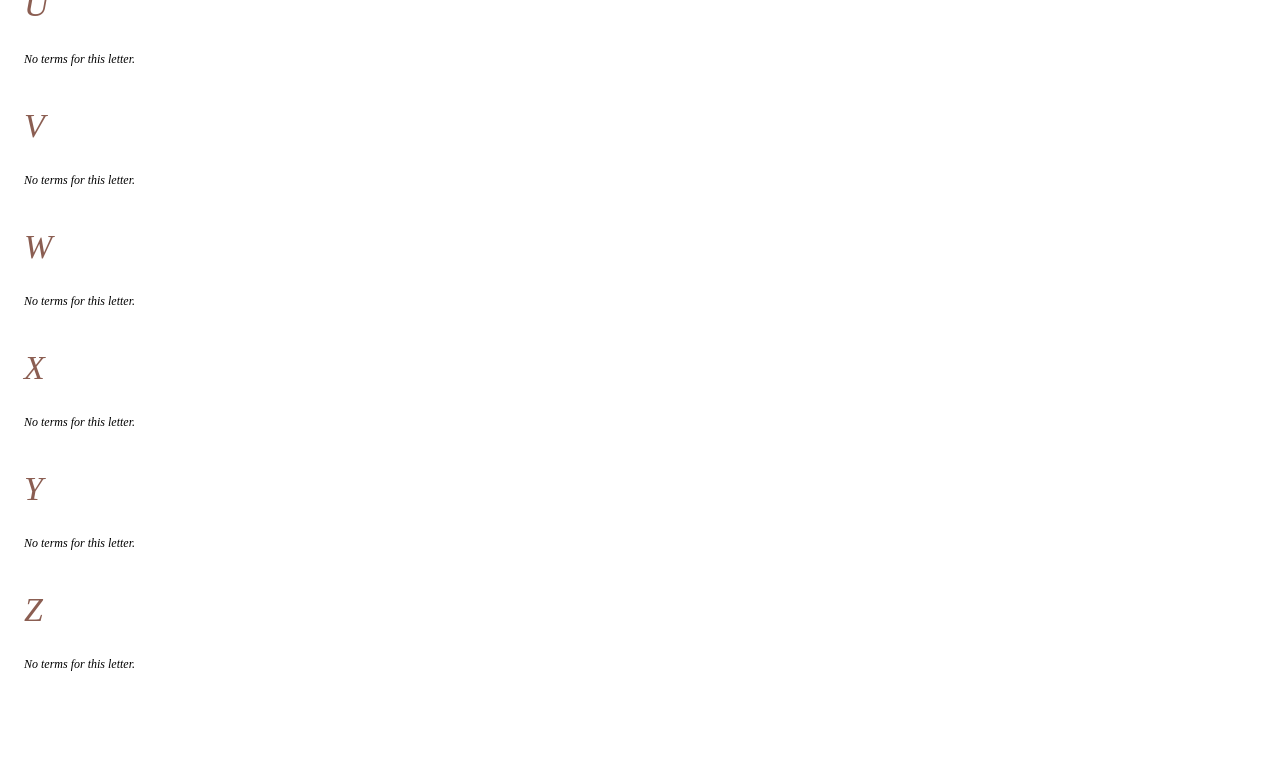
==== commit 07a51452: "Update index.html" ====
--- a/index.html
+++ b/index.html
@@ -92,7 +92,8 @@
 
 <script>
 const terms=[
-  {l:'R',n:'renversé',p:'[rahn-vehr-SAY]',d:'Upset, overturned. A step in which the body is tipped off balance. Usually performed with an en dehors or en dedans turn. The dancer begins in a small attitude, makes a demi-rond de jambe to the front, then tips the body back over the supporting leg while turning, creating a sweeping, off-balance sensation before recovering to the starting position.'},
+  {l:'A',n:'arabesque',p:'[a-ra-BESK]',d:'Stands on one leg while extending the other leg straight behind at a 90 degree angle or higher.'},
+  {l:'R',n:'renversé',p:'[rahn-vehr-SAY]',d:'A turning move where the dancer lets the body lean to the side in a gentle arc while the lifted leg sweeps around, creating a smooth, off‑balance feeling before standing upright again.'},
 ];
 
 const alpha='ABCDEFGHIJKLMNOPQRSTUVWXYZ'.split('');
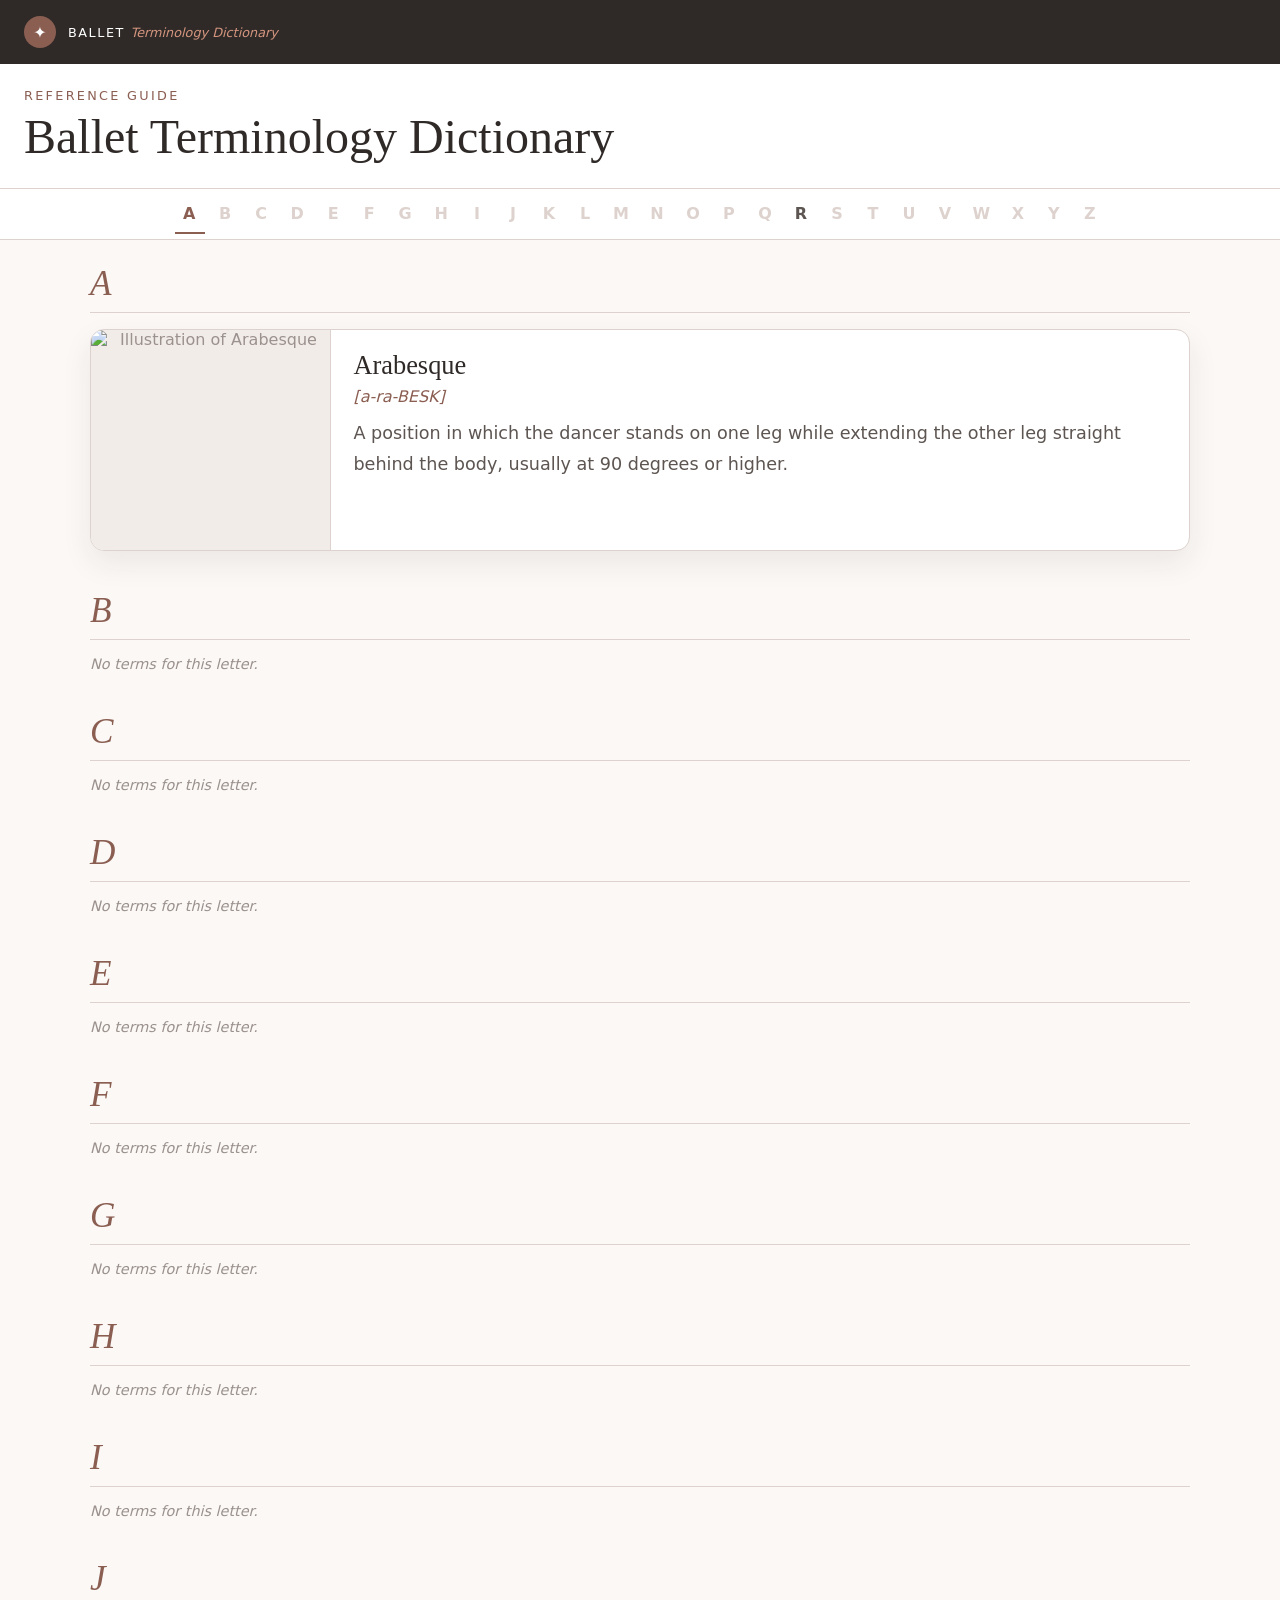
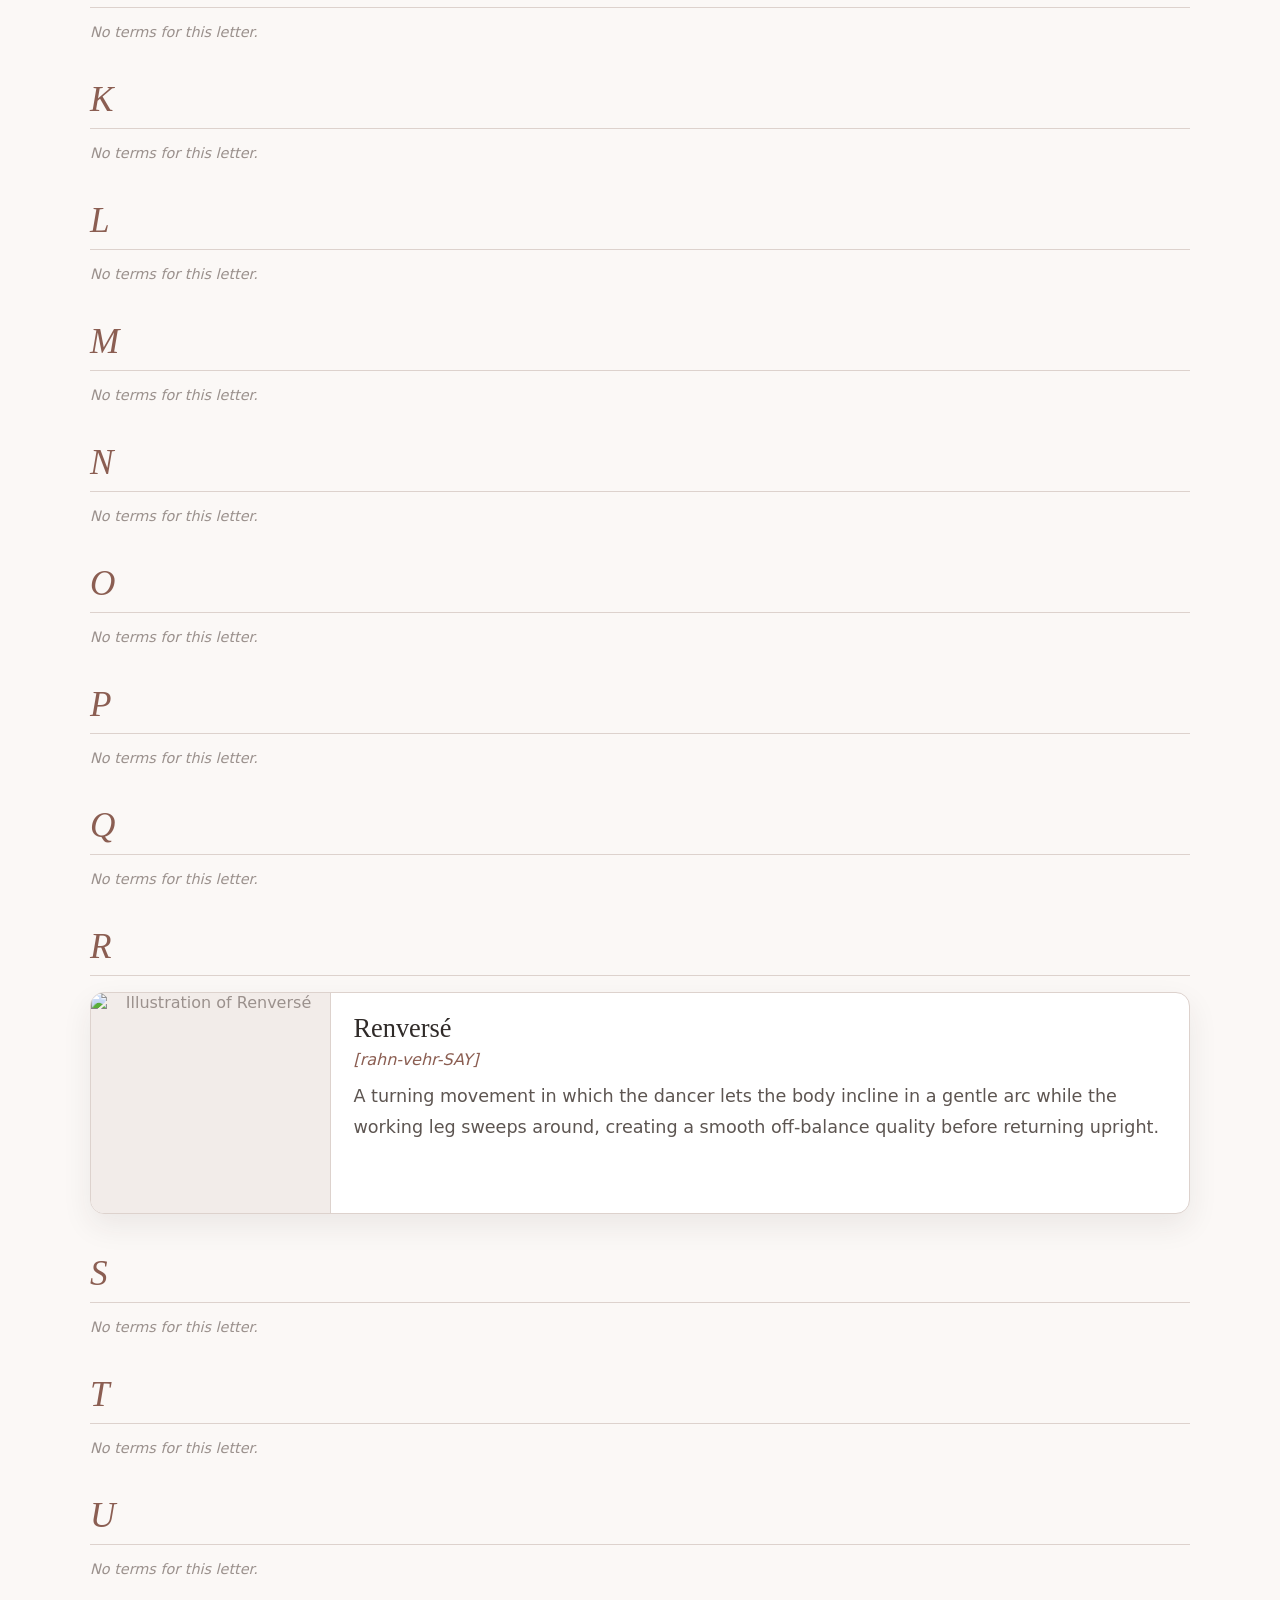
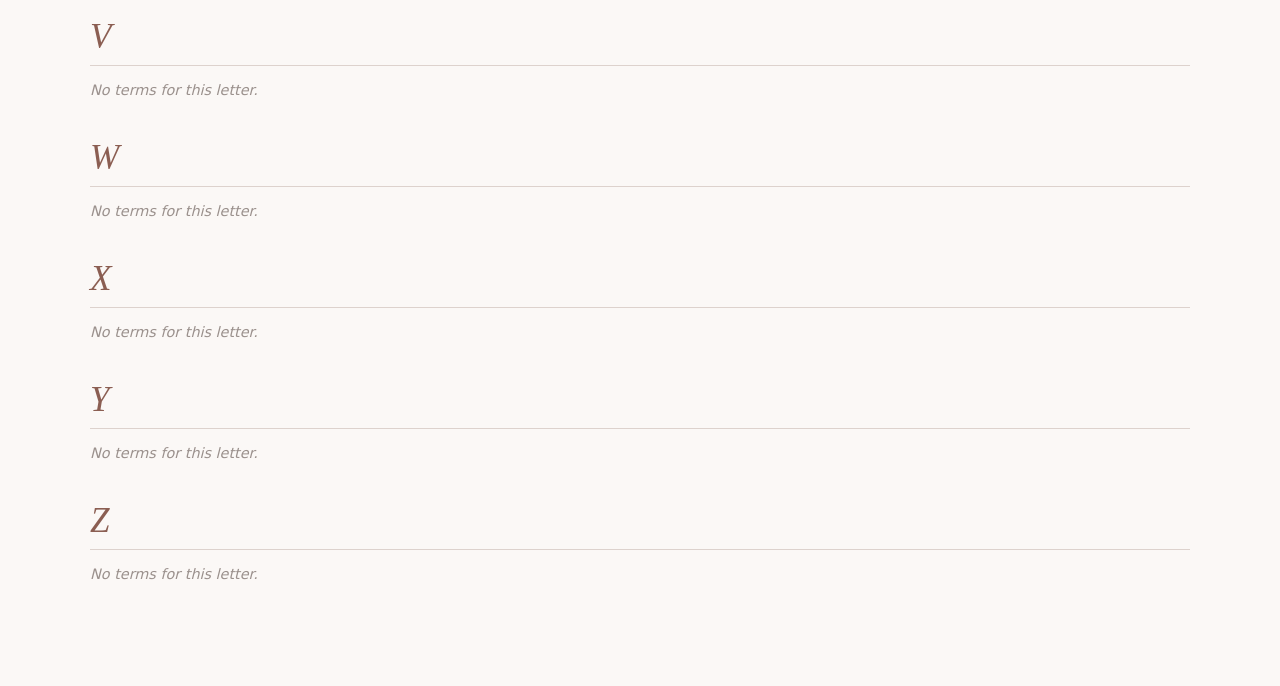
==== commit e18bde1c: "Add files via upload" ====
--- a/index.html
+++ b/index.html
@@ -1,160 +1,28 @@
-<html><head><meta http-equiv="Content-Type" content="text/html; charset=windows-1252"><style>
-*,*::before,*::after{box-sizing:border-box;margin:0;padding:0}
-body-equiv{display:block}
-.dict-header{background:var(--color-text-primary);padding:16px 24px;display:flex;align-items:center;gap:12px;border-radius:var(--border-radius-lg) var(--border-radius-lg) 0 0}
-.logo-circle{width:32px;height:32px;background:#8b5e52;border-radius:50%;display:flex;align-items:center;justify-content:center;flex-shrink:0}
-.dict-title{font-size:13px;letter-spacing:0.12em;text-transform:uppercase;color:#fff;font-family:var(--font-sans)}
-.dict-title em{color:#d4957f;font-style:italic;letter-spacing:0;text-transform:none}
-.hero-band{background:var(--color-background-primary);border-bottom:0.5px solid var(--color-border-tertiary);padding:24px 24px 20px}
-.hero-label{font-size:13px;letter-spacing:0.18em;text-transform:uppercase;color:#8b5e52;margin-bottom:6px;font-family:var(--font-sans)}
-.hero-h{font-size:26px;font-weight:500;color:var(--color-text-primary);margin-bottom:6px;font-family:var(--font-serif)}
-.hero-sub{font-size:15px;color:var(--color-text-secondary);line-height:1.65;font-family:var(--font-sans)}
-.alpha-strip{
-  background:var(--color-background-primary);
-  border-bottom:0.5px solid var(--color-border-tertiary);
-  padding:0 24px;
-  display:flex;
-  justify-content:center;
-  flex-wrap:wrap;
-  gap:0.5rem;
-  position:sticky;
-  top:0;
-  z-index:50;
-}.alpha-strip a{
-  padding:10px 9px;
-  font-size:24px;
-  font-weight:500;
-  font-family:var(--font-sans);
-  letter-spacing:0.06em;
-  color:var(--color-text-secondary);
-  text-decoration:none;
-  cursor:pointer;
-  min-width:28px;
-  text-align:center;
-  transition:color 0.12s;
-}.alpha-strip a:hover{color:#8b5e52}
-.alpha-strip a.lit{color:#8b5e52;border-bottom:2px solid #8b5e52}
-.alpha-strip a.dim{color:var(--color-border-secondary);pointer-events:none}
-.dict-body{padding:24px 24px 60px;background:var(--color-background-tertiary)}
-.letter-block{margin-bottom:40px}
-.letter-head{font-size:34px;font-weight:400;color:#8b5e52;font-family:var(--font-serif);font-style:italic;border-bottom:0.5px solid var(--color-border-tertiary);padding-bottom:8px;margin-bottom:16px}
-.term-card{display:grid;grid-template-columns:240px 1fr;background:var(--color-background-primary);border:0.5px solid var(--color-border-tertiary);border-radius:var(--border-radius-lg);margin-bottom:10px;overflow:hidden;transition:box-shadow 0.15s}
-.term-card:hover{border-color:var(--color-border-secondary)}
-.photo-slot{background:var(--color-background-secondary);display:flex;flex-direction:column;align-items:center;justify-content:center;gap:8px;padding:12px;border-right:0.5px solid var(--color-border-tertiary);min-height:220px;position:relative;cursor:pointer;transition:background 0.12s}
-.photo-slot:hover{background:var(--color-background-tertiary)}
-.photo-slot img{position:absolute;inset:0;width:100%;height:100%;object-fit:cover;display:none}
-.photo-slot img.vis{display:block}
-.photo-slot .ph-hint{display:flex;flex-direction:column;align-items:center;gap:6px;text-align:center;pointer-events:none}
-.photo-slot.filled .ph-hint{display:none}
-.ph-hint i{font-size:30px;color:var(--color-border-secondary)}
-.ph-hint span{font-size:12px;letter-spacing:0.08em;color:var(--color-text-tertiary);font-family:var(--font-sans);text-transform:uppercase}
-.photo-slot input[type=file]{position:absolute;inset:0;opacity:0;cursor:pointer;width:100%;height:100%}
-.term-body{padding:20px 22px}
-.term-name{
-  font-size:26px;      /* was 22px */
-  font-weight:400;
-  color:var(--color-text-primary);
-  margin-bottom:6px;
-  font-family:var(--font-serif);
-}
+<!doctype html>
+<html lang="en">
+  <head>
+    <meta charset="utf-8" />
+    <meta name="viewport" content="width=device-width, initial-scale=1" />
+    <title>Ballet Terminology Dictionary</title>
+    <link rel="stylesheet" href="styles.css" />
+  </head>
+  <body>
+    <header class="site-header">
+      <div class="logo" aria-hidden="true">✦</div>
+      <div class="site-title">Ballet <em>Terminology Dictionary</em></div>
+    </header>
 
-.term-ph{
-  font-size:18px;      /* was 14px */
-  color:#8b5e52;
-  font-style:italic;
-  margin-bottom:12px;
-  font-family:var(--font-sans);
-  letter-spacing:0.02em;
-}
+    <main>
+      <section class="hero" aria-labelledby="page-title">
+        <p class="eyebrow">Reference Guide</p>
+        <h1 id="page-title">Ballet Terminology Dictionary</h1>
+      </section>
 
-.term-def{
-  font-size:20px;      /* was 16px or 18px */
-  color:var(--color-text-secondary);
-  line-height:1.9;
-  font-family:var(--font-sans);
-}.no-terms{font-size:12px;color:var(--color-text-tertiary);font-style:italic;padding-top:4px;font-family:var(--font-sans)}
-</style>
+      <nav class="alpha-nav" id="alphaNav" aria-label="Jump to letter"></nav>
 
-</head><body><h2 class="sr-only" style="position:absolute;width:1px;height:1px;overflow:hidden">Ballet Terminology Dictionary</h2>
+      <section class="dictionary" id="dictionary" aria-label="Ballet terms"></section>
+    </main>
 
-<div class="dict-header">
-  <div class="logo-circle"><i class="ti ti-sparkles" style="color:#fff;font-size:16px" aria-hidden="true"></i></div>
-  <div class="dict-title">Ballet <em>Terminology Dictionary</em></div>
-</div>
-
-<div class="hero-band">
-  <h1 class="hero-h">Ballet Terminology Dictionary</h1>
-</div>
-
-<nav class="alpha-strip" id="alphaNav" aria-label="Jump to letter"></nav>
-  
-<div class="dict-body" id="dictBody"><div class="letter-block" id="sec-A"><div class="letter-head">A</div><p class="no-terms">No terms for this letter.</p></div><div class="letter-block" id="sec-B"><div class="letter-head">B</div><p class="no-terms">No terms for this letter.</p></div><div class="letter-block" id="sec-C"><div class="letter-head">C</div><p class="no-terms">No terms for this letter.</p></div><div class="letter-block" id="sec-D"><div class="letter-head">D</div><p class="no-terms">No terms for this letter.</p></div><div class="letter-block" id="sec-E"><div class="letter-head">E</div><p class="no-terms">No terms for this letter.</p></div><div class="letter-block" id="sec-F"><div class="letter-head">F</div><p class="no-terms">No terms for this letter.</p></div><div class="letter-block" id="sec-G"><div class="letter-head">G</div><p class="no-terms">No terms for this letter.</p></div><div class="letter-block" id="sec-H"><div class="letter-head">H</div><p class="no-terms">No terms for this letter.</p></div><div class="letter-block" id="sec-I"><div class="letter-head">I</div><p class="no-terms">No terms for this letter.</p></div><div class="letter-block" id="sec-J"><div class="letter-head">J</div><p class="no-terms">No terms for this letter.</p></div><div class="letter-block" id="sec-K"><div class="letter-head">K</div><p class="no-terms">No terms for this letter.</p></div><div class="letter-block" id="sec-L"><div class="letter-head">L</div><p class="no-terms">No terms for this letter.</p></div><div class="letter-block" id="sec-M"><div class="letter-head">M</div><p class="no-terms">No terms for this letter.</p></div><div class="letter-block" id="sec-N"><div class="letter-head">N</div><p class="no-terms">No terms for this letter.</p></div><div class="letter-block" id="sec-O"><div class="letter-head">O</div><p class="no-terms">No terms for this letter.</p></div><div class="letter-block" id="sec-P"><div class="letter-head">P</div><p class="no-terms">No terms for this letter.</p></div><div class="letter-block" id="sec-Q"><div class="letter-head">Q</div><p class="no-terms">No terms for this letter.</p></div><div class="letter-block" id="sec-R"><div class="letter-head">R</div><div class="term-card"><div class="photo-slot filled" title="Add a photo for: renversé"><img alt="Illustration of renversé" src="[data-uri]